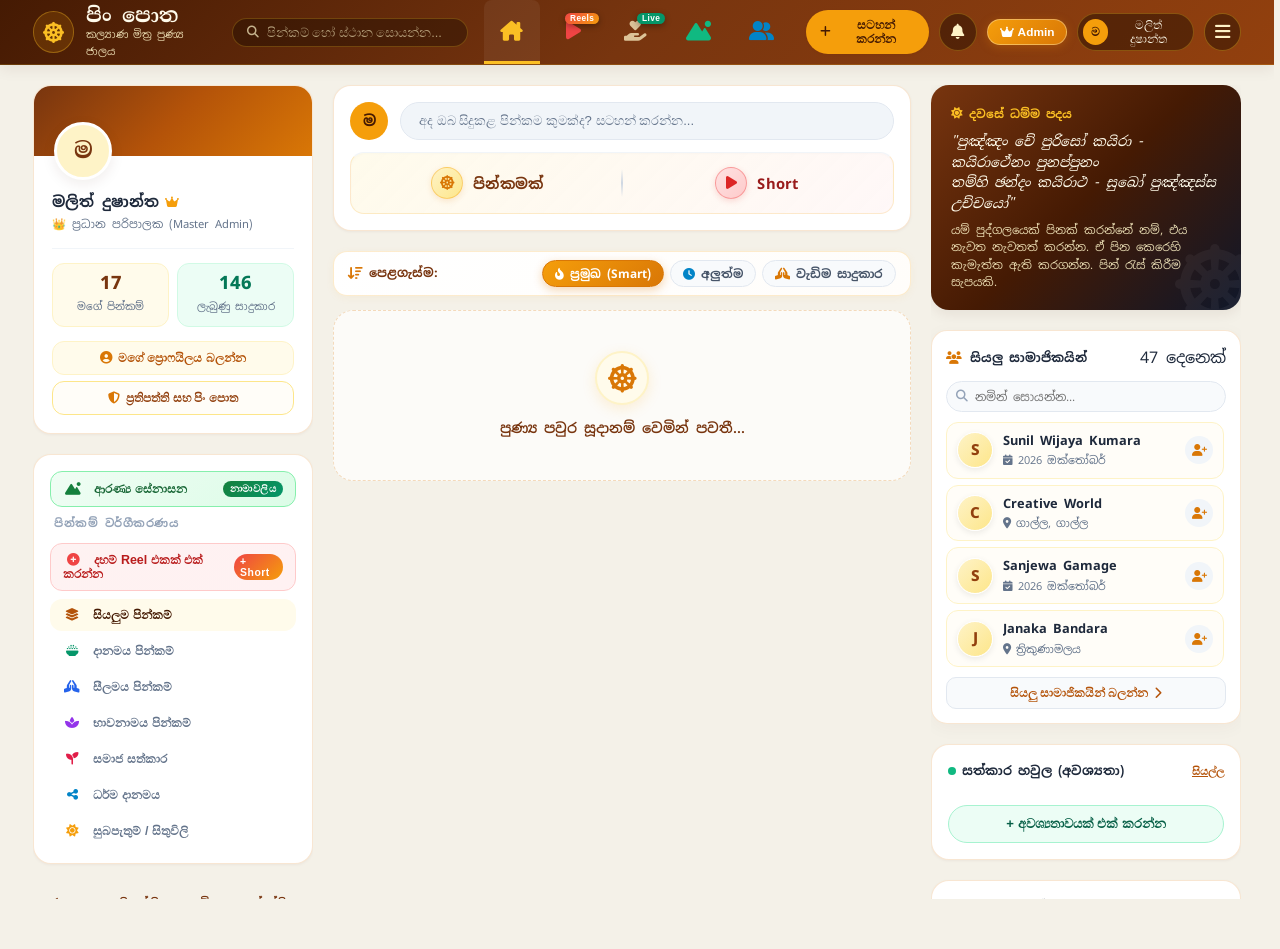
==== index.html @ bfaffcd2 "fix(v128): restore community feed alongside pinned welcome post, fix action button double-trigger, r" ====
<!DOCTYPE html>
<html lang="si">
<head>
    <meta charset="UTF-8">
    <meta name="viewport" content="width=device-width, initial-scale=1.0, maximum-scale=1.0, user-scalable=no, viewport-fit=cover, interactive-widget=resizes-content">
    <title>පිං පොත | කල්‍යාණ මිත්‍ර පුණ්‍ය ජාලය</title>
    
    <!-- Google Fonts for Sinhala Typography -->
    <link rel="preconnect" href="https://fonts.googleapis.com">
    <link rel="preconnect" href="https://fonts.gstatic.com" crossorigin>
    <link href="https://fonts.googleapis.com/css2?family=Noto+Sans+Sinhala:wght@300;400;500;600;700&family=Noto+Serif+Sinhala:wght@600;700&display=swap" rel="stylesheet">
    
    <!-- Font Awesome Icons -->
    <link rel="stylesheet" href="https://cdnjs.cloudflare.com/ajax/libs/font-awesome/6.5.1/css/all.min.css">
    
    <!-- Cropper.js for Circular Avatar Cropping -->
    <link rel="stylesheet" href="https://cdnjs.cloudflare.com/ajax/libs/cropperjs/1.6.1/cropper.min.css">
    
    <!-- Google Search Console Verification & Canonical -->
    <meta name="google-site-verification" content="google7f410b427716bc3d">
    <link rel="canonical" href="https://apepinpotha.lk/">

    <!-- SEO & Social Open Graph (WhatsApp, Facebook, Viber Preview Cards) -->
    <meta name="description" content="දිනපතා ඔබ සිදුකරන පින්කම් සටහන් කරගන්න, මිතුරන්ගේ පින්කම් දැක සාදුකාර දෙමින් සිත පහදවා ගන්න පිං පොත සමඟ එකතු වන්න.">
    <meta property="og:type" content="website">
    <meta property="og:site_name" content="පිං පොත - කල්‍යාණ මිත්‍ර පුණ්‍ය ජාලය">
    <meta property="og:title" content="පිං පොත | කල්‍යාණ මිත්‍ර පුණ්‍ය ජාලය">
    <meta property="og:description" content="දිනපතා ඔබ සිදුකරන පින්කම් සටහන් කරගන්න, මිතුරන්ගේ පින්කම් දැක සාදුකාර දෙමින් සිත පහදවා ගන්න පිං පොත සමඟ එකතු වන්න. 🙏">
    <meta property="og:image" content="https://raw.githubusercontent.com/MalithStudioii/ape_pin_potha/main/assets/og-banner.jpg">
    <meta property="og:image:secure_url" content="https://raw.githubusercontent.com/MalithStudioii/ape_pin_potha/main/assets/og-banner.jpg">
    <meta property="og:image:type" content="image/jpeg">
    <meta property="og:image:width" content="1200">
    <meta property="og:image:height" content="630">
    <meta property="og:image:alt" content="පිං පොත - කල්‍යාණ මිත්‍ර පුණ්‍ය ජාලය">
    <meta property="og:url" content="https://apepinpotha.lk/">

    <!-- Twitter Summary Cards -->
    <meta name="twitter:card" content="summary_large_image">
    <meta name="twitter:title" content="පිං පොත | කල්‍යාණ මිත්‍ර පුණ්‍ය ජාලය">
    <meta name="twitter:description" content="දිනපතා ඔබ සිදුකරන පින්කම් සටහන් කරගන්න, මිතුරන්ගේ පින්කම් දැක සාදුකාර දෙමින් සිත පහදවා ගන්න. 🙏">
    <meta name="twitter:image" content="https://raw.githubusercontent.com/MalithStudioii/ape_pin_potha/main/assets/og-banner.jpg">

    <!-- PWA Settings & Manifest -->
    <link rel="manifest" href="manifest.json">
    <meta name="theme-color" content="#d97706">
    <meta name="mobile-web-app-capable" content="yes">
    <meta name="apple-mobile-web-app-capable" content="yes">
    <meta name="apple-mobile-web-app-status-bar-style" content="black-translucent">
    <meta name="apple-mobile-web-app-title" content="පිං පොත">
    <link rel="icon" type="image/png" href="assets/icon-192.png">
    <link rel="apple-touch-icon" href="assets/icon-192.png">

    <!-- Core Pure CSS Design System -->
    <link rel="stylesheet" href="css/styles.css?v=128">

    <!-- Immediate Service Worker & Cache Invalidation Script -->
    <script>
      (function() {
        var v = 'v128';
        if (localStorage.getItem('pinPotha_active_build') !== v) {
          localStorage.setItem('pinPotha_active_build', v);
          try {
            localStorage.removeItem('pinPotha_posts');
            localStorage.removeItem('pinPotha_sandbox_posts');
            localStorage.removeItem('pinPotha_cached_community_members');
            localStorage.removeItem('pinPotha_official_posts');
            localStorage.removeItem('pinPotha_currentUser');
          } catch(e) {}
          if ('caches' in window) {
            caches.keys().then(function(keys) {
              keys.forEach(function(k) {
                if (k !== 'pin-potha-cache-' + v) {
                  caches.delete(k);
                }
              });
            });
          }
          if ('serviceWorker' in navigator) {
            navigator.serviceWorker.getRegistrations().then(function(regs) {
              regs.forEach(function(r) {
                try {
                  r.update();
                  r.unregister();
                } catch(e){}
              });
            });
          }
        }
      })();
    </script>
</head>
<body>

    <!-- Top Sticky Application Header -->
    <header class="app-header">
        <div class="header-container">
            
            <!-- Brand Logo -->
            <div class="brand-section" onclick="switchTab('feed')">
                <div class="brand-icon-wrapper">
                    <i class="fa-solid fa-dharmachakra animate-spin-slow" style="font-size: 1.3rem;"></i>
                </div>
                <div>
                    <h1 class="brand-title">පිං පොත</h1>
                    <span class="brand-subtitle">කල්‍යාණ මිත්‍ර පුණ්‍ය ජාලය</span>
                </div>
            </div>

            <!-- Search Bar -->
            <div class="search-wrapper">
                <i class="fa-solid fa-magnifying-glass" style="font-size: 0.75rem; color: rgba(254, 243, 199, 0.7);"></i>
                <input type="text" id="searchInput" placeholder="පින්කම් හෝ ස්ථාන සොයන්න...">
            </div>

            <!-- Center Navigation Tabs (Desktop) -->
            <nav class="nav-tabs-desktop" aria-label="Desktop Primary Navigation">
                <button onclick="switchTab('feed')" id="desk-tab-feed" class="nav-tab-btn active" title="පුණ්‍ය පවුර" aria-label="පුණ්‍ය පවුර">
                    <i class="fa-solid fa-house-chimney"></i>
                </button>
                <button onclick="openReelsViewer()" id="desk-tab-reels" class="nav-tab-btn" title="දහම් Reels (Dharma Shorts)" aria-label="දහම් Reels (Dharma Shorts)">
                    <div class="nav-tab-icon-wrap">
                        <i class="fa-solid fa-play" style="color: #ef4444;"></i>
                        <span class="badge-live-mini" style="background: linear-gradient(135deg, #ef4444, #f59e0b);">Reels</span>
                    </div>
                </button>
                <button onclick="switchTab('needs')" id="desk-tab-needs" class="nav-tab-btn" title="සත්කාර හවුල (සජීවී අවශ්‍යතා)" aria-label="සත්කාර හවුල (සජීවී අවශ්‍යතා)">
                    <div class="nav-tab-icon-wrap">
                        <i class="fa-solid fa-hand-holding-heart"></i>
                        <span class="badge-live-mini">Live</span>
                    </div>
                </button>
                <button onclick="switchTab('aranya')" id="desk-tab-aranya" class="nav-tab-btn" title="ශ්‍රී ලංකා ආරණ්‍ය සේනාසන නාමාවලිය" aria-label="ආරණ්‍ය සේනාසන නාමාවලිය">
                    <i class="fa-solid fa-mountain-sun" style="color: #10b981;"></i>
                </button>
                <button onclick="switchTab('friends')" id="desk-tab-friends" class="nav-tab-btn" title="කල්‍යාණ මිතුරු පවුර" aria-label="කල්‍යාණ මිතුරු පවුර">
                    <i class="fa-solid fa-user-group" style="color: #0284c7;"></i>
                </button>
            </nav>

            <!-- User Action Buttons -->
            <div class="header-actions">
                <!-- Hidden anchors for background scripts expecting these IDs -->
                <span id="headerMemberCounter" style="display: none;"></span>
                <span id="headerFriendsBadge" style="display: none;"></span>

                <!-- PWA Install Button (Shown when installable or on iOS) -->
                <button type="button" id="headerInstallBtn" class="header-pwa-install-btn hidden" onclick="triggerPWAInstall()" title="පිං පොත App එක Install කරගන්න">
                    <i class="fa-solid fa-cloud-arrow-down"></i>
                    <span>App එක ගන්න</span>
                </button>

                <button onclick="openModal('merit')" class="btn-post-action">
                    <i class="fa-solid fa-plus"></i>
                    <span>සටහන් කරන්න</span>
                </button>

                <!-- Notifications Dropdown Container -->
                <div class="notifications-wrapper" id="notificationsWrapper">
                    <button id="notificationBellBtn" class="notification-bell-btn" title="දැනුම්දීම්" onclick="toggleNotificationDropdown(event)" aria-label="දැනුම්දීම්">
                        <i class="fa-solid fa-bell"></i>
                        <span id="notificationBadge" class="notification-badge" style="display: none;">0</span>
                    </button>

                    <!-- Dropdown Panel -->
                    <div id="notificationsDropdown" class="notifications-dropdown" style="display: none;">
                        <div class="notif-header">
                            <div class="notif-header-title">
                                <i class="fa-solid fa-bell" style="color: #f59e0b;"></i>
                                <span>දැනුම්දීම්</span>
                                <span class="notif-unread-pill" id="notifUnreadPill" style="display: none;">0ක් අලුත්</span>
                            </div>
                            <div style="display: flex; align-items: center; gap: 6px;">
                                <button class="notif-mark-read-btn" onclick="markAllNotificationsAsRead(event)" title="සියල්ල කියවූ බව සලකුණු කරන්න">
                                    <i class="fa-solid fa-check-double"></i>
                                    <span class="btn-text-resp">කියවූ බව සලකුණු කරන්න</span>
                                </button>
                                <button type="button" class="notif-close-btn" onclick="closeNotificationDropdown()" title="වසන්න">
                                    <i class="fa-solid fa-xmark"></i>
                                </button>
                            </div>
                        </div>

                        <!-- Filter Chips -->
                        <div class="notif-filter-bar">
                            <button class="notif-filter-chip active" id="notif-chip-all" onclick="filterNotifications('all', event)">සියල්ල</button>
                            <button class="notif-filter-chip" id="notif-chip-sadhu" onclick="filterNotifications('sadhu', event)">🙏 සාදුකාර</button>
                            <button class="notif-filter-chip" id="notif-chip-comment" onclick="filterNotifications('comment', event)">💬 අනුමෝදනා</button>
                        </div>

                        <!-- Notification List -->
                        <div class="notif-list" id="notifList">
                            <!-- Populated dynamically via JS -->
                        </div>
                    </div>
                </div>

                <!-- Hidden anchors for background scripts expecting these IDs -->
                <span id="headerAranyaBtn" style="display: none;"></span>
                <span id="navSettingsBtn" style="display: none;"></span>

                <!-- Admin Crown Button (Visible to Master Admin & Admins) -->
                <button id="headerAdminCrownBtn" class="header-admin-crown-btn" onclick="window.location.href='admin.html'" title="👑 Master Admin Dashboard">
                    <i class="fa-solid fa-crown"></i>
                    <span>Admin</span>
                </button>

                <button onclick="switchTab('profile')" id="userProfileBtn" class="user-profile-btn" title="මගේ ප්‍රොෆයිලය බලන්න">
                    <div class="user-avatar-circle" id="navAvatar">
                        <img src="https://i.ibb.co/k6wJFJnH/avatar-1792084050862.webp" alt="මලිත්" style="width: 100%; height: 100%; border-radius: 9999px; object-fit: cover; display: block;" onerror="this.parentElement.innerText='ම';">
                    </div>
                    <span id="userNameDisplay">මලිත් දුෂාන්ත</span>
                </button>

                <!-- Mobile 3-Lines Hamburger Menu Button (To the right of profile) -->
                <button type="button" id="headerMenuBtn" class="header-icon-btn header-menu-btn" onclick="toggleMobileMenuDrawer()" title="මෙනුව (Menu)" aria-label="මෙනුව">
                    <i class="fa-solid fa-bars"></i>
                </button>
            </div>
        </div>
    </header>

    <!-- Global Broadcast Announcement Bar -->
    <div id="globalAnnouncementBanner" class="global-announcement-banner hidden" style="display: none;">
        <div class="announcement-content">
            <i class="fa-solid fa-bullhorn announcement-icon"></i>
            <span id="globalAnnouncementText"></span>
        </div>
    </div>

    <!-- Cloud Database Status Banner (Hidden for professional clean layout) -->
    <div id="cloudBanner" class="cloud-status-banner" style="display: none;"></div>

    <!-- Main 3-Column Responsive Layout -->
    <div class="main-layout" id="mainFeedLayout">

        <!-- ================= LEFT SIDEBAR (Profile & Filters) ================= -->
        <aside class="sidebar">
            
            <!-- User Mini Profile Card -->
            <div class="card">
                <div class="profile-card-cover" onclick="switchTab('profile')" style="cursor: pointer;">
                    <div class="profile-card-avatar" id="sideAvatar">
                        <img src="https://i.ibb.co/k6wJFJnH/avatar-1792084050862.webp" alt="මලිත්" style="width: 100%; height: 100%; border-radius: 9999px; object-fit: cover; display: block;" onerror="this.parentElement.innerText='ම';">
                    </div>
                </div>
                <div class="profile-card-body">
                    <div class="profile-name" onclick="switchTab('profile')" style="cursor: pointer;">
                        <span id="sideUserName">මලිත් දුෂාන්ත</span>
                        <i class="fa-solid fa-crown" style="color: #f59e0b; font-size: 0.75rem;" title="Master Admin"></i>
                    </div>
                    <p class="profile-role" id="sideUserBio">👑 ප්‍රධාන පරිපාලක (Master Admin)</p>

                    <!-- Personal Stats -->
                    <div class="stats-grid">
                        <div class="stat-box merits">
                            <span class="stat-number amber" id="statMyPosts">17</span>
                            <span class="stat-label">මගේ පින්කම්</span>
                        </div>
                        <div class="stat-box sadhu">
                            <span class="stat-number green" id="statMySadhu">146</span>
                            <span class="stat-label">ලැබුණු සාදුකාර</span>
                        </div>
                    </div>

                    <button onclick="switchTab('profile')" class="category-item" style="margin-top: 14px; background: #fffbeb; border: 1px solid #fef3c7; justify-content: center; font-weight: 700; color: #b45309;">
                        <i class="fa-solid fa-circle-user" style="color: #d97706; margin-right: 6px;"></i> මගේ ප්‍රොෆයිලය බලන්න
                    </button>
                    <button onclick="switchTab('policies')" class="category-item" style="margin-top: 6px; background: #fffdf8; border: 1px solid #fde68a; justify-content: center; font-weight: 700; color: #92400e; font-size: 0.76rem;">
                        <i class="fa-solid fa-shield-halved" style="color: #d97706; margin-right: 6px;"></i> ප්‍රතිපත්ති සහ පිං පොත
                    </button>
                </div>
            </div>

            <!-- Category Filter Menu -->
            <div class="card category-menu-card">
                <!-- Aranya Senasana Directory Sidebar Shortcut -->
                <button onclick="switchTab('aranya')" id="side-btn-aranya" class="category-item" style="background: linear-gradient(135deg, #f0fdf4, #dcfce7); border: 1px solid #86efac; color: #166534; font-weight: 700; margin-bottom: 8px;" title="ශ්‍රී ලංකා ආරණ්‍ය සේනාසන සහ භාවනා මධ්‍යස්ථාන නාමාවලිය">
                    <span><i class="fa-solid fa-mountain-sun cat-icon" style="color: #15803d;"></i> ආරණ්‍ය සේනාසන</span>
                    <span class="badge-live" style="background: linear-gradient(135deg, #15803d, #059669); font-size: 0.65rem; padding: 2px 7px;">නාමාවලිය</span>
                </button>

                <h3 class="category-title">පින්කම් වර්ගීකරණය</h3>
                <div style="display: flex; flex-direction: column; gap: 4px;">
                    <button onclick="openShortsUploadModal()" class="category-item reels-sidebar-btn" style="background: linear-gradient(135deg, #fef2f2, #fff1f2); border: 1px solid #fecaca; color: #b91c1c; font-weight: 700; margin-bottom: 4px;" title="නව Short වීඩියෝ සබැඳියක් (Link) එක් කරන්න">
                        <span><i class="fa-solid fa-circle-plus cat-icon" style="color: #ef4444;"></i> දහම් Reel එකක් එක් කරන්න</span>
                        <span class="badge-live" style="background: linear-gradient(135deg, #ef4444, #f59e0b); font-size: 0.65rem; padding: 2px 6px;">+ Short</span>
                    </button>
                    <button onclick="setCategory('සියල්ල')" data-cat="සියල්ල" class="category-item active">
                        <span><i class="fa-solid fa-layer-group cat-icon" style="color: #b45309;"></i> සියලුම පින්කම්</span>
                    </button>
                    <button onclick="setCategory('දානමය')" data-cat="දානමය" class="category-item">
                        <span><i class="fa-solid fa-bowl-rice cat-icon" style="color: #059669;"></i> දානමය පින්කම්</span>
                    </button>
                    <button onclick="setCategory('සීලමය')" data-cat="සීලමය" class="category-item">
                        <span><i class="fa-solid fa-hands-praying cat-icon" style="color: #2563eb;"></i> සීලමය පින්කම්</span>
                    </button>
                    <button onclick="setCategory('භාවනාමය')" data-cat="භාවනාමය" class="category-item">
                        <span><i class="fa-solid fa-spa cat-icon" style="color: #9333ea;"></i> භාවනාමය පින්කම්</span>
                    </button>
                    <button onclick="setCategory('සමාජ සත්කාර')" data-cat="සමාජ සත්කාර" class="category-item">
                        <span><i class="fa-solid fa-seedling cat-icon" style="color: #e11d48;"></i> සමාජ සත්කාර</span>
                    </button>
                    <button onclick="setCategory('ධර්ම දානමය')" data-cat="ධර්ම දානමය" class="category-item">
                        <span><i class="fa-solid fa-share-nodes cat-icon" style="color: #0284c7;"></i> ධර්ම දානමය</span>
                    </button>
                    <button onclick="setCategory('සුබපැතුම්')" data-cat="සුබපැතුම්" class="category-item">
                        <span><i class="fa-solid fa-sun cat-icon" style="color: #f59e0b;"></i> සුබපැතුම් / සිතුවිලි</span>
                    </button>
                </div>
            </div>

            <!-- Privacy & Terms Footer Links in Sidebar -->
            <div style="padding: 10px 14px; text-align: center; font-size: 0.72rem; color: #94a3b8; line-height: 1.6;">
                <a href="javascript:void(0)" onclick="switchTab('policies', true, 'privacy')" style="color: #78350f; text-decoration: none; font-weight: 600;">රහස්‍යතා ප්‍රතිපත්තිය</a> • 
                <a href="javascript:void(0)" onclick="switchTab('policies', true, 'terms')" style="color: #78350f; text-decoration: none; font-weight: 600;">භාවිත කොන්දේසි</a> • 
                <a href="javascript:void(0)" onclick="switchTab('policies', true, 'about')" style="color: #78350f; text-decoration: none; font-weight: 600;">පිං පොත ගැන</a>
                <div style="margin-top: 5px; font-size: 0.68rem; color: #64748b;">© 2026 පිං පොත • A Digital Initiative by <strong style="color: #0284c7; font-weight: 700;">NexiaProLanka</strong></div>
            </div>

        </aside>

        <!-- ================= CENTER COLUMN (Newsfeed Stream) ================= -->
        <main class="main-feed-area">

            <!-- "Create Post" Composer Box -->
            <div class="card composer-card">
                <div class="composer-top">
                    <div class="user-avatar-circle" id="composerAvatar" style="width: 38px; height: 38px; font-size: 0.95rem;">
                        <img src="https://i.ibb.co/k6wJFJnH/avatar-1792084050862.webp" alt="මලිත්" style="width: 100%; height: 100%; border-radius: 9999px; object-fit: cover; display: block;" onerror="this.parentElement.innerText='ම';">
                    </div>
                    <button onclick="openModal('merit')" class="composer-input-btn">
                        අද ඔබ සිදුකළ පින්කම කුමක්ද? සටහන් කරන්න...
                    </button>
                </div>
                <div class="composer-actions composer-duo-actions">
                    <button type="button" onclick="openModal('merit')" class="composer-duo-btn duo-merit-btn" title="නව පින්කමක්, සටහනක්, ඡායාරූපයක් හෝ සත්කාරයක් සටහන් කරන්න">
                        <span class="duo-btn-icon merit-icon">
                            <i class="fa-solid fa-dharmachakra"></i>
                        </span>
                        <span class="duo-btn-label">පින්කමක්</span>
                    </button>
                    <div class="composer-duo-divider" aria-hidden="true"></div>
                    <button type="button" onclick="openReelsViewer()" class="composer-duo-btn duo-short-btn" title="දහම් Reels නරඹන්න">
                        <span class="duo-btn-icon short-icon">
                            <i class="fa-solid fa-play"></i>
                        </span>
                        <span class="duo-btn-label">Short</span>
                    </button>
                </div>
            </div>

            <!-- Mobile Category Pills -->
            <div class="mobile-categories" style="margin-bottom: 16px;">
                <button onclick="openShortsUploadModal()" class="category-pill reels-pill" style="background: linear-gradient(135deg, #fef2f2, #fff1f2); border-color: #fecaca; color: #dc2626; font-weight: 700;" title="නව Short වීඩියෝ සබැඳියක් (Link) එක් කරන්න">
                    <i class="fa-solid fa-circle-plus" style="font-size: 0.72rem; margin-right: 4px;"></i> දහම් Reels
                </button>
                <button onclick="setCategory('සියල්ල')" data-cat="සියල්ල" class="category-pill active">සියල්ල</button>
                <button onclick="setCategory('දානමය')" data-cat="දානමය" class="category-pill">දානමය</button>
                <button onclick="setCategory('සීලමය')" data-cat="සීලමය" class="category-pill">සීලමය</button>
                <button onclick="setCategory('භාවනාමය')" data-cat="භාවනාමය" class="category-pill">භාවනාමය</button>
                <button onclick="setCategory('සමාජ සත්කාර')" data-cat="සමාජ සත්කාර" class="category-pill">සමාජ සත්කාර</button>
                <button onclick="setCategory('ධර්ම දානමය')" data-cat="ධර්ම දානමය" class="category-pill">ධර්ම දානමය</button>
                <button onclick="setCategory('සුබපැතුම්')" data-cat="සුබපැතුම්" class="category-pill">සුබපැතුම්</button>
            </div>

            <!-- Feed Sort Switcher Bar (Algorithm / Latest / Top Sadhu) -->
            <div class="feed-sort-bar" id="feedSortBar">
                <div class="feed-sort-label">
                    <i class="fa-solid fa-arrow-down-wide-short"></i>
                    <span>පෙළගැස්ම:</span>
                </div>
                <div class="feed-sort-pills">
                    <button type="button" class="feed-sort-pill active" id="sort-pill-trending" onclick="setFeedSort('trending')" title="සාදුකාර, අනුමෝදනා සහ ප්‍රතිචාර මත පදනම් වූ බුද්ධිමත් ශ්‍රේණිගත කිරීම">
                        <i class="fa-solid fa-fire-flame-curved" style="color: #ea580c;"></i>
                        <span>ප්‍රමුඛ (Smart)</span>
                    </button>
                    <button type="button" class="feed-sort-pill" id="sort-pill-latest" onclick="setFeedSort('latest')" title="මෑතකදී පළවූ අලුත්ම සටහන් පෙළගැස්ම">
                        <i class="fa-solid fa-clock" style="color: #0284c7;"></i>
                        <span>අලුත්ම</span>
                    </button>
                    <button type="button" class="feed-sort-pill" id="sort-pill-top_sadhu" onclick="setFeedSort('top_sadhu')" title="වැඩිම සාදුකාර සංඛ්‍යාවක් ලබාගත් සටහන්">
                        <i class="fa-solid fa-hands-praying" style="color: #d97706;"></i>
                        <span>වැඩිම සාදුකාර</span>
                    </button>
                </div>
            </div>

            <!-- Tab Header Banner -->
            <div id="tabHeaderBanner" style="display: none;"></div>

            <!-- Newsfeed Posts Stream -->
            <div id="postsContainer">
                <div class="feed-loading-shimmer" style="padding: 40px 20px; text-align: center; border-radius: 20px; background: rgba(255, 255, 255, 0.7); border: 1.5px dashed rgba(217, 119, 6, 0.25); margin-bottom: 20px;">
                    <div style="width: 54px; height: 54px; border-radius: 50%; background: #fffbeb; border: 2px solid #fef3c7; display: inline-flex; align-items: center; justify-content: center; margin-bottom: 12px; box-shadow: 0 4px 14px rgba(245, 158, 11, 0.15);">
                        <i class="fa-solid fa-dharmachakra animate-spin-slow" style="font-size: 1.8rem; color: #d97706;"></i>
                    </div>
                    <p style="font-size: 0.88rem; color: #78350f; font-weight: 600; margin: 0;">පුණ්‍ය පවුර සූදානම් වෙමින් පවතී...</p>
                </div>
            </div>

        </main>

        <!-- ================= RIGHT SIDEBAR (Widgets) ================= -->
        <aside class="sidebar">
            
            <!-- Daily Dhamma Verse Card -->
            <div class="dhamma-quote-card">
                <i class="fa-solid fa-dharmachakra bg-icon"></i>
                <div class="quote-title" style="display: flex; align-items: center; justify-content: space-between; width: 100%;">
                    <div style="display: flex; align-items: center; gap: 6px;">
                        <i class="fa-solid fa-sun"></i>
                        <span>දවසේ ධම්ම පදය</span>
                    </div>
                    <button type="button" class="btn-sidebar-widget-edit" id="btnEditDailyVerse" onclick="openDhammaVerseEditModal()" title="දවසේ ධම්ම පදය සංස්කරණය" style="display: none;">
                        <i class="fa-solid fa-pen-to-square"></i>
                    </button>
                </div>
                <p class="quote-pali" id="dailyDhammaPali">
                    "පුඤ්ඤං චේ පුරිසෝ කයිරා - කයිරාථේනං පුනප්පුනං<br>
                    තම්හි ඡන්දං කයිරාථ - සුඛෝ පුඤ්ඤස්ස උච්චයෝ"
                </p>
                <p class="quote-sinhala" id="dailyDhammaSinhala">
                    යම් පුද්ගලයෙක් පිනක් කරන්නේ නම්, එය නැවත නැවතත් කරන්න. ඒ පින කෙරෙහි කැමැත්ත ඇති කරගන්න. පින් රැස් කිරීම සැපයකි.
                </p>
            </div>

            <!-- Community Members Directory Widget (PC Mode - Positioned High in Sidebar) -->
            <div class="widget-card community-members-widget" id="pcCommunityMembersWidget">
                <div class="widget-header" style="margin-bottom: 10px;">
                    <h3 class="widget-title" style="margin: 0; display: flex; align-items: center; gap: 8px;">
                        <i class="fa-solid fa-users" style="color: #d97706;"></i>
                        <span>සියලු සාමාජිකයින්</span>
                    </h3>
                    <span class="widget-sub-pill" id="pcCommunityCountPill">47 දෙනෙක්</span>
                </div>

                <!-- Quick Member Search Box -->
                <div class="sidebar-member-search-box">
                    <i class="fa-solid fa-magnifying-glass"></i>
                    <input type="text" id="pcSidebarMemberSearchInput" placeholder="නමින් සොයන්න..." oninput="handlePcSidebarMemberSearch(this.value)">
                </div>

                <!-- Mini Member List (Compact Preview) -->
                <div id="pcSidebarMemberList" class="sidebar-member-list">
                    <div class="sidebar-member-item" onclick="openMemberProfileModal('1z3CVffo7lb9FoZan9vABNr8fgi1', 'Sunil Wijaya Kumara', 'https://lh3.googleusercontent.com/a/ACg8ocIz_0oGZKwXeIoc1gWHXw2p7ntY6TKreen3A5aqGkieiIzCD48z=s96-c')" style="cursor: pointer;">
                        <div class="sidebar-member-avatar">
                            <img src="https://lh3.googleusercontent.com/a/ACg8ocIz_0oGZKwXeIoc1gWHXw2p7ntY6TKreen3A5aqGkieiIzCD48z=s96-c" alt="Sunil Wijaya Kumara" onerror="this.parentElement.innerText='S';">
                        </div>
                        <div class="sidebar-member-info">
                            <div class="sidebar-member-name"><span>Sunil Wijaya Kumara</span></div>
                            <div class="sidebar-member-meta"><i class="fa-solid fa-calendar-check"></i> 2026 ඔක්තෝබර්</div>
                        </div>
                        <div>
                            <button type="button" class="sidebar-member-action-btn" onclick="event.stopPropagation(); handleSidebarMemberAction('1z3CVffo7lb9FoZan9vABNr8fgi1', 'Sunil Wijaya Kumara')" title="කල්‍යාණ මිත්‍ර ඇරයුමක් යවන්න">
                                <i class="fa-solid fa-user-plus"></i>
                            </button>
                        </div>
                    </div>
                    <div class="sidebar-member-item" onclick="openMemberProfileModal('69xlT9NgTUUoGuessE40S7SAabk1', 'Creative World', 'https://lh3.googleusercontent.com/a/ACg8ocKWBk6TI1TYph86IffKhtbJqG9H3Lgv8mkgr0BDozYQabip7H0=s96-c')" style="cursor: pointer;">
                        <div class="sidebar-member-avatar">
                            <img src="https://lh3.googleusercontent.com/a/ACg8ocKWBk6TI1TYph86IffKhtbJqG9H3Lgv8mkgr0BDozYQabip7H0=s96-c" alt="Creative World" onerror="this.parentElement.innerText='C';">
                        </div>
                        <div class="sidebar-member-info">
                            <div class="sidebar-member-name"><span>Creative World</span></div>
                            <div class="sidebar-member-meta"><i class="fa-solid fa-location-dot"></i> ගාල්ල, ගාල්ල</div>
                        </div>
                        <div>
                            <button type="button" class="sidebar-member-action-btn" onclick="event.stopPropagation(); handleSidebarMemberAction('69xlT9NgTUUoGuessE40S7SAabk1', 'Creative World')" title="කල්‍යාණ මිත්‍ර ඇරයුමක් යවන්න">
                                <i class="fa-solid fa-user-plus"></i>
                            </button>
                        </div>
                    </div>
                    <div class="sidebar-member-item" onclick="openMemberProfileModal('4MyCCKbszFdct42oN8LcIYvXYEe2', 'Sanjewa Gamage', 'https://i.ibb.co/RpYcqq9R/avatar-1792464305480.jpg')" style="cursor: pointer;">
                        <div class="sidebar-member-avatar">
                            <img src="https://i.ibb.co/RpYcqq9R/avatar-1792464305480.jpg" alt="Sanjewa Gamage" onerror="this.parentElement.innerText='S';">
                        </div>
                        <div class="sidebar-member-info">
                            <div class="sidebar-member-name"><span>Sanjewa Gamage</span></div>
                            <div class="sidebar-member-meta"><i class="fa-solid fa-calendar-check"></i> 2026 ඔක්තෝබර්</div>
                        </div>
                        <div>
                            <button type="button" class="sidebar-member-action-btn" onclick="event.stopPropagation(); handleSidebarMemberAction('4MyCCKbszFdct42oN8LcIYvXYEe2', 'Sanjewa Gamage')" title="කල්‍යාණ මිත්‍ර ඇරයුමක් යවන්න">
                                <i class="fa-solid fa-user-plus"></i>
                            </button>
                        </div>
                    </div>
                    <div class="sidebar-member-item" onclick="openMemberProfileModal('1zKUNrsU10dTuJ381WtXtmVjurB2', 'Janaka Bandara', 'https://i.ibb.co/cGNDLLF/avatar-1792991063289.jpg')" style="cursor: pointer;">
                        <div class="sidebar-member-avatar">
                            <img src="https://i.ibb.co/cGNDLLF/avatar-1792991063289.jpg" alt="Janaka Bandara" onerror="this.parentElement.innerText='J';">
                        </div>
                        <div class="sidebar-member-info">
                            <div class="sidebar-member-name"><span>Janaka Bandara</span></div>
                            <div class="sidebar-member-meta"><i class="fa-solid fa-location-dot"></i> ත්‍රිකුණාමලය</div>
                        </div>
                        <div>
                            <button type="button" class="sidebar-member-action-btn" onclick="event.stopPropagation(); handleSidebarMemberAction('1zKUNrsU10dTuJ381WtXtmVjurB2', 'Janaka Bandara')" title="කල්‍යාණ මිත්‍ර ඇරයුමක් යවන්න">
                                <i class="fa-solid fa-user-plus"></i>
                            </button>
                        </div>
                    </div>
                </div>

                <!-- View All Full Directory Button -->
                <button type="button" class="btn-sidebar-view-all" onclick="switchTab('friends')" title="සියලුම කල්‍යාණ මිතුරන් නාමාවලිය බලන්න">
                    <span>සියලු සාමාජිකයින් බලන්න</span>
                    <i class="fa-solid fa-chevron-right" style="font-size: 0.75rem;"></i>
                </button>
            </div>

            <!-- Urgent Charity Needs Widget -->
            <div class="widget-card">
                <div class="widget-header">
                    <h3 class="widget-title">
                        <span style="width: 8px; height: 8px; border-radius: 9999px; background: #10b981; display: inline-block;" class="pulse-indicator"></span>
                        සත්කාර හවුල (අවශ්‍යතා)
                    </h3>
                    <button onclick="switchTab('needs')" class="widget-sub-btn">සියල්ල</button>
                </div>

                <div id="sideNeedsList" class="side-needs-list">
                    <!-- Dynamic Urgent Needs -->
                </div>

                <button onclick="openModal('need')" class="composer-input-btn" style="width: 100%; margin-top: 12px; text-align: center; background: #ecfdf5; border-color: #a7f3d0; color: #065f46; font-weight: 700;">
                    + අවශ්‍යතාවයක් එක් කරන්න
                </button>
            </div>

            <!-- Upcoming Buddhist Calendar Widget -->
            <div class="widget-card">
                <div class="widget-header" style="margin-bottom: 12px;">
                    <h3 class="widget-title" style="margin: 0; display: flex; align-items: center; gap: 8px;">
                        <i class="fa-solid fa-moon" style="color: #d97706;"></i>
                        <span>පුණ්‍ය දින දර්ශනය</span>
                    </h3>
                    <button type="button" class="btn-sidebar-widget-edit" id="btnEditPoyaCalendar" onclick="openPoyaCalendarEditModal()" title="පුණ්‍ය දින දර්ශනය සංස්කරණය" style="display: none;">
                        <i class="fa-solid fa-pen-to-square"></i>
                    </button>
                </div>
                <div style="display: flex; align-items: center; gap: 12px; padding: 10px; border-radius: 12px; background: #fffbeb; border: 1px solid #fef3c7;">
                    <div style="background: #d97706; color: #fff; font-weight: 800; padding: 4px 10px; border-radius: 8px; text-align: center; line-height: 1.1;">
                        <span id="poyaMonthBadge" style="font-size: 0.65rem; display: block;">ඔක්</span>
                        <span id="poyaDayBadge" style="font-size: 0.95rem;">25</span>
                    </div>
                    <div>
                        <h4 id="poyaEventTitle" style="font-size: 0.78rem; font-weight: 700; color: #1e293b;">වප් පුර පසළොස්වක පොහොය</h4>
                        <p id="poyaEventDesc" style="font-size: 0.68rem; color: #64748b;">කඨින චීවර මාසයේ ආරම්භය</p>
                    </div>
                </div>
            </div>

        </aside>

    </div>

    <!-- ================= FACEBOOK-STYLE PREMIUM PROFILE VIEW ================= -->
    <div id="profilePageContainer" class="profile-page-container hidden" style="display: none;">
        <div class="profile-header-wrapper">
            <!-- Cover Photo Area -->
            <div class="profile-cover-banner" id="profileCoverBanner" onclick="viewCoverPhoto(event)" title="කවරයේ ඡායාරූපය බලන්න (Click to view full cover)">
                <img id="profileCoverImg" src="assets/banner.jpg" alt="Cover Photo">
                <button onclick="event.stopPropagation(); openCoverModal()" class="btn-edit-cover cover-camera-btn" title="කවරයේ ඡායාරූපය වෙනස් කරන්න">
                    <i class="fa-solid fa-camera"></i>
                </button>
            </div>

            <!-- Profile Info Bar (Avatar, Name, Actions) -->
            <div class="profile-intro-bar">
                <div class="profile-avatar-outer">
                    <div class="profile-avatar-img-wrap" id="profAvatarWrap" onclick="viewProfilePhoto(event)" title="පැතිකඩ ඡායාරූපය බලන්න (Click to view full photo)">
                        <!-- Injected by app.js: img or first letter -->
                    </div>
                    <button class="avatar-camera-btn" onclick="event.stopPropagation(); document.getElementById('editProfPhotoFileInput').click()" title="ඡායාරූපය වෙනස් කර කපන්න">
                        <i class="fa-solid fa-camera"></i>
                    </button>
                </div>

                <div class="profile-identity-info">
                    <div class="profile-title-row">
                        <h1 class="profile-full-name" id="profFullName">මලිත් දුෂාන්ත හපුතන්ත්‍රි</h1>
                        <button type="button" class="btn-inline-name-edit" onclick="openInlineNameEditModal()" title="නම සංස්කරණය කරන්න (Edit Name)" aria-label="නම සංස්කරණය කරන්න">
                            <i class="fa-solid fa-pen"></i>
                        </button>
                        <span class="verified-pill" id="profVerifiedBadge">
                            <i class="fa-solid fa-circle-check"></i>
                            <span>Google සත්‍යාපිත කල්‍යාණ මිත්‍ර</span>
                        </span>
                    </div>
                    <p class="profile-dhamma-bio" id="profDhammaBio">
                        "සබ්බපාපස්ස අකරණං - කුසලස්ස උපසම්පදා 🙏"
                    </p>
                    <div class="profile-meta-tags">
                        <span id="profMetaOccupation" style="display: none;">
                            <i class="fa-solid fa-briefcase" style="color: #6366f1;"></i>
                            <span id="profOccupationText">වෘත්තිය</span>
                        </span>
                        <span id="profMetaLocation" style="display: none;">
                            <i class="fa-solid fa-location-dot" style="color: #ea580c;"></i>
                            <span id="profLocationText">ශ්‍රී ලංකා</span>
                        </span>
                        <span id="profMetaEmail" class="profile-meta-email-trust" title="ඔබගේ Gmail ලිපිනය රහස්‍යව සහ සුරක්ෂිතව පවතී (Private & Encrypted)">
                            <i class="fa-solid fa-lock" style="color: #059669; font-size: 0.82rem;" title="පුද්ගලික සහ සුරක්ෂිතයි"></i>
                            <i class="fa-solid fa-envelope" style="color: #2563eb;"></i>
                            <span id="profEmailText">supportnexiapro@gmail.com</span>
                            <span class="trust-badge-pill"><i class="fa-solid fa-shield-halved"></i> පුද්ගලිකයි</span>
                        </span>
                        <span>
                            <i class="fa-solid fa-calendar-days" style="color: #059669;"></i>
                            <span id="profJoinedText">2026 ඔක්තෝබර් සිට සාමාජික</span>
                        </span>
                    </div>
                </div>

                <!-- Action Buttons -->
                <div class="profile-header-actions">
                    <button id="profAdminDashboardBtn" onclick="window.location.href='admin.html'" class="btn-profile-primary" style="display: none; background: linear-gradient(135deg, #d97706, #b45309); border: none;">
                        <i class="fa-solid fa-crown" id="profAdminDashboardIcon"></i>
                        <span id="profAdminDashboardText">Admin Dashboard</span>
                    </button>
                    <button onclick="openModal('merit')" class="btn-profile-primary">
                        <i class="fa-solid fa-plus"></i>
                        <span>පින්කමක්</span>
                    </button>
                    <button onclick="openSettingsModal('profile')" class="btn-profile-secondary">
                        <i class="fa-solid fa-gear"></i>
                        <span>සැකසුම් & විස්තර</span>
                    </button>
                    <button id="profAuthActionBtn" onclick="handleProfileAuthAction()" class="btn-profile-danger" title="ගිණුමෙන් ඉවත් වන්න">
                        <i class="fa-solid fa-right-from-bracket"></i>
                        <span>Sign Out</span>
                    </button>
                </div>
            </div>

            <!-- Profile Navigation Tabs (Just like FB) -->
            <div class="profile-nav-tabs">
                <button onclick="setProfileSubTab('timeline')" id="prof-sub-timeline" class="prof-nav-btn active">
                    <i class="fa-solid fa-clock-rotate-left"></i>
                    <span>පින්කම් සටහන්</span>
                    <span class="tab-counter" id="profCountTimeline">0</span>
                </button>
                <button onclick="setProfileSubTab('friends')" id="prof-sub-friends" class="prof-nav-btn">
                    <i class="fa-solid fa-users"></i>
                    <span>කල්‍යාණ මිතුරන්</span>
                    <span class="tab-counter" id="profCountMithrayan">0</span>
                </button>
                <button onclick="setProfileSubTab('photos')" id="prof-sub-photos" class="prof-nav-btn">
                    <i class="fa-solid fa-images"></i>
                    <span>පිං ඡායාරූප</span>
                    <span class="tab-counter" id="profCountPhotos">0</span>
                </button>
                <button onclick="setProfileSubTab('stats')" id="prof-sub-stats" class="prof-nav-btn">
                    <i class="fa-solid fa-chart-pie"></i>
                    <span>කුසල් වාර්තාව</span>
                </button>
                <button onclick="setProfileSubTab('private')" id="prof-sub-private" class="prof-nav-btn">
                    <i class="fa-solid fa-lock"></i>
                    <span>පෞද්ගලික පිං පොත</span>
                    <span class="tab-counter" id="profCountPrivate">0</span>
                </button>
            </div>
        </div>

        <!-- Facebook 2-Column Content Layout Below Header -->
        <div class="profile-content-grid subtab-timeline" id="profileContentGrid">
            <!-- Left Column: Intro, Badges, Photo preview -->
            <div class="profile-sidebar-col">
                <!-- Intro Card -->
                <div class="profile-widget-card">
                    <h3 class="widget-head-title">
                        <i class="fa-solid fa-address-card" style="color: #d97706;"></i>
                        හැඳින්වීම (About)
                    </h3>
                    <p class="prof-widget-bio" id="profWidgetBio">"සබ්බපාපස්ස අකරණං - කුසලස්ස උපසම්පදා 🙏"</p>
                    <button onclick="openEditProfileModal()" class="btn-edit-bio-inline">
                        <i class="fa-solid fa-pen"></i> බයෝ එක වෙනස් කරන්න
                    </button>

                    <div class="prof-details-list">
                        <div class="prof-detail-item">
                            <i class="fa-solid fa-shield-halved" style="color: #059669;"></i>
                            <span>ගිණුම: <strong id="profWidgetAccount">Google සත්‍යාපිත</strong></span>
                        </div>
                        <div class="prof-detail-item" id="profWidgetOccRow" style="display: none;">
                            <i class="fa-solid fa-briefcase" style="color: #6366f1;"></i>
                            <span>රැකියාව: <strong id="profWidgetOccupation">-</strong></span>
                        </div>
                        <div class="prof-detail-item" id="profWidgetLocRow" style="display: none;">
                            <i class="fa-solid fa-location-dot" style="color: #ea580c;"></i>
                            <span>ලිපිනය: <strong id="profWidgetLocation">ශ්‍රී ලංකා</strong></span>
                        </div>
                        <div class="prof-detail-item">
                            <i class="fa-solid fa-heart" style="color: #e11d48;"></i>
                            <span>ලැබූ සාදුකාර: <strong id="profWidgetSadhu">0</strong></span>
                        </div>
                        <div class="prof-detail-item">
                            <i class="fa-solid fa-dharmachakra" style="color: #d97706;"></i>
                            <span>සිදුකළ පින්කම්: <strong id="profWidgetPosts">0</strong></span>
                        </div>
                    </div>
                </div>

                <!-- Merit Badges Card -->
                <div class="profile-widget-card">
                    <h3 class="widget-head-title">
                        <i class="fa-solid fa-award" style="color: #f59e0b;"></i>
                        පුණ්‍ය ලාංඡන (Merit Badges)
                    </h3>
                    <div class="badges-flex" id="profBadgesContainer">
                        <!-- Dynamic Badges -->
                    </div>
                </div>

                <!-- Mini Photo Grid Card -->
                <div class="profile-widget-card">
                    <div style="display: flex; justify-content: space-between; align-items: center; margin-bottom: 12px;">
                        <h3 class="widget-head-title" style="margin: 0;">
                            <i class="fa-solid fa-images" style="color: #2563eb;"></i>
                            ඡායාරූප
                        </h3>
                        <button onclick="setProfileSubTab('photos')" class="widget-sub-btn">සියල්ල බලන්න</button>
                    </div>
                    <div class="mini-photos-grid" id="profMiniPhotosGrid">
                        <!-- Dynamic 6 photos -->
                    </div>
                </div>
            </div>

            <!-- Right Column: Sub-tab Active Content -->
            <div class="profile-main-col">
                <!-- Timeline Sub-tab -->
                <div id="subTabTimelineView">
                    <!-- User's Timeline Posts -->
                    <div id="profTimelinePosts">
                        <!-- Filtered posts rendered here -->
                    </div>
                </div>

                <!-- Kalyana Mithrayan (Spiritual Friends) Sub-tab -->
                <div id="subTabFriendsView" class="hidden">
                    <div class="profile-widget-card" style="margin-bottom: 20px;">
                        
                        <!-- Segment Tabs: My Friends vs All Community Members -->
                        <div class="friends-segment-bar">
                            <button type="button" class="friends-segment-btn active" id="friendsSegmentMyBtn" onclick="switchFriendsSegment('my')">
                                <i class="fa-solid fa-user-group"></i>
                                <span>මගේ මිතුරන්</span>
                                <span class="friends-segment-badge" id="profCountMithrayanBadge">0</span>
                            </button>
                            <button type="button" class="friends-segment-btn" id="friendsSegmentAllBtn" onclick="switchFriendsSegment('all')">
                                <i class="fa-solid fa-users"></i>
                                <span>සියලු සාමාජිකයින්</span>
                                <span class="friends-segment-badge secondary" id="profCountAllMembersBadge">0</span>
                            </button>
                        </div>

                        <!-- Panel 1: My Connected Friends & Pending Requests -->
                        <div id="friendsPanelMy">
                            <!-- Pending Received Requests Section (If any) -->
                            <div id="profPendingRequestsSection" style="display: none; margin-bottom: 20px; padding-bottom: 16px; border-bottom: 1px dashed #e2e8f0;">
                                <div style="display: flex; align-items: center; justify-content: space-between; margin-bottom: 12px;">
                                    <div style="display: flex; align-items: center; gap: 8px;">
                                        <span class="badge-pending" style="background: #fef3c7; color: #b45309; padding: 4px 10px; border-radius: 9999px; font-size: 0.74rem; font-weight: 700;">
                                            <i class="fa-solid fa-clock"></i> ලැබුණු ඇරයුම්
                                        </span>
                                        <span id="pendingRequestsCountText" style="font-size: 0.78rem; color: #78350f; font-weight: 700;">(0)</span>
                                    </div>
                                </div>
                                <div id="profPendingRequestsList" class="mithra-grid">
                                    <!-- Populated dynamically -->
                                </div>
                            </div>

                            <!-- Connected Kalyana Mithrayan Section -->
                            <div style="display: flex; align-items: center; justify-content: space-between; margin-bottom: 16px; flex-wrap: wrap; gap: 8px;">
                                <h3 class="widget-head-title" style="margin: 0; font-size: 1rem;">
                                    <i class="fa-solid fa-heart-circle-check" style="color: #059669;"></i>
                                    <span>මගේ කල්‍යාණ මිතුරු පවුර</span>
                                </h3>
                                <div style="display: flex; align-items: center; gap: 10px;">
                                    <div class="view-mode-toggle" id="friendsViewToggleMy">
                                        <button type="button" class="view-toggle-btn active" id="viewBtnGridMy" onclick="setFriendsViewMode('grid')" title="ජාලක දසුන (Grid View)">
                                            <i class="fa-solid fa-border-all"></i>
                                        </button>
                                        <button type="button" class="view-toggle-btn" id="viewBtnListMy" onclick="setFriendsViewMode('list')" title="ලැයිස්තු දසුන (List View)">
                                            <i class="fa-solid fa-list-ul"></i>
                                        </button>
                                    </div>
                                    <span id="connectedMithrayanSummary" style="font-size: 0.78rem; color: #64748b; font-weight: 600;">මිතුරන් 0 දෙනෙක්</span>
                                </div>
                            </div>
                            <div id="profConnectedMithrayanList" class="mithra-grid">
                                <!-- Populated dynamically -->
                            </div>
                        </div>

                        <!-- Panel 2: All Community Members Directory -->
                        <div id="friendsPanelAll" style="display: none;">
                            <div class="directory-search-wrapper">
                                <div class="directory-search-input-box">
                                    <i class="fa-solid fa-magnifying-glass"></i>
                                    <input type="text" id="directoryMemberSearchInput" placeholder="නමින් හෝ නගරයෙන් සොයන්න..." oninput="handleDirectoryMemberSearch(this.value)">
                                </div>
                                <div class="directory-filter-chips">
                                    <button type="button" class="dir-chip active" id="dirChipAll" onclick="filterDirectoryBy('all')">සියල්ල</button>
                                    <button type="button" class="dir-chip" id="dirChipRecent" onclick="filterDirectoryBy('recent')">අලුතින් එක්වූ</button>
                                    <button type="button" class="dir-chip" id="dirChipNotConnected" onclick="filterDirectoryBy('not_connected')">මිතුරන් නොවූ</button>
                                </div>
                            </div>

                            <div style="display: flex; align-items: center; justify-content: space-between; margin-bottom: 14px; flex-wrap: wrap; gap: 8px;">
                                <h3 class="widget-head-title" style="margin: 0; font-size: 0.95rem;">
                                    <i class="fa-solid fa-users" style="color: #d97706;"></i>
                                    <span>පිං පොත සාමාජික එකමුතුව</span>
                                </h3>
                                <div style="display: flex; align-items: center; gap: 10px;">
                                    <div class="view-mode-toggle" id="friendsViewToggleAll">
                                        <button type="button" class="view-toggle-btn active" id="viewBtnGridAll" onclick="setFriendsViewMode('grid')" title="ජාලක දසුන (Grid View)">
                                            <i class="fa-solid fa-border-all"></i>
                                        </button>
                                        <button type="button" class="view-toggle-btn" id="viewBtnListAll" onclick="setFriendsViewMode('list')" title="ලැයිස්තු දසුන (List View)">
                                            <i class="fa-solid fa-list-ul"></i>
                                        </button>
                                    </div>
                                    <span id="directoryMembersCountSummary" style="font-size: 0.76rem; color: #64748b; font-weight: 600;">සාමාජිකයින් 0 ක්</span>
                                </div>
                            </div>

                            <div id="profDirectoryMembersList" class="mithra-grid">
                                <!-- Populated dynamically via renderCommunityDirectory() -->
                            </div>
                        </div>

                    </div>
                </div>

                <!-- Photos Sub-tab -->
                <div id="subTabPhotosView" class="hidden">
                    <div class="profile-widget-card">
                        <h3 class="widget-head-title" style="margin-bottom: 16px;">
                            <i class="fa-solid fa-images" style="color: #d97706;"></i>
                            මගේ පිං ඡායාරූප එකතුව (Merit Gallery)
                        </h3>
                        <div class="full-photos-grid" id="profFullPhotosGrid">
                            <!-- Full photo gallery grid -->
                        </div>
                    </div>
                </div>

                <!-- Stats Sub-tab -->
                <div id="subTabStatsView" class="hidden">
                    <div class="profile-widget-card">
                        <h3 class="widget-head-title" style="margin-bottom: 20px;">
                            <i class="fa-solid fa-chart-pie" style="color: #d97706;"></i>
                            පුණ්‍ය කුසල සංඛ්‍යාලේඛන වාර්තාව (Merit Analytics)
                        </h3>
                        <div id="profStatsDetails">
                            <!-- Rendered by app.js -->
                        </div>
                    </div>
                </div>

                <!-- Private Merits Sub-tab -->
                <div id="subTabPrivateView" class="hidden">
                    <div class="context-banner mybook" style="margin-bottom: 16px;">
                        <h2>🔒 පෞද්ගලික පිං පොත (Private Merits)</h2>
                        <p>ඔබට පමණක් බලා ගැනීමට අවශ්‍ය, ඔබ සිදුකළ කුසල කර්මයන් සහ භාවනා සටහන් මෙහි සුරක්ෂිතව ඇත.</p>
                    </div>

                    <!-- Daily Merit Checklist Card -->
                    <div class="profile-widget-card" style="margin-bottom: 20px; border-left: 4px solid #d97706; background: linear-gradient(180deg, #fffdf8 0%, #ffffff 100%);">
                        <div style="display: flex; justify-content: space-between; align-items: center; margin-bottom: 10px; flex-wrap: wrap; gap: 8px;">
                            <h3 class="widget-head-title" style="margin: 0; color: #78350f;">
                                <i class="fa-solid fa-clipboard-check" style="color: #d97706;"></i>
                                දෛනික කුසල් පිරික්සුම (Daily Checklist)
                            </h3>
                            <span id="dailyChecklistDateBadge" style="font-size: 0.72rem; font-weight: 700; background: #fef3c7; color: #b45309; padding: 3px 9px; border-radius: 999px;">
                                අද දවස
                            </span>
                        </div>
                        
                        <p style="font-size: 0.78rem; color: #64748b; margin-bottom: 14px;">
                            දිනපතා ඔබ සිදුකළ මූලික කුසල් මෙහි ලකුණු කරන්න. දවස අවසානයේ එකම ක්ලික් එකෙන් ඔබගේ පිං පොතට Auto-Log කරගත හැක.
                        </p>

                        <!-- Progress Bar -->
                        <div style="margin-bottom: 14px;">
                            <div style="display: flex; justify-content: space-between; font-size: 0.74rem; font-weight: 700; color: #78350f; margin-bottom: 5px;">
                                <span>අද දවසේ ප්‍රගතිය</span>
                                <span id="checklistProgressText">0 / 7 සම්පූර්ණයි (0%)</span>
                            </div>
                            <div style="width: 100%; height: 8px; background: #f1f5f9; border-radius: 999px; overflow: hidden;">
                                <div id="checklistProgressBar" style="width: 0%; height: 100%; background: linear-gradient(90deg, #d97706, #10b981); transition: width 0.3s ease; border-radius: 999px;"></div>
                            </div>
                        </div>

                        <!-- Checklist Items Container -->
                        <div class="daily-checklist-grid" id="dailyChecklistContainer" style="display: flex; flex-direction: column; gap: 8px; margin-bottom: 16px;">
                            <!-- Injected dynamically by app.js -->
                        </div>

                        <!-- Action Buttons -->
                        <div style="display: flex; gap: 10px; flex-wrap: wrap; align-items: center;">
                            <button type="button" onclick="autoLogDailyChecklist()" id="btnAutoLogChecklist" class="btn btn-primary" style="flex: 1; min-width: 200px; padding: 10px 16px; font-weight: 700; font-size: 0.82rem; display: inline-flex; align-items: center; justify-content: center; gap: 8px; border-radius: 10px;">
                                <i class="fa-solid fa-book-bookmark"></i>
                                <span>මගේ පිං පොතට Auto-Log කරන්න</span>
                            </button>
                            <button type="button" onclick="openPrivateMeritComposer()" class="composer-action-btn" style="padding: 10px 14px; font-size: 0.78rem; border-radius: 10px; color: #78350f; background: #fef3c7; border: 1px solid #fde68a; font-weight: 700; display: inline-flex; align-items: center; gap: 6px;" title="වෙනත් ඕනෑම පින්කමක් සටහන් කරන්න">
                                <i class="fa-solid fa-feather-pointed" style="color: #d97706;"></i>
                                <span>වෙනත් පින්කමක් සටහන් කරන්න</span>
                            </button>
                            <button type="button" onclick="resetTodayChecklist()" class="composer-action-btn" style="padding: 10px 14px; font-size: 0.76rem; border-radius: 10px; color: #64748b; background: #f8fafc; border: 1px solid #e2e8f0;" title="Checklist එක මුල සිට සකසන්න">
                                <i class="fa-solid fa-rotate-left"></i> Reset
                            </button>
                        </div>
                    </div>

                    <!-- Spiritual Challenges Card -->
                    <div class="profile-widget-card" style="margin-bottom: 20px; border-left: 4px solid #8b5cf6; background: linear-gradient(180deg, #faf5ff 0%, #ffffff 100%);">
                        <div style="display: flex; justify-content: space-between; align-items: center; margin-bottom: 10px; flex-wrap: wrap; gap: 8px;">
                            <h3 class="widget-head-title" style="margin: 0; color: #5b21b6;">
                                <i class="fa-solid fa-trophy" style="color: #8b5cf6;"></i>
                                පුණ්‍ය අධිෂ්ඨාන (Spiritual Challenges)
                            </h3>
                            <span style="font-size: 0.72rem; font-weight: 700; background: #ede9fe; color: #6d28d9; padding: 3px 9px; border-radius: 999px;">
                                පාරමී ලාංඡන දිනාගන්න
                            </span>
                        </div>

                        <p style="font-size: 0.78rem; color: #64748b; margin-bottom: 14px;">
                            ඔබගේ සිත පුහුණු කිරීමට අධිෂ්ඨානයක් තෝරාගෙන දිනපතා අඛණ්ඩව සම්පූර්ණ කරන්න. සම්පූර්ණ කළ පසු විශේෂ "අධිෂ්ඨාන පාරමී" ලාංඡන හිමිවේ!
                        </p>

                        <!-- Challenges Container -->
                        <div id="spiritualChallengesContainer" style="display: flex; flex-direction: column; gap: 12px;">
                            <!-- Injected dynamically by app.js -->
                        </div>
                    </div>

                    <div style="display: flex; justify-content: space-between; align-items: center; margin-bottom: 14px; flex-wrap: wrap; gap: 8px;">
                        <h4 style="margin: 0; font-size: 0.95rem; font-weight: 700; color: #78350f; display: flex; align-items: center; gap: 8px;">
                            <i class="fa-solid fa-book-bookmark" style="color: #d97706;"></i> මගේ පෞද්ගලික පින්කම් සටහන්
                        </h4>
                        <button type="button" onclick="openPrivateMeritComposer()" class="btn btn-primary" style="padding: 7px 14px; font-size: 0.78rem; font-weight: 700; border-radius: 8px; display: inline-flex; align-items: center; gap: 6px;">
                            <i class="fa-solid fa-plus"></i> වෙනත් පින්කමක් එක් කරන්න
                        </button>
                    </div>

                    <div id="profPrivatePosts">
                        <!-- Private posts -->
                    </div>
                </div>
            </div>
        </div>
    </div>

    <!-- ================= ARANYA SENASANA DIRECTORY VIEW ================= -->
    <div id="aranyaPageContainer" class="aranya-page-container hidden" style="display: none;">
        <div class="aranya-page-content">
            <!-- Hero Banner Card -->
            <div class="aranya-hero-card">
                <div class="aranya-hero-badge">
                    <i class="fa-solid fa-mountain-sun"></i>
                    <span>පූජනීය වන සෙනසුන් සෙවුම</span>
                </div>
                <h1 class="aranya-hero-title">ශ්‍රී ලංකා ආරණ්‍ය සේනාසන සහ භාවනා මධ්‍යස්ථාන නාමාවලිය</h1>
                <p class="aranya-hero-desc">
                    පින්වත් මහා සංඝරත්නය උදෙසා දන්පැන්, ගිලන්පස, බෙහෙත් හේත් පූජා කිරීමට සහ භාවනා වැඩසටහන් පිළිබඳ විමසීමට දිවයින පුරා සත්‍යාපිත දුරකථන අංක සහ මඟපෙන්වීම්.
                </p>
                <div class="aranya-hero-actions">
                    <button type="button" class="btn-suggest-aranya" onclick="openSuggestAranyaModal()">
                        <i class="fa-solid fa-circle-plus"></i>
                        <span>ඔබ දන්නා ආරණ්‍යයක් යෝජනා කරන්න</span>
                    </button>
                    <button type="button" class="btn-aranya-back" onclick="switchTab('feed')">
                        <i class="fa-solid fa-arrow-left"></i>
                        <span>පුණ්‍ය පවුර වෙත</span>
                    </button>
                </div>
            </div>

            <!-- Important Monastic Calling Hours Advisory -->
            <div class="aranya-advisory-box">
                <div class="advisory-icon"><i class="fa-solid fa-triangle-exclamation"></i></div>
                <div class="advisory-text">
                    <strong>ගෞරවනීය සිහිපත් කිරීම:</strong> ආරණ්‍යවාසී පින්වත් භික්ෂූන් වහන්සේලා භාවනානුයෝගීව (විවේක සුවයෙන්) වැඩවසන බැවින්, මෙම අංක අයත් වන්නේ <strong>දායක සභාව, විහාර කාර්යාලය හෝ කප්පියකාරක මහතුන්</strong> වෙත වේ. කරුණාකර එක් එක් ආරණ්‍යය ඉදිරියේ දක්වා ඇති <strong>නිශ්චිත ඇමතුම් වේලාවන්හිදී පමණක්</strong> අමතා ඔබගේ දානමය හා පුණ්‍ය කටයුතු සම්පාදනය කරගන්න.
                </div>
            </div>

            <!-- Search & Filter Controls -->
            <div class="aranya-search-filter-card">
                <div class="aranya-search-input-wrap">
                    <i class="fa-solid fa-magnifying-glass"></i>
                    <input type="text" id="aranyaSearchInput" placeholder="ආරණ්‍යයේ නම, නගරය හෝ සේවාවන් සොයන්න..." oninput="filterAranyaDirectory()">
                    <button type="button" id="aranyaSearchClearBtn" class="aranya-clear-search-btn hidden" onclick="clearAranyaSearch()" title="මකන්න">
                        <i class="fa-solid fa-xmark"></i>
                    </button>
                </div>

                <!-- District Horizontal Scroll Chips -->
                <div class="aranya-districts-bar" id="aranyaDistrictsBar">
                    <!-- Populated dynamically via JS -->
                </div>
            </div>

            <!-- Results Counter & Verified Legend -->
            <div class="aranya-results-header">
                <span id="aranyaResultsCount" class="aranya-results-count">සෙනසුන් පූරණය වෙමින්...</span>
                <div class="aranya-sort-legend">
                    <i class="fa-solid fa-shield-halved" style="color: #059669;"></i>
                    <span>සත්‍යාපිත සබඳතා තොරතුරු (Verified Directory)</span>
                </div>
            </div>

            <!-- Monastery Cards Grid -->
            <div class="aranya-grid" id="aranyaGrid">
                <!-- Rendered dynamically via JS -->
            </div>

            <!-- Empty State when no results found -->
            <div id="aranyaEmptyState" class="aranya-empty-state hidden" style="display: none;">
                <i class="fa-solid fa-mountain-sun empty-icon"></i>
                <h3>කිසිදු ආරණ්‍ය සේනාසනයක් හමු නොවීය</h3>
                <p>ඔබ සොයන ආරණ්‍යයේ නම හෝ දිස්ත්‍රික්කය වෙනස් කර නැවත සොයන්න.</p>
                <button type="button" class="btn-profile-primary" onclick="resetAranyaFilters()" style="margin: 0 auto;">
                    <i class="fa-solid fa-rotate-left"></i> සියලු ආරණ්‍ය පෙන්වන්න
                </button>
            </div>
        </div>
    </div>

    <!-- ================= KALYANA MITHURU PAWURA DIRECTORY VIEW ================= -->
    <div id="friendsPageContainer" class="kmp-page-container hidden" style="display: none;">
        <div class="kmp-page-content">
            <!-- Hero Banner Card -->
            <div class="kmp-hero-card">
                <div class="kmp-hero-badge">
                    <i class="fa-solid fa-user-group"></i>
                    <span>කල්‍යාණ මිතුරු ජාලය • සාමාජික නාමාවලිය</span>
                </div>
                <h1 class="kmp-hero-title">කල්‍යාණ මිතුරු පවුර</h1>
                <p class="kmp-hero-desc">
                    සම්බුදු සසුන බැබළවීමට හා කුසල් දහම් දියුණු කිරීමට එක්වූ පින්වත් මහා සංඝරත්නය සහ සැදැහැවත් කල්‍යාණ මිතුරන් සමඟ එකමුතු වන්න.
                </p>

                <!-- Real-time Live Online & Summary Statistics Bar -->
                <div class="kmp-stats-row">
                    <div class="kmp-live-pill" id="kmpLiveOnlinePill" onclick="refreshKmpDirectoryLive(event)" title="දැන් සජීවීව පද්ධතිය තුළ රැඳී සිටින සාමාජිකයින් ගණන (Click කර Live යාවත්කාලීන කරන්න)">
                        <span class="kmp-live-pulse-dot" id="kmpLivePulseDot"></span>
                        <span class="kmp-live-label">සජීවීව Online:</span>
                        <strong id="kmpLiveOnlineCount">...</strong>
                        <i class="fa-solid fa-rotate" style="font-size: 0.72rem; margin-left: 4px; opacity: 0.8;" title="සජීවීව යාවත්කාලීන කරන්න"></i>
                    </div>
                    <div class="kmp-stat-pill" title="පිං පොතෙහි ලියාපදිංචි සමස්ත සාමාජිකයින්">
                        <i class="fa-solid fa-users" style="color: #fef08a;"></i>
                        <span class="kmp-stat-label">සමස්ත සාමාජිකයින්:</span>
                        <strong id="kmpTotalMembersCount">0</strong>
                    </div>
                    <div class="kmp-stat-pill" title="ඔබ හා සම්බන්ධ වී ඇති කල්‍යාණ මිතුරන්">
                        <i class="fa-solid fa-heart" style="color: #fca5a5;"></i>
                        <span class="kmp-stat-label">මගේ මිතුරන්:</span>
                        <strong id="kmpMyFriendsCount">0</strong>
                    </div>
                    <div class="kmp-stat-pill" title="පූජනීය මහා සංඝරත්නය">
                        <i class="fa-solid fa-dharmachakra" style="color: #fdba74;"></i>
                        <span class="kmp-stat-label">මහා සංඝරත්නය:</span>
                        <strong id="kmpSanghaMembersCount">0</strong>
                    </div>
                </div>

                <!-- Hero Action Buttons -->
                <div class="kmp-hero-actions">
                    <button type="button" class="btn-kmp-back" onclick="switchTab('feed')">
                        <i class="fa-solid fa-arrow-left"></i>
                        <span>පුණ්‍ය පවුර වෙත</span>
                    </button>
                    <button type="button" class="btn-kmp-profile" onclick="switchTab('profile')">
                        <i class="fa-solid fa-user"></i>
                        <span>මගේ Profile එක</span>
                    </button>
                </div>
            </div>

            <!-- Search, Filter Segments & View Controls Card -->
            <div class="kmp-controls-card">
                <!-- Search Input Row -->
                <div class="kmp-search-row">
                    <div class="kmp-search-input-wrap">
                        <i class="fa-solid fa-magnifying-glass"></i>
                        <input type="text" id="kmpSearchInput" placeholder="නම, ප්‍රදේශය, හෝ විස්තර සොයන්න..." oninput="handleKmpSearch(this.value)">
                        <button type="button" id="kmpClearSearchBtn" class="kmp-clear-search-btn hidden" onclick="clearKmpSearch()" title="සෙවුම මකන්න">
                            <i class="fa-solid fa-xmark"></i>
                        </button>
                    </div>

                    <!-- Sort Dropdown & View Mode Switcher -->
                    <div class="kmp-toolbar-right">
                        <div class="kmp-sort-wrap">
                            <i class="fa-solid fa-arrow-down-wide-short"></i>
                            <select id="kmpSortSelect" onchange="handleKmpSortChange(this.value)" class="kmp-sort-select" title="පිළිවෙල තෝරන්න">
                                <option value="active">වඩාත් ක්‍රියාකාරී (Most Active)</option>
                                <option value="newest">අලුතින් එක්වූ (Newest)</option>
                                <option value="name">නම අනුව (A - Z)</option>
                            </select>
                        </div>
                        <div class="kmp-view-toggle">
                            <button type="button" id="kmpViewGridBtn" class="kmp-view-btn active" onclick="setKmpViewMode('grid')" title="කාඩ්පත් ආකාරයෙන්">
                                <i class="fa-solid fa-grip"></i>
                            </button>
                            <button type="button" id="kmpViewListBtn" class="kmp-view-btn" onclick="setKmpViewMode('list')" title="ලැයිස්තුවක් ආකාරයෙන්">
                                <i class="fa-solid fa-list-ul"></i>
                            </button>
                        </div>
                    </div>
                </div>

                <!-- Segments Scrollable Bar (All, Friends, Online Now, Sangha, Suggested, Requests) -->
                <div class="kmp-segments-bar" id="kmpSegmentsBar">
                    <button type="button" class="kmp-segment-chip active" id="kmpSegAll" onclick="switchKmpSegment('all')">
                        <i class="fa-solid fa-users"></i>
                        <span>සියලු සාමාජිකයින්</span>
                        <span class="kmp-chip-count" id="kmpSegCountAll">0</span>
                    </button>
                    <button type="button" class="kmp-segment-chip" id="kmpSegFriends" onclick="switchKmpSegment('friends')">
                        <i class="fa-solid fa-user-check"></i>
                        <span>මගේ මිතුරන්</span>
                        <span class="kmp-chip-count" id="kmpSegCountFriends">0</span>
                    </button>
                    <button type="button" class="kmp-segment-chip" id="kmpSegOnline" onclick="switchKmpSegment('online')">
                        <span class="kmp-pulse-dot-mini"></span>
                        <span>දැන් Online</span>
                        <span class="kmp-chip-count" id="kmpSegCountOnline">0</span>
                    </button>
                    <button type="button" class="kmp-segment-chip" id="kmpSegSangha" onclick="switchKmpSegment('sangha')">
                        <i class="fa-solid fa-dharmachakra" style="color: #d97706;"></i>
                        <span>මහා සංඝරත්නය</span>
                        <span class="kmp-chip-count" id="kmpSegCountSangha">0</span>
                    </button>
                    <button type="button" class="kmp-segment-chip" id="kmpSegSuggested" onclick="switchKmpSegment('suggested')">
                        <i class="fa-solid fa-wand-magic-sparkles" style="color: #8b5cf6;"></i>
                        <span>යෝජිත මිතුරන්</span>
                    </button>
                    <button type="button" class="kmp-segment-chip" id="kmpSegRequests" onclick="switchKmpSegment('requests')">
                        <i class="fa-solid fa-clock-rotate-left" style="color: #f59e0b;"></i>
                        <span>ලැබුණු ඇරයුම්</span>
                        <span class="kmp-chip-count badge-pending-glow hidden" id="kmpSegCountRequests">0</span>
                    </button>
                </div>
            </div>

            <!-- Active Filter / Results Count Header -->
            <div class="kmp-results-header">
                <div class="kmp-results-count-wrap">
                    <span id="kmpResultsCount" class="kmp-results-count">සාමාජිකයින් පූරණය වෙමින්...</span>
                    <span id="kmpResultsSegmentBadge" class="kmp-results-segment-badge">සියල්ල</span>
                </div>
                <div class="kmp-live-indicator-pill">
                    <span class="kmp-pulse-dot-mini"></span>
                    <span>සජීවී සබඳතා ජාලය (Live Directory)</span>
                </div>
            </div>

            <!-- Member Cards Grid / List Container -->
            <div class="kmp-grid" id="kmpGridContainer">
                <!-- Rendered dynamically via JS -->
            </div>

            <!-- Empty State -->
            <div id="kmpEmptyState" class="kmp-empty-state hidden" style="display: none;">
                <div class="kmp-empty-icon-wrap">
                    <i class="fa-solid fa-users-slash empty-icon"></i>
                </div>
                <h3 id="kmpEmptyTitle">කිසිදු සාමාජිකයෙකු හමු නොවීය</h3>
                <p id="kmpEmptyDesc">ඔබ සොයන නම හෝ පෙරහන වෙනස් කර නැවත සොයා බලන්න.</p>
                <button type="button" class="btn-profile-primary" onclick="resetKmpFilters()" style="margin: 0 auto;">
                    <i class="fa-solid fa-rotate-left"></i> සියලු සාමාජිකයින් පෙන්වන්න
                </button>
            </div>
        </div>
    </div>


    <!-- ================= POLICIES & ABOUT APE PIN POTHA VIEW ================= -->
    <div id="policiesPageContainer" class="policies-page-container hidden" style="display: none;">
        <div class="policies-page-content">
            <!-- Hero Banner Card -->
            <div class="policies-hero-card">
                <div class="policies-hero-top">
                    <div class="policies-hero-badge">
                        <i class="fa-solid fa-dharmachakra"></i>
                        <span>කල්‍යාණ මිත්‍ර පුණ්‍ය ජාලය</span>
                    </div>
                    <button type="button" class="policies-back-btn" onclick="switchTab('feed')" title="ආපසු මුල් පිටුවට">
                        <i class="fa-solid fa-arrow-left"></i> මුල් පිටුවට
                    </button>
                </div>
                <h1 class="policies-hero-title">ප්‍රතිපත්ති සහ පිං පොත</h1>
                <p class="policies-hero-desc">
                    100% බෞද්ධ, දේශපාලනයෙන් සහ වාණිජ වෙළෙඳ දැන්වීම් වලින් තොරව සිත පහදවාගත හැකි නිර්මල ඩිජිටල් පුණ්‍ය භූමිය.
                </p>

                <!-- Navigation Tabs Bar -->
                <div class="policies-nav-tabs">
                    <button type="button" class="policies-nav-btn active" id="pol-tab-about" onclick="switchPoliciesSubTab('about')">
                        <i class="fa-solid fa-circle-info"></i>
                        <span>පිං පොත ගැන</span>
                    </button>
                    <button type="button" class="policies-nav-btn" id="pol-tab-privacy" onclick="switchPoliciesSubTab('privacy')">
                        <i class="fa-solid fa-shield-halved"></i>
                        <span>රහස්‍යතා ප්‍රතිපත්තිය</span>
                    </button>
                    <button type="button" class="policies-nav-btn" id="pol-tab-terms" onclick="switchPoliciesSubTab('terms')">
                        <i class="fa-solid fa-file-contract"></i>
                        <span>භාවිත කොන්දේසි</span>
                    </button>
                    <button type="button" class="policies-nav-btn" id="pol-tab-settings" onclick="switchPoliciesSubTab('settings')">
                        <i class="fa-solid fa-gear"></i>
                        <span>සැකසුම් හා ගිණුම</span>
                    </button>
                </div>
            </div>

            <!-- ================= TAB 1: About Pin Potha (හැඳින්වීම & අරමුණ) ================= -->
            <div id="policiesContentAbout" class="policies-tab-content">
                <!-- Sacred Dhammapada Quote Card -->
                <div class="policy-card-highlight">
                    <p class="policy-quote-text">
                        "සබ්බපාපස්ස අකරණං - කුසලස්ස උපසම්පදා<br>
                        සචිත්තපරියෝදපනං - ඒතං බුද්ධාන සාසනං"
                    </p>
                    <p class="policy-quote-sub">
                        සියලු පාපයන්ගෙන් වැළකීමත්, කුසල් උපදවා ගැනීමත්, තම සිත පිරිසිදු කරගැනීමත් බුදුවරුන්ගේ අනුශාසනාවයි. 🙏
                    </p>
                </div>

                <!-- Mission Narrative Block -->
                <div class="policy-detail-block">
                    <h3 class="policy-detail-title">
                        <i class="fa-solid fa-heart" style="color: #d97706;"></i> අපේ පිං පොත බිහිවූ උතුම් අරමුණ
                    </h3>
                    <p class="policy-detail-text">
                        ෆේස්බුක්, යූටියුබ් හෝ වෙනත් සමාජ මාධ්‍ය කොතෙකුත් තිබුණද, ඒවා 100%ක් බෞද්ධයන්ගේ ආධ්‍යාත්මික සුවය උදෙසා වෙන්වූ ඒවා නොවේ. අපි කොතරම් ධාර්මික අරමුණකින් ගියද, බොහෝවිට ඇස ගැටෙන්නේ රාගය, ද්වේෂය, මෝහය වඩවන අනවශ්‍ය දෑ, දේශපාලනික අරගල, මතභේද සහ වෙළෙඳ දැන්වීම් පමණි. කොතෙක් හොඳ ධර්ම සමූහ තිබුණද, ඒවාට කඩාකප්පල්කාරී අය පැමිණ සිතුවිලි අවුල් කරන අවස්ථා බහුලයි.
                    </p>
                    <p class="policy-detail-text" style="margin-top: 8px;">
                        <strong>"අපේ පිං පොත"</strong> නිර්මාණය වූයේ ඒ ගැටලුවට සැබෑ විසඳුමක් වශයෙනි. තමන් දිනපතා සිදුකරන පින් දහම් අන් අයටත් සාදු සිතින් අනුමෝදන් කරවීමටත්, අන් අය කරන පින් තමන්ටත් ශ්‍රද්ධාවෙන් හා මුදිතාවෙන් අනුමෝදන් කරගැනීමටත්, එකිනෙකාට උදව් උපකාර කරගනිමින් නිවන් මඟට පාර පෙන්වන කල්‍යාණ මිතුරන් ඇසුරු කිරීමටත් මෙය පිරිසිදු ඩිජිටල් පින්බිමකි.
                    </p>
                </div>

                <!-- 6 Core Feature Cards -->
                <h4 style="font-size: 0.96rem; font-weight: 700; color: #451a03; margin: 20px 0 10px;">අපගේ සුවිශේෂී මූලධර්ම හා පහසුකම්</h4>
                <div class="policy-features-grid">
                    <div class="policy-feat-box">
                        <div class="policy-feat-head">
                            <div class="policy-feat-icon" style="background: #fef2f2; color: #dc2626;"><i class="fa-solid fa-ban"></i></div>
                            <h5 class="policy-feat-title">100% දේශපාලනයෙන් තොරයි</h5>
                        </div>
                        <p class="policy-feat-desc">කිසිදු පක්ෂ දේශපාලනයක්, විවේචන හෝ වාද විවාද සඳහා මෙහි ඉඩක් නොමැත. ඇත්තේ ධර්මය සහ කුසලය පමණි.</p>
                    </div>

                    <div class="policy-feat-box">
                        <div class="policy-feat-head">
                            <div class="policy-feat-icon" style="background: #fef2f2; color: #dc2626;"><i class="fa-solid fa-rectangle-ad"></i></div>
                            <h5 class="policy-feat-title">වෙළෙඳ දැන්වීම් නැත (No Ads)</h5>
                        </div>
                        <p class="policy-feat-desc">මුදල් ඉපැයීමේ කිසිදු වාණිජ දැන්වීමක් නොමැත. සිතට බාධාවකින් තොරව ධර්මයෙහි හැසිරිය හැක.</p>
                    </div>

                    <div class="policy-feat-box">
                        <div class="policy-feat-head">
                            <div class="policy-feat-icon" style="background: #ecfdf5; color: #059669;"><i class="fa-solid fa-lock"></i></div>
                            <h5 class="policy-feat-title">පෞද්ගලික පිං පොත</h5>
                        </div>
                        <p class="policy-feat-desc">අනුන්ට නොපෙන්වා තමන්ට පමණක් බලාගත හැකි රහසිගත පින්කම්, භාවනා අත්දැකීම් ආරක්ෂිතව සටහන් කරගත හැක.</p>
                    </div>

                    <div class="policy-feat-box">
                        <div class="policy-feat-head">
                            <div class="policy-feat-icon" style="background: #f0fdf4; color: #16a34a;"><i class="fa-solid fa-mountain-sun"></i></div>
                            <h5 class="policy-feat-title">ආරණ්‍ය සේනාසන නාමාවලිය</h5>
                        </div>
                        <p class="policy-feat-desc">දිවයින පුරා දුෂ්කර ආරණ්‍ය සේනාසන සොයාගෙන දානමාන ආදී පින්කම් සිදුකිරීමට පූර්ණ තොරතුරු හා මඟපෙන්වීම්.</p>
                    </div>

                    <div class="policy-feat-box">
                        <div class="policy-feat-head">
                            <div class="policy-feat-icon" style="background: #eff6ff; color: #2563eb;"><i class="fa-solid fa-user-group"></i></div>
                            <h5 class="policy-feat-title">කල්‍යාණ මිතුරු පවුර</h5>
                        </div>
                        <p class="policy-feat-desc">සම්බුදු සසුන බැබළවීමට හා කුසල් දහම් දියුණු කිරීමට එක්වූ පින්වත් සංඝරත්නය සහ සැබෑ කල්‍යාණ මිතුරන් සොයා සම්බන්ධ වීම.</p>
                    </div>

                    <div class="policy-feat-box">
                        <div class="policy-feat-head">
                            <div class="policy-feat-icon" style="background: #fdf4ff; color: #a855f7;"><i class="fa-solid fa-hand-holding-heart"></i></div>
                            <h5 class="policy-feat-title">සත්කාර හවුල</h5>
                        </div>
                        <p class="policy-feat-desc">විහාරස්ථාන, දුෂ්කර පාසල් සහ සමාජ සත්කාර සඳහා විනිවිදභාවයෙන් සහ අවංකත්වයෙන් යුතු සජීවී ආධාර ජාලය.</p>
                    </div>
                </div>

                <!-- NexiaProLanka Creator Card -->
                <div style="background: linear-gradient(135deg, rgba(240, 249, 255, 0.95), rgba(240, 253, 250, 0.95)); border: 1.5px solid rgba(14, 165, 233, 0.25); border-radius: 14px; padding: 14px 18px; margin-top: 16px; display: flex; align-items: center; gap: 14px; flex-wrap: wrap;">
                    <img src="assets/nexiapro-logo.png" alt="NexiaProLanka Logo" style="width: 54px; height: 54px; object-fit: contain; border-radius: 10px; background: #ffffff; padding: 4px; border: 1px solid rgba(14, 165, 233, 0.2); box-shadow: 0 2px 8px rgba(0,0,0,0.06); flex-shrink: 0;">
                    <div style="flex: 1; min-width: 220px;">
                        <div style="display: inline-flex; align-items: center; gap: 4px; font-size: 0.65rem; font-weight: 700; text-transform: uppercase; letter-spacing: 0.6px; color: #0284c7; background: rgba(2, 132, 199, 0.1); padding: 2px 8px; border-radius: 12px; margin-bottom: 3px;">
                            <i class="fa-solid fa-code"></i> Technology & Innovation
                        </div>
                        <h4 style="margin: 0 0 2px; font-size: 1rem; font-weight: 800; background: linear-gradient(135deg, #0284c7, #059669); -webkit-background-clip: text; -webkit-text-fill-color: transparent;">NexiaProLanka</h4>
                        <p style="margin: 0; font-size: 0.74rem; color: #64748b; line-height: 1.4;">
                            සංකල්පය, සැලසුම්කරණය සහ තාක්ෂණික දායකත්වය • Digital Initiative • Version 2.0.5 (Beta)
                        </p>
                    </div>
                </div>
            </div>

            <!-- ================= TAB 2: Privacy Policy (රහස්‍යතා ප්‍රතිපත්තිය) ================= -->
            <div id="policiesContentPrivacy" class="policies-tab-content hidden" style="display: none;">
                <div class="policy-card-highlight" style="background: linear-gradient(135deg, #ecfdf5, #f0fdf4); border-color: #a7f3d0;">
                    <div style="display: flex; align-items: center; gap: 10px;">
                        <i class="fa-solid fa-shield-halved" style="font-size: 1.6rem; color: #059669;"></i>
                        <div>
                            <h3 style="margin: 0; font-size: 1.05rem; color: #065f46; font-weight: 700;">පිං පොත රහස්‍යතා ප්‍රතිපත්තිය (Privacy Policy)</h3>
                            <span style="font-size: 0.72rem; color: #047857;">අවසන් යාවත්කාලීන කිරීම: 2026 ඔක්තෝබර්</span>
                        </div>
                    </div>
                </div>

                <div class="policy-detail-block">
                    <h4 class="policy-detail-title">
                        <i class="fa-solid fa-lock" style="color: #059669;"></i> 1. පෞද්ගලික කුසල් සටහන් වල රහස්‍යභාවය (Private Merits Isolation)
                    </h4>
                    <p class="policy-detail-text">
                        ඔබ විසින් "පෞද්ගලික (Private)" ලෙස සලකුණු කර සටහන් කරන සියලුම පින්කම්, භාවනා අත්දැකීම් සහ කුසල් සටහන් ඔබට හැර ලෝකයේ වෙනත් කිසිදු පරිශීලකයෙකුට, පරිපාලකයෙකුට හෝ සෙවුම් යන්ත්‍ර වලට (Google / Search Engines) නොපෙනේ. ඒවා ඔබගේ පුද්ගලික පරිහරණය සඳහා පමණක් අතිශය සුරක්ෂිතව තැන්පත් වේ.
                    </p>
                </div>

                <div class="policy-detail-block">
                    <h4 class="policy-detail-title">
                        <i class="fa-solid fa-user-shield" style="color: #059669;"></i> 2. ගිණුම් තොරතුරු සුරක්ෂිතතාව (Account & Identity Security)
                    </h4>
                    <p class="policy-detail-text">
                        ඔබගේ ගිණුමට ප්‍රවේශ වීම Google Sign-In (OAuth 2.0) හරහා සිදුවේ. ඔබගේ රහස්පද (Passwords) අපගේ පද්ධතිය තුළ කිසිසේත්ම ගබඩා නොවන අතර, Google Identity Security උසස් තාක්ෂණික ප්‍රමිතීන්ට අනුව ඔබේ ගිණුම ආරක්ෂා වේ.
                    </p>
                </div>

                <div class="policy-detail-block">
                    <h4 class="policy-detail-title">
                        <i class="fa-solid fa-hand-holding-dollar" style="color: #059669;"></i> 3. දත්ත අලෙවි නොකිරීමේ ප්‍රතිපත්තිය (Zero Data Selling)
                    </h4>
                    <p class="policy-detail-text">
                        "පිං පොත" යනු කිසිදු වාණිජ හෝ ලාභ ඉපැයීමේ අරමුණකින් තොරව බිහිවූ පිරිසිදු පුණ්‍ය සේවාවකි. ඔබගේ පුද්ගලික තොරතුරු, දුරකථන අංක හෝ ඊමේල් ලිපින කිසිදු තෙවන පාර්ශ්වයකට අලෙවි කිරීමක් හෝ වෙළෙඳ දැන්වීම් සඳහා ලබාදීමක් සිදු නොකෙරේ.
                    </p>
                </div>

                <div class="policy-detail-block">
                    <h4 class="policy-detail-title">
                        <i class="fa-solid fa-trash-can" style="color: #059669;"></i> 4. දත්ත සහ ඡායාරූප ඉවත් කිරීමේ පූර්ණ අයිතිය (Right to Delete)
                    </h4>
                    <p class="policy-detail-text">
                        ඔබ විසින් පළ කරන ලද ඕනෑම පින්කමක්, ඡායාරූපයක් හෝ ඔබේ සමස්ත ගිණුම ඕනෑම මොහොතක පද්ධතියෙන් සම්පූර්ණයෙන්ම මකා දැමීමට (Delete) ඔබට පූර්ණ නිදහස සහ අයිතිය ඇත.
                    </p>
                </div>

                <div class="policy-detail-block">
                    <h4 class="policy-detail-title">
                        <i class="fa-solid fa-database" style="color: #059669;"></i> 5. බ්‍රවුසර් මතකය (Cache & Local Storage)
                    </h4>
                    <p class="policy-detail-text">
                        ඔබට අන්තර්ජාලය දුර්වල අවස්ථාවකදී වුවද ක්ෂණිකව (<10ms) පද්ධතිය පෙන්වීම සඳහා පමණක් බ්‍රවුසරයේ Cache සහ Local Storage භාවිත කෙරේ. එහි කිසිදු අහිතකර කුකීස් හෝ ට්‍රැකින්ග් මෙවලම් ක්‍රියාත්මක නොවේ.
                    </p>
                </div>
            </div>

            <!-- ================= TAB 3: Terms & Guidelines (පද්ධති කොන්දේසි) ================= -->
            <div id="policiesContentTerms" class="policies-tab-content hidden" style="display: none;">
                <div class="policy-card-highlight" style="background: linear-gradient(135deg, #fffbeb, #fef3c7); border-color: #fde68a;">
                    <div style="display: flex; align-items: center; gap: 10px;">
                        <i class="fa-solid fa-file-contract" style="font-size: 1.6rem; color: #d97706;"></i>
                        <div>
                            <h3 style="margin: 0; font-size: 1.05rem; color: #78350f; font-weight: 700;">භාවිතයේ කොන්දේසි (Terms & Guidelines)</h3>
                            <span style="font-size: 0.72rem; color: #92400e;">කල්‍යාණ මිත්‍ර ශික්ෂණය සහ ප්‍රජා නීතිරීති</span>
                        </div>
                    </div>
                </div>

                <div class="policy-detail-block">
                    <h4 class="policy-detail-title">
                        <i class="fa-solid fa-hands-praying" style="color: #d97706;"></i> 1. කල්‍යාණ මිත්‍ර ශික්ෂණය (Noble Conduct)
                    </h4>
                    <p class="policy-detail-text">
                        මෙම වේදිකාව තුළ පළ කරනු ලබන සියලුම පින්කම් සටහන්, ඡායාරූප, සාදුකාර සහ පුණ්‍යානුමෝදනා (Comments) ශාන්ත, ධාර්මික සහ එකිනෙකාට ගෞරව කරන සුහදශීලී අයුරින් පමණක් සිදු කළ යුතුය.
                    </p>
                </div>

                <div class="policy-detail-block">
                    <h4 class="policy-detail-title">
                        <i class="fa-solid fa-circle-exclamation" style="color: #dc2626;"></i> 2. නුසුදුසු අන්තර්ගතයන් සම්පූර්ණයෙන්ම තහනම්ය (Prohibited Content)
                    </h4>
                    <p class="policy-detail-text">
                        පහත සඳහන් කිසිදු අන්තර්ගතයක් පළ කිරීමට අවසර නොලැබේ:<br>
                        • දේශපාලනික වාද විවාද, පක්ෂග්‍රාහී ප්‍රකාශ හෝ පක්ෂ දේශපාලනය.<br>
                        • වෛරී ප්‍රකාශන (Hate Speech) හෝ ආගමික මතගැටුම් ඇවිස්සීම.<br>
                        • වාණිජමය වෙළෙඳ දැන්වීම්, භාණ්ඩ අලෙවිය හෝ මුදල් ඉපැයීමේ දැන්වීම්.<br>
                        • අසත්‍ය තොරතුරු, වංචනික ක්‍රියා හෝ අනුන්ට අපහාස වන දෑ.<br>
                        එවැනි ඕනෑම සටහනක් පද්ධතිය විසින් ක්ෂණිකව ඉවත් කරනු ලැබේ.
                    </p>
                </div>

                <div class="policy-detail-block">
                    <h4 class="policy-detail-title">
                        <i class="fa-solid fa-hand-holding-heart" style="color: #d97706;"></i> 3. සත්කාර හවුලේ විනිවිදභාවය (Charity Guidelines)
                    </h4>
                    <p class="policy-detail-text">
                        සත්කාර හවුල හරහා විහාරස්ථාන හෝ සමාජ සත්කාර සඳහා අවශ්‍යතා පළ කිරීමේදී සත්‍ය තොරතුරු සහ නිවැරදි සබඳතා තොරතුරු පමණක් ඇතුළත් කළ යුතුය. කිසිදු මුදල් වංචාවකට හෝ අතරමැදි මුදල් එකතු කිරීමකට ඉඩ නොදෙන අතර සියලු පාර්ශ්වයන් විමසිලිමත්ව කටයුතු කළ යුතුය.
                    </p>
                </div>

                <div class="policy-detail-block">
                    <h4 class="policy-detail-title">
                        <i class="fa-solid fa-gavel" style="color: #d97706;"></i> 4. පරිපාලන අයිතිය (Moderation & Disciplinary Actions)
                    </h4>
                    <p class="policy-detail-text">
                        පද්ධතියේ පාරිශුද්ධත්වය රැකගැනීම උදෙසා, කොන්දේසි කඩකරන ඕනෑම සටහනක් ඉවත් කිරීමට සහ අදාළ පරිශීලක ගිණුම ස්ථිරව හෝ තාවකාලිකව අත්හිටුවීමට (Suspend / Ban) පරිපාලනයට පූර්ණ බලය ඇත.
                    </p>
                </div>
            </div>

            <!-- ================= TAB 4: Settings & Account (සැකසුම් සහ ගිණුම) ================= -->
            <div id="policiesContentSettings" class="policies-tab-content hidden" style="display: none;">
                <!-- Account Summary Card -->
                <div style="background: linear-gradient(135deg, #fffbeb, #fef3c7); border: 1.5px solid #fde68a; border-radius: 14px; padding: 18px 20px; margin-bottom: 20px; display: flex; align-items: center; justify-content: space-between; flex-wrap: wrap; gap: 14px;">
                    <div style="display: flex; align-items: center; gap: 14px;">
                        <div id="policiesUserAvatar" style="width: 54px; height: 54px; border-radius: 50%; background: #ffffff; border: 2.5px solid #d97706; overflow: hidden; display: flex; align-items: center; justify-content: center; color: #d97706; font-size: 1.5rem; font-weight: 700; box-shadow: 0 4px 12px rgba(217, 119, 6, 0.18); flex-shrink: 0;">
                            <i class="fa-solid fa-user"></i>
                        </div>
                        <div>
                            <h4 id="policiesUserName" style="margin: 0 0 4px; font-size: 1.05rem; font-weight: 700; color: #451a03;">පින්වත් කල්‍යාණ මිත්‍රයෙක්</h4>
                            <div id="policiesUserEmailWrap" style="display: inline-flex; align-items: center; gap: 6px; background: rgba(255, 255, 255, 0.75); padding: 3px 10px; border-radius: 9999px; border: 1px solid rgba(217, 119, 6, 0.2);">
                                <svg style="width: 15px; height: 15px; flex-shrink: 0;" viewBox="0 0 24 24" aria-hidden="true">
                                    <path fill="#4285F4" d="M22.56 12.25c0-.78-.07-1.53-.2-2.25H12v4.26h5.92c-.26 1.37-1.04 2.53-2.21 3.31v2.77h3.57c2.08-1.92 3.28-4.74 3.28-8.09z"/>
                                    <path fill="#34A853" d="M12 23c2.97 0 5.46-.98 7.28-2.66l-3.57-2.77c-.98.66-2.23 1.06-3.71 1.06-2.86 0-5.29-1.93-6.16-4.53H2.18v2.84C3.99 20.53 7.7 23 12 23z"/>
                                    <path fill="#FBBC05" d="M5.84 14.09c-.22-.66-.35-1.36-.35-2.09s.13-1.43.35-2.09V7.06H2.18C1.43 8.55 1 10.22 1 12s.43 3.45 1.18 4.94l2.85-2.22.81-.63z"/>
                                    <path fill="#EA4335" d="M12 5.38c1.62 0 3.06.56 4.21 1.64l3.15-3.15C17.45 2.09 14.97 1 12 1 7.7 1 3.99 3.47 2.18 7.06l3.66 2.84c.87-2.6 3.3-4.52 6.16-4.52z"/>
                                </svg>
                                <span id="policiesUserEmail" style="font-size: 0.78rem; font-weight: 600; color: #78350f;">ගිණුම සක්‍රීයයි</span>
                            </div>
                        </div>
                    </div>
                    <button type="button" class="btn-profile-primary" onclick="openSettingsModal('profile')" style="padding: 9px 20px; font-size: 0.84rem;">
                        <i class="fa-solid fa-user-pen"></i> ප්‍රොෆයිලය සංස්කරණය
                    </button>
                </div>

                <!-- Sound Preferences -->
                <div class="policy-detail-block">
                    <h4 class="policy-detail-title">
                        <i class="fa-solid fa-volume-high" style="color: #d97706;"></i> ශබ්ද තරංග හා කම්පන (Sounds & Vibrations)
                    </h4>
                    <p class="policy-detail-text" style="margin-bottom: 10px;">
                        සාදුකාර දීමේදී, සටහන් පළ කිරීමේදී සහ බෙදාගැනීමේදී (Share) ශ්‍රව්‍ය ශබ්ද සහ Vibration සක්‍රීය හෝ අක්‍රීය කරන්න.
                    </p>
                    <label style="display: inline-flex; align-items: center; gap: 10px; background: #fffdf8; border: 1.5px solid #fde68a; padding: 10px 16px; border-radius: 10px; cursor: pointer; font-size: 0.86rem; font-weight: 600; color: #78350f;">
                        <input type="checkbox" id="chkPoliciesSoundEffects" checked onchange="togglePoliciesSound(event)" style="width: 18px; height: 18px; accent-color: #d97706;">
                        <span>සාදුකාර හා පද්ධති ශබ්ද සක්‍රීයයි</span>
                    </label>
                </div>

                <!-- Support & Feedback -->
                <div class="policy-detail-block">
                    <h4 class="policy-detail-title">
                        <i class="fa-solid fa-comments" style="color: #059669;"></i> සහය සහ ප්‍රතිචාර (Support & Feedback)
                    </h4>
                    <p class="policy-detail-text" style="margin-bottom: 12px;">
                        පද්ධතිය පිළිබඳ ඔබේ වටිනා අදහස්, යෝජනා හෝ ගැටලු අප වෙත යොමු කරන්න:
                    </p>
                    <div style="display: flex; gap: 10px; flex-wrap: wrap;">
                        <a href="https://wa.me/94770000000" target="_blank" class="btn-profile-secondary" style="font-size: 0.82rem; text-decoration: none; display: inline-flex; align-items: center; gap: 6px; padding: 8px 16px;">
                            <i class="fa-brands fa-whatsapp" style="color: #25d366; font-size: 1rem;"></i> WhatsApp මඟින් සම්බන්ධ වන්න
                        </a>
                        <button type="button" class="btn-profile-secondary" onclick="handleLogout()" style="color: #dc2626; border-color: #fecaca; background: #fff5f5; font-size: 0.82rem; padding: 8px 16px;">
                            <i class="fa-solid fa-right-from-bracket"></i> ගිණුමෙන් ඉවත් වන්න (Sign Out)
                        </button>
                    </div>
                </div>
            </div>

        </div>
    </div>

    <!-- Suggest Aranya Senasana Modal Dialog -->
    <div id="suggestAranyaModal" class="modal-overlay hidden" onclick="closeSuggestAranyaModalOnBackdrop(event)">
        <div class="modal-box suggest-aranya-box">
            <div class="modal-header">
                <div style="display: flex; align-items: center; gap: 8px;">
                    <i class="fa-solid fa-mountain-sun" style="color: #059669; font-size: 1.1rem;"></i>
                    <h3 class="modal-title">ආරණ්‍ය සේනාසනයක් යෝජනා කරන්න</h3>
                </div>
                <button type="button" class="modal-close-btn" onclick="closeSuggestAranyaModal()" aria-label="වසන්න">
                    <i class="fa-solid fa-xmark"></i>
                </button>
            </div>
            <form id="suggestAranyaForm" onsubmit="submitAranyaSuggestion(event)" style="padding: 20px;">
                <p style="font-size: 0.8rem; color: #64748b; margin-top: 0; margin-bottom: 16px;">
                    ඔබ දන්නා ආරණ්‍ය සේනාසනයක නිවැරදි විස්තර මෙහි සටහන් කරන්න. අපගේ කණ්ඩායම විසින් සත්‍යාපනය කිරීමෙන් පසු එය ප්‍රධාන නාමාවලියට ඇතුළත් කරනු ඇත.
                </p>
                <div class="form-group" style="margin-bottom: 14px;">
                    <label class="form-label" style="font-size: 0.82rem; font-weight: 700; color: #334155;">ආරණ්‍ය සේනාසනයේ නම *</label>
                    <input type="text" id="suggAranyaName" class="form-control" placeholder="උදා: නා උයන ආරණ්‍ය සේනාසනය" required style="width: 100%; padding: 9px 12px; border-radius: 8px; border: 1.5px solid #cbd5e1; font-size: 0.86rem;">
                </div>
                <div style="display: grid; grid-template-columns: 1fr 1fr; gap: 12px; margin-bottom: 14px;">
                    <div class="form-group">
                        <label class="form-label" style="font-size: 0.82rem; font-weight: 700; color: #334155;">දිස්ත්‍රික්කය *</label>
                        <select id="suggAranyaDistrict" class="form-control" required style="width: 100%; padding: 9px 12px; border-radius: 8px; border: 1.5px solid #cbd5e1; font-size: 0.86rem;">
                            <option value="">තෝරන්න...</option>
                            <option value="කුරුණෑගල">කුරුණෑගල</option>
                            <option value="මහනුවර">මහනුවර</option>
                            <option value="මාතලේ">මාතලේ</option>
                            <option value="කොළඹ">කොළඹ</option>
                            <option value="ගම්පහ">ගම්පහ</option>
                            <option value="කළුතර">කළුතර</option>
                            <option value="ගාල්ල">ගාල්ල</option>
                            <option value="මාතර">මාතර</option>
                            <option value="හම්බන්තොට">හම්බන්තොට</option>
                            <option value="අනුරාධපුරය">අනුරාධපුරය</option>
                            <option value="පොළොන්නරුව">පොළොන්නරුව</option>
                            <option value="බදුල්ල">බදුල්ල</option>
                            <option value="රත්නපුරය">රත්නපුරය</option>
                            <option value="අම්පාර">අම්පාර</option>
                            <option value="කෑගල්ල">කෑගල්ල</option>
                            <option value="මොණරාගල">මොණරාගල</option>
                            <option value="නුවරඑළිය">නුවරඑළිය</option>
                        </select>
                    </div>
                    <div class="form-group">
                        <label class="form-label" style="font-size: 0.82rem; font-weight: 700; color: #334155;">නගරය / ප්‍රදේශය *</label>
                        <input type="text" id="suggAranyaTown" class="form-control" placeholder="උදා: මැල්සිරිපුර" required style="width: 100%; padding: 9px 12px; border-radius: 8px; border: 1.5px solid #cbd5e1; font-size: 0.86rem;">
                    </div>
                </div>
                <div style="display: grid; grid-template-columns: 1fr 1fr; gap: 12px; margin-bottom: 14px;">
                    <div class="form-group">
                        <label class="form-label" style="font-size: 0.82rem; font-weight: 700; color: #334155;">දුරකථන අංකය *</label>
                        <input type="tel" id="suggAranyaPhone" class="form-control" placeholder="071 XXXXXXX" required style="width: 100%; padding: 9px 12px; border-radius: 8px; border: 1.5px solid #cbd5e1; font-size: 0.86rem;">
                    </div>
                    <div class="form-group">
                        <label class="form-label" style="font-size: 0.82rem; font-weight: 700; color: #334155;">WhatsApp අංකය (තිබේ නම්)</label>
                        <input type="tel" id="suggAranyaWa" class="form-control" placeholder="07X XXXXXXX" style="width: 100%; padding: 9px 12px; border-radius: 8px; border: 1.5px solid #cbd5e1; font-size: 0.86rem;">
                    </div>
                </div>
                <div class="form-group" style="margin-bottom: 14px;">
                    <label class="form-label" style="font-size: 0.82rem; font-weight: 700; color: #334155;">ඇමතුම් ලබාගත හැකි වේලාව</label>
                    <input type="text" id="suggAranyaHours" class="form-control" placeholder="උදා: දහවල් 12:00 - 1:30" style="width: 100%; padding: 9px 12px; border-radius: 8px; border: 1.5px solid #cbd5e1; font-size: 0.86rem;">
                </div>
                <div class="form-group" style="margin-bottom: 18px;">
                    <label class="form-label" style="font-size: 0.82rem; font-weight: 700; color: #334155;">අමතර සටහන් (විශේෂතා / සේවාවන්)</label>
                    <textarea id="suggAranyaNotes" class="form-control" rows="2" placeholder="දාන වෙන්කිරීම්, පිණ්ඩපාතය, කුටි පූජා ආදිය..." style="width: 100%; padding: 9px 12px; border-radius: 8px; border: 1.5px solid #cbd5e1; font-size: 0.86rem;"></textarea>
                </div>
                <div style="display: flex; justify-content: flex-end; gap: 10px;">
                    <button type="button" class="btn" onclick="closeSuggestAranyaModal()" style="padding: 8px 16px; border-radius: 8px; background: #f1f5f9; color: #475569; font-weight: 600; font-size: 0.84rem; border: none; cursor: pointer;">අවලංගු කරන්න</button>
                    <button type="submit" id="btnSubmitAranyaSugg" class="btn btn-primary" style="padding: 8px 20px; border-radius: 8px; background: linear-gradient(135deg, #059669, #047857); color: #ffffff; font-weight: 700; font-size: 0.84rem; border: none; cursor: pointer; display: inline-flex; align-items: center; gap: 6px;">
                        <i class="fa-solid fa-paper-plane"></i> යෝජනා කරන්න
                    </button>
                </div>
            </form>
        </div>
    </div>

    <!-- Create Post Modal Dialog -->
    <div id="postModal" class="modal-overlay hidden">
        <div class="modal-box">
            <div class="modal-header">
                <h3 class="modal-title">
                    <i class="fa-solid fa-feather-pointed" style="color: #d97706;"></i>
                    අලුත් පුණ්‍ය සටහනක්
                </h3>
                <button onclick="closeModal()" class="modal-close-btn">
                    <i class="fa-solid fa-xmark"></i>
                </button>
            </div>

            <form id="postForm">
                <!-- Anti-Bot Honeypot Field (Traps automated spam bots) -->
                <div style="position: absolute; left: -9999px; top: -9999px; opacity: 0; pointer-events: none;" aria-hidden="true">
                    <label for="meritHoneypot">Leave this empty</label>
                    <input type="text" name="hp_website" id="meritHoneypot" tabindex="-1" autocomplete="off">
                </div>

                <!-- Post Type Switcher -->
                <div class="type-toggle-grid">
                    <button type="button" onclick="setPostType('merit')" id="typeMeritBtn" class="type-toggle-btn active">
                        ✨ පින්කමක්
                    </button>
                    <button type="button" onclick="setPostType('general')" id="typeGeneralBtn" class="type-toggle-btn">
                        🌸 සාමාන්‍ය සටහනක්
                    </button>
                    <button type="button" onclick="setPostType('need')" id="typeNeedBtn" class="type-toggle-btn">
                        🤝 සත්කාර ඉල්ලීමක්
                    </button>
                </div>

                <div class="form-group" id="titleWrapper">
                    <label class="form-label" id="titleLabel">මාතෘකාව (විකල්ප)</label>
                    <input type="text" id="postTitle" class="form-input" maxlength="150" placeholder="උදා: රුවන්වැලිසෑය අභියස සුවඳ මල් පූජාව (විකල්ප)">
                </div>

                <div id="categoryVisibilityRow" style="display: grid; grid-template-columns: 1fr 1fr; gap: 12px; margin-bottom: 14px;">
                    <div id="categoryWrapper">
                        <label class="form-label">වර්ගය *</label>
                        <select id="postCategory" class="form-select">
                            <option value="දානමය">දානමය</option>
                            <option value="සීලමය">සීලමය</option>
                            <option value="භාවනාමය">භාවනාමය</option>
                            <option value="සමාජ සත්කාර">සමාජ සත්කාර</option>
                            <option value="ධර්ම දානමය">ධර්ම දානමය</option>
                            <option value="සුබපැතුම්">සුබපැතුම් (Good Morning / GM)</option>
                            <option value="සිතුවිලි">දවසේ සිතුවිලි (Thoughts)</option>
                            <option value="සාමාන්‍ය">සාමාන්‍ය (General)</option>
                        </select>
                    </div>
                    <div id="visibilityWrapper">
                        <label class="form-label">පෙනෙන ආකාරය *</label>
                        <select id="postVisibility" class="form-select">
                            <option value="public">🌍 පොදු පවුරට (Public)</option>
                            <option value="private">🔒 මට පමණක් (Private)</option>
                        </select>
                    </div>
                </div>

                <div id="locationContactRow" style="display: grid; grid-template-columns: 1fr 1fr; gap: 12px; margin-bottom: 14px;">
                    <div id="locationWrapper">
                        <label class="form-label">ස්ථානය / ප්‍රදේශය</label>
                        <input type="text" id="postLocation" class="form-input" maxlength="80" placeholder="උදා: අනුරාධපුරය">
                    </div>
                    <div id="contactWrapper" style="display: none;">
                        <label class="form-label" style="color: #065f46;">දුරකථන අංකය *</label>
                        <input type="text" id="postContact" class="form-input" placeholder="උදා: 077 123 4567">
                    </div>
                </div>

                <div class="form-group" id="descWrapper">
                    <label class="form-label" id="descLabel">විස්තරය *</label>
                    <textarea id="postDesc" class="form-textarea" rows="3" required maxlength="3000" placeholder="ඔබ සිදුකළ පින්කම සහ සිත පහදවාගත් ආකාරය විස්තර කරන්න..."></textarea>
                </div>

                <!-- Master Admin Exclusive Controls (Official Post & Pin to Top) -->
                <div id="adminPostControls" class="admin-post-controls-box hidden" style="display: none;">
                    <div class="admin-controls-header">
                        <i class="fa-solid fa-crown" style="color: #f59e0b;"></i>
                        <span>පරිපාලක විශේෂ විකල්ප (Master Admin Options)</span>
                    </div>
                    <div class="admin-checkboxes-row">
                        <label class="admin-checkbox-label">
                            <input type="checkbox" id="adminIsOfficial">
                            <span>📢 නිල නිවේදනයක් (Official Post) ලෙස පළ කරන්න</span>
                        </label>
                        <label class="admin-checkbox-label">
                            <input type="checkbox" id="adminIsPinned">
                            <span>📌 පවුරේ මුදුනටම Pin කරන්න (Pin to Top)</span>
                        </label>
                    </div>
                </div>

                <!-- Multiple WebP Image Compression Uploader -->
                <div class="form-group">
                    <div class="image-drop-area" onclick="document.getElementById('photoInput').click()">
                        <i class="fa-solid fa-images" style="font-size: 1.5rem; color: #b45309; margin-bottom: 6px;"></i>
                        <span style="font-size: 0.78rem; font-weight: 700; color: #78350f; display: block;">
                            ඡායාරූප එකක් හෝ කිහිපයක් (Collage) එක් කරන්න
                        </span>
                        <span style="font-size: 0.68rem; color: #92400e; display: block; margin-top: 2px;">
                            උපරිම ඡායාරූප 5ක් දක්වා • ස්වයංක්‍රීයව WebP ලෙස සම්පීඩනය වේ
                        </span>
                        <input type="file" id="photoInput" accept="image/*" multiple style="display: none;" onchange="handleMultipleImagesSelected(event)">
                    </div>

                    <div id="imagePreviewContainer" style="display: none; margin-top: 10px;">
                        <div id="imagePreviewGrid" class="composer-thumbs-grid"></div>
                        <div id="compressStats" style="font-size: 0.72rem; color: #047857; font-weight: 600; margin-top: 6px; text-align: right;"></div>
                    </div>
                </div>

                <button type="submit" class="btn-submit-merit" id="submitPostBtn">
                    <span id="submitMeritBtnText">පුණ්‍ය පවුරට එක් කරන්න</span>
                </button>
            </form>
        </div>
    </div>

    <!-- ========================================================================= -->
    <!-- Edit Post Modal Dialog (පුණ්‍ය සටහන් සංස්කරණය)                           -->
    <!-- ========================================================================= -->
    <div id="editPostModal" class="modal-overlay hidden" onclick="if(event.target === this) closeEditPostModal()">
        <div class="modal-box">
            <div class="modal-header">
                <h3 class="modal-title">
                    <i class="fa-solid fa-pen-to-square" style="color: #d97706;"></i>
                    සටහන සංස්කරණය කරන්න
                </h3>
                <button type="button" onclick="closeEditPostModal()" class="modal-close-btn" title="වසන්න">
                    <i class="fa-solid fa-xmark"></i>
                </button>
            </div>

            <form id="editPostForm" onsubmit="handleEditPostSubmit(event)">
                <input type="hidden" id="editPostId" value="">

                <div class="form-group" id="editTitleWrapper">
                    <label class="form-label" id="editTitleLabel">මාතෘකාව *</label>
                    <input type="text" id="editPostTitle" class="form-input" required maxlength="150" placeholder="මාතෘකාව">
                </div>

                <div id="editCategoryVisibilityRow" style="display: grid; grid-template-columns: 1fr 1fr; gap: 12px; margin-bottom: 14px;">
                    <div id="editCategoryWrapper">
                        <label class="form-label">වර්ගය *</label>
                        <select id="editPostCategory" class="form-select">
                            <option value="දානමය">දානමය</option>
                            <option value="සීලමය">සීලමය</option>
                            <option value="භාවනාමය">භාවනාමය</option>
                            <option value="සමාජ සත්කාර">සමාජ සත්කාර</option>
                            <option value="ධර්ම දානමය">ධර්ම දානමය</option>
                            <option value="සුබපැතුම්">සුබපැතුම් (Good Morning / GM)</option>
                            <option value="සිතුවිලි">දවසේ සිතුවිලි (Thoughts)</option>
                            <option value="සාමාන්‍ය">සාමාන්‍ය (General)</option>
                        </select>
                    </div>
                    <div>
                        <label class="form-label">පෙනෙන ආකාරය *</label>
                        <select id="editPostVisibility" class="form-select">
                            <option value="public">🌍 පොදු පවුරට (Public)</option>
                            <option value="private">🔒 මට පමණක් (Private)</option>
                        </select>
                    </div>
                </div>

                <div id="editLocationContactRow" style="display: grid; grid-template-columns: 1fr 1fr; gap: 12px; margin-bottom: 14px;">
                    <div id="editLocationWrapper">
                        <label class="form-label">ස්ථානය / ප්‍රදේශය</label>
                        <input type="text" id="editPostLocation" class="form-input" maxlength="80" placeholder="උදා: අනුරාධපුරය">
                    </div>
                    <div id="editContactWrapper" style="display: none;">
                        <label class="form-label" style="color: #065f46;">දුරකථන අංකය</label>
                        <input type="text" id="editPostContact" class="form-input" placeholder="උදා: 077 123 4567">
                    </div>
                </div>

                <div class="form-group">
                    <label class="form-label" id="editDescLabel">විස්තරය *</label>
                    <textarea id="editPostDesc" class="form-textarea" rows="4" required maxlength="3000" placeholder="විස්තරය මෙහි සටහන් කරන්න..."></textarea>
                </div>

                <div style="display: flex; gap: 10px; margin-top: 16px;">
                    <button type="button" onclick="closeEditPostModal()" class="btn-crop-cancel" style="flex: 1;">අවලංගු කරන්න</button>
                    <button type="submit" class="btn-submit-merit" id="editPostSubmitBtn" style="flex: 2;">
                        <span>වෙනස්කම් සුරකින්න</span>
                    </button>
                </div>
            </form>
        </div>
    </div>

    <!-- ========================================================================= -->
    <!-- Edit Comment Modal Dialog (ප්‍රාර්ථනා / ආශිර්වාද සංස්කරණය)               -->
    <!-- ========================================================================= -->
    <div id="editCommentModal" class="modal-overlay hidden" onclick="if(event.target === this) closeEditCommentModal()">
        <div class="modal-box" style="max-width: 440px;">
            <div class="modal-header">
                <h3 class="modal-title">
                    <i class="fa-solid fa-pen" style="color: #d97706;"></i>
                    ප්‍රාර්ථනාව සංස්කරණය කරන්න
                </h3>
                <button type="button" onclick="closeEditCommentModal()" class="modal-close-btn" title="වසන්න">
                    <i class="fa-solid fa-xmark"></i>
                </button>
            </div>

            <form id="editCommentForm" onsubmit="handleEditCommentSubmit(event)">
                <input type="hidden" id="editCommentPostId" value="">
                <input type="hidden" id="editCommentId" value="">

                <div class="form-group">
                    <label class="form-label">ඔබේ සංස්කරණය කළ ප්‍රාර්ථනා සටහන *</label>
                    <textarea id="editCommentText" class="form-textarea" rows="4" required maxlength="500" placeholder="ප්‍රාර්ථනාව මෙහි ලියන්න..."></textarea>
                </div>

                <div style="display: flex; gap: 10px; margin-top: 16px;">
                    <button type="button" onclick="closeEditCommentModal()" class="btn-crop-cancel" style="flex: 1;">අවලංගු කරන්න</button>
                    <button type="submit" class="btn-submit-merit" id="editCommentSubmitBtn" style="flex: 2;">
                        <span>සුරකින්න</span>
                    </button>
                </div>
            </form>
        </div>
    </div>

    <!-- ========================================================================= -->
    <!-- Dedicated Short Reel Upload Modal (දහම් Reels - කෙටි වීඩියෝ)           -->
    <!-- ========================================================================= -->
    <div id="shortsUploadModal" class="modal-overlay hidden">
        <div class="modal-box" style="max-width: 480px;">
            <div class="modal-header" style="border-bottom: 1px solid #fee2e2; background: linear-gradient(135deg, #fff5f5, #fffdfa); padding: 14px 18px;">
                <div style="display: flex; align-items: center; gap: 10px;">
                    <div style="width: 38px; height: 38px; border-radius: 50%; background: linear-gradient(135deg, #ef4444, #dc2626); color: #ffffff; display: flex; align-items: center; justify-content: center; font-size: 1rem; box-shadow: 0 4px 12px rgba(239, 68, 68, 0.35);">
                        <i class="fa-solid fa-play"></i>
                    </div>
                    <div>
                        <h3 class="modal-title" style="color: #991b1b; font-size: 1.05rem; font-weight: 800;">නව Short Reel එකක් එක් කරන්න</h3>
                        <div style="font-size: 0.72rem; color: #b91c1c; font-weight: 500;">Reels තුළ සැමටම නැරඹිය හැකි පරිදි පළ වේ</div>
                    </div>
                </div>
                <button onclick="closeShortsModal()" class="modal-close-btn" type="button" title="වසන්න">
                    <i class="fa-solid fa-xmark"></i>
                </button>
            </div>

            <form id="shortsUploadForm" onsubmit="handleShortsUploadSubmit(event)" style="padding: 16px 18px 18px 18px;">
                <!-- Anti-Bot Honeypot Field (Traps automated spam bots) -->
                <div style="position: absolute; left: -9999px; top: -9999px; opacity: 0; pointer-events: none;" aria-hidden="true">
                    <label for="shortsHoneypot">Leave this empty</label>
                    <input type="text" name="hp_reel_check" id="shortsHoneypot" tabindex="-1" autocomplete="off">
                </div>

                <!-- YouTube Shorts URL Input -->
                <div class="form-group" style="margin-bottom: 14px;">
                    <label class="form-label" style="display: flex; align-items: center; justify-content: space-between; font-weight: 700; color: #78350f; margin-bottom: 6px;">
                        <span>YouTube Shorts හෝ Video Link එක *</span>
                        <span class="video-tag-pill" style="font-size: 0.62rem;">Shorts / Video</span>
                    </label>
                    <div class="video-input-box">
                        <i class="fa-solid fa-link video-input-icon"></i>
                        <input type="url" id="standaloneShortsUrl" class="form-input video-input-field" placeholder="https://www.youtube.com/shorts/... හෝ youtu.be/..." required oninput="handleStandaloneShortsInput(event)">
                        <button type="button" id="clearStandaloneShortsBtn" class="video-clear-btn" onclick="clearStandaloneShortsInput()" title="ඉවත් කරන්න" style="display: none;">
                            <i class="fa-solid fa-xmark"></i>
                        </button>
                    </div>
                </div>

                <!-- Live 9:16 Shorts Preview -->
                <div id="standaloneShortsPreview" class="standalone-shorts-preview-card" style="display: none; margin-bottom: 14px;">
                    <div class="standalone-shorts-thumb-wrap">
                        <img id="standaloneShortsThumb" src="" alt="Shorts Preview" class="standalone-shorts-thumb">
                        <div class="standalone-shorts-badge"><i class="fa-solid fa-play"></i> <span id="standaloneShortsBadgeText">Shorts</span></div>
                    </div>
                    <div class="standalone-shorts-info">
                        <div class="standalone-shorts-title" id="standaloneShortsTitle">වීඩියෝව හඳුනාගැනිණි</div>
                        <div class="standalone-shorts-hint">Reels තුළ සිරස්ව (Vertical Reel) සුමටව ධාවනය වේ</div>
                    </div>
                </div>

                <!-- Optional Short Caption -->
                <div class="form-group" style="margin-bottom: 18px;">
                    <label class="form-label" style="font-weight: 700; color: #78350f; margin-bottom: 6px;">කෙටි හැඳින්වීමක් / Caption (විකල්ප)</label>
                    <textarea id="standaloneShortsCaption" class="form-textarea" rows="2" maxlength="300" placeholder="උදා: සිත නිවන කෙටි ධර්ම දේශනාව | පූජ්‍ය ස්වාමීන් වහන්සේ..."></textarea>
                    <div style="font-size: 0.68rem; color: #94a3b8; text-align: right; margin-top: 4px;">උපරිම අකුරු 300ක් දක්වා</div>
                </div>

                <!-- Submit Button -->
                <button type="submit" class="btn-submit-merit" id="submitShortsBtn" style="background: linear-gradient(135deg, #ef4444, #dc2626); box-shadow: 0 4px 16px rgba(239, 68, 68, 0.35);">
                    <i class="fa-solid fa-play" style="margin-right: 6px;"></i>
                    <span id="submitShortsBtnText">Reels වෙත එක් කරන්න</span>
                </button>
            </form>
        </div>
    </div>

    <!-- User Profile & Account Modal Dialog -->
    <div id="profileModal" class="modal-overlay hidden">
        <div class="modal-box" style="max-width: 440px;">
            <div class="modal-header">
                <h3 class="modal-title">
                    <i class="fa-solid fa-circle-user" style="color: #d97706;"></i>
                    සාමාජික ගිණුම
                </h3>
                <button onclick="closeProfileModal()" class="modal-close-btn">
                    <i class="fa-solid fa-xmark"></i>
                </button>
            </div>

            <div style="text-align: center; padding: 10px 0 16px 0;">
                <div class="user-avatar-circle" id="modalUserAvatar" style="width: 60px; height: 60px; font-size: 1.6rem; margin: 0 auto 10px auto;">ම</div>
                <h4 style="font-size: 1rem; font-weight: 700; color: #1e293b;" id="modalUserDisplay">මලිත්</h4>
                <span style="font-size: 0.72rem; color: #64748b;" id="modalUserStatus">කල්‍යාණ මිත්‍ර පුණ්‍ය සාමාජික</span>
            </div>

            <form id="profileForm" style="border-top: 1px solid #f1f5f9; padding-top: 16px; margin-bottom: 16px;">
                <label class="form-label">ඔබේ නම (Display Name)</label>
                <div style="display: flex; gap: 8px;">
                    <input type="text" id="profileNameInput" class="form-input" required maxlength="50" placeholder="ඔබේ නම ඇතුළත් කරන්න">
                    <button type="submit" class="btn-post-action" style="white-space: nowrap; padding: 0 16px;">
                        සුරකින්න
                    </button>
                </div>
            </form>

            <div style="border-top: 1px solid #f1f5f9; padding-top: 16px;">
                <label class="form-label" style="margin-bottom: 8px;">Google Sign-In මඟින් සත්‍යාපනය</label>
                <button type="button" id="googleLoginBtn" class="composer-input-btn" style="width: 100%; display: flex; align-items: center; justify-content: center; gap: 10px; font-weight: 700; background: #ffffff; border: 1px solid #cbd5e1; color: #1e293b;">
                    <i class="fa-brands fa-google" style="color: #ea4335; font-size: 1rem;"></i>
                    <span>Google ගිණුමෙන් සම්බන්ධ වන්න</span>
                </button>
                <button type="button" id="googleLogoutBtn" class="composer-input-btn hidden" style="width: 100%; display: flex; align-items: center; justify-content: center; gap: 10px; font-weight: 700; background: #fee2e2; border: 1px solid #fca5a5; color: #991b1b;">
                    <i class="fa-solid fa-right-from-bracket"></i>
                    <span>ගිණුමෙන් ඉවත් වන්න (Sign Out)</span>
                </button>
                <div id="authStatusAlert" class="hidden" style="margin-top: 12px; font-size: 0.75rem; padding: 12px; border-radius: 8px; line-height: 1.5;"></div>
                <p style="font-size: 0.68rem; color: #94a3b8; text-align: center; margin-top: 8px;">
                    නම පමණක් ඇතුළත් කර හෝ Google Sign-In මඟින් සත්‍යාපනය වී පින්කම් එක් කළ හැක.
                </p>
            </div>
        </div>
    </div>

    <!-- Quick Inline Name Edit Modal -->
    <div id="quickNameEditModal" class="modal-overlay hidden" style="display: none;" role="dialog" aria-modal="true" aria-labelledby="quickNameEditTitle">
        <div class="modal-box" style="max-width: 440px;">
            <div class="modal-header">
                <div class="modal-title" id="quickNameEditTitle" style="display: flex; align-items: center; gap: 8px;">
                    <i class="fa-solid fa-pen-to-square" style="color: #d97706; font-size: 1.15rem;"></i>
                    <span>නම සංස්කරණය කරන්න</span>
                </div>
                <button type="button" class="modal-close-btn" onclick="closeQuickNameEditModal()" aria-label="වසන්න">
                    <i class="fa-solid fa-xmark"></i>
                </button>
            </div>
            <div class="modal-body" style="padding: 16px 20px;">
                <p style="font-size: 0.8rem; color: #78716c; margin-bottom: 14px; line-height: 1.45;">
                    පිං පොතෙහි ඔබගේ සටහන්, ප්‍රතිචාර සහ පැතිකඩෙහි දිස්වන නම මෙතැනින් පහසුවෙන්ම වෙනස් කළ හැක.
                </p>
                <div class="form-group" style="margin-bottom: 16px;">
                    <label for="quickNameInput" style="display: block; font-size: 0.78rem; font-weight: 700; color: #451a03; margin-bottom: 6px;">පූර්ණ නම (Full Name):</label>
                    <input type="text" id="quickNameInput" class="form-input" maxlength="50" placeholder="ඔබගේ නම ඇතුළත් කරන්න" style="width: 100%; padding: 10px 14px; font-size: 0.95rem; border: 1.5px solid #fcd34d; border-radius: 10px; outline: none; background: #fffdf8;">
                </div>
                <div style="display: flex; align-items: center; justify-content: flex-end; gap: 10px; margin-top: 18px;">
                    <button type="button" class="btn-profile-secondary" onclick="closeQuickNameEditModal()" style="padding: 8px 16px;">අවලංගු කරන්න</button>
                    <button type="button" class="btn-profile-primary" id="btnSaveQuickName" onclick="saveQuickNameEdit()" style="padding: 8px 18px; background: linear-gradient(135deg, #f59e0b, #d97706); color: #ffffff; border: none; font-weight: 700;">
                        <i class="fa-solid fa-check"></i> සුරකින්න
                    </button>
                </div>
            </div>
        </div>
    </div>

    <!-- Edit Profile Modal Dialog -->
    <div id="editProfileModal" class="modal-overlay hidden">
        <div class="modal-box" style="max-width: 480px;">
            <div class="modal-header">
                <h3 class="modal-title">
                    <i class="fa-solid fa-pen-to-square" style="color: #d97706;"></i>
                    ප්‍රොෆයිල් විස්තර සංස්කරණය
                </h3>
                <button onclick="closeEditProfileModal()" class="modal-close-btn">
                    <i class="fa-solid fa-xmark"></i>
                </button>
            </div>

            <form id="editProfileForm">
                <div class="form-group">
                    <label class="form-label">ඔබේ නම (Name in 2 Parts)</label>
                    <div style="display: grid; grid-template-columns: 1fr 1fr; gap: 10px;">
                        <div>
                            <input type="text" id="editProfFirstNameInput" class="form-input" required maxlength="35" placeholder="මුල් නම (First Name)">
                        </div>
                        <div>
                            <input type="text" id="editProfLastNameInput" class="form-input" maxlength="35" placeholder="වාසගම / අවසන් නම (Last Name)">
                        </div>
                    </div>
                </div>

                <div class="form-group">
                    <label class="form-label">රැකියාව / වෘත්තිය (Occupation - Optional)</label>
                    <input type="text" id="editProfOccupationInput" class="form-input" maxlength="60" placeholder="උදා: ගුරුවරයෙක් / ඉංජිනේරු / ව්‍යාපාරික / ශිෂ්‍ය...">
                </div>

                <div class="form-group">
                    <div style="display: grid; grid-template-columns: 1fr 1fr; gap: 10px;">
                        <div>
                            <label class="form-label" for="editProfProvinceSelect">
                                <i class="fa-solid fa-map" style="color: #d97706; margin-right: 4px;"></i>
                                පළාත (Province)
                            </label>
                            <select id="editProfProvinceSelect" class="form-select" onchange="handleProfileProvinceChange('editProf')">
                                <option value="">-- පළාත තෝරන්න --</option>
                                <option value="බස්නාහිර පළාත">බස්නාහිර පළාත</option>
                                <option value="මධ්‍යම පළාත">මධ්‍යම පළාත</option>
                                <option value="දකුණු පළාත">දකුණු පළාත</option>
                                <option value="වයඹ පළාත">වයඹ පළාත</option>
                                <option value="සබරගමුව පළාත">සබරගමුව පළාත</option>
                                <option value="උතුරු මැද පළාත">උතුරු මැද පළාත</option>
                                <option value="ඌව පළාත">ඌව පළාත</option>
                                <option value="නැගෙනහිර පළාත">නැගෙනහිර පළාත</option>
                                <option value="උතුරු පළාත">උතුරු පළාත</option>
                                <option value="විදේශගත / වෙනත්">විදේශගත / වෙනත්</option>
                            </select>
                        </div>
                        <div>
                            <label class="form-label" for="editProfDistrictSelect">
                                <i class="fa-solid fa-location-dot" style="color: #d97706; margin-right: 4px;"></i>
                                දිස්ත්‍රික්කය (District)
                            </label>
                            <select id="editProfDistrictSelect" class="form-select" onchange="handleProfileDistrictChange('editProf')">
                                <option value="">-- දිස්ත්‍රික්කය තෝරන්න --</option>
                            </select>
                        </div>
                    </div>
                </div>

                <div class="form-group">
                    <label class="form-label">නගරය / ග්‍රාමය (City / Area - කැමතිනම් පමණක්)</label>
                    <input type="text" id="editProfCityInput" class="form-input" maxlength="60" placeholder="උදා: මහරගම / නාවලපිටිය / මාතර නගරය...">
                </div>

                <div class="form-group">
                    <label class="form-label">ධර්ම පාඨය / හැඳින්වීම (Dharmic Bio)</label>
                    <textarea id="editProfBioInput" class="form-textarea" rows="3" maxlength="250" placeholder="ඔබ ප්‍රිය කරන ධර්ම පාඨයක් හෝ කුඩා හැඳින්වීමක් (උදා: සබ්බපාපස්ස අකරණං - කුසලස්ස උපසම්පදා)"></textarea>
                    <span style="font-size: 0.68rem; color: #94a3b8; display: block; text-align: right; margin-top: 2px;">උපරිම අකුරු 250</span>
                </div>

                <div class="form-group">
                    <label class="form-label">ප්‍රොෆයිල් ඡායාරූපය (Profile Photo)</label>
                    <div style="display: flex; gap: 14px; align-items: center; background: #fffbeb; border: 1px dashed #fcd34d; border-radius: 12px; padding: 12px;">
                        <div class="user-avatar-circle" id="editProfPhotoPreview" style="width: 54px; height: 54px; font-size: 1.4rem; overflow: hidden; border: 2px solid #f59e0b; flex-shrink: 0; background: #fef3c7;">
                            <!-- Live Avatar Preview -->
                        </div>
                        <div style="flex: 1;">
                            <button type="button" class="btn-post-action" id="btnUploadProfPhoto" style="padding: 7px 14px; font-size: 0.76rem;" onclick="document.getElementById('editProfPhotoFileInput').click()">
                                <i class="fa-solid fa-cloud-arrow-up"></i>
                                <span id="profPhotoUploadBtnText">උපාංගයෙන් තෝරන්න (Upload)</span>
                            </button>
                            <input type="file" id="editProfPhotoFileInput" accept="image/*" style="display: none;" onchange="handleProfilePhotoSelected(event)">
                            <input type="hidden" id="editProfPhotoInput">
                            <span id="profPhotoUploadStatus" style="font-size: 0.68rem; color: #78350f; display: block; margin-top: 4px;">
                                පැහැදිලි ඡායාරූපයක් තෝරාගන්න.
                            </span>
                        </div>
                    </div>
                </div>

                <button type="submit" class="btn-submit-merit" style="margin-top: 8px;">
                    සුරකින්න (Save Profile)
                </button>
            </form>
        </div>
    </div>

    <!-- Edit Cover Photo Modal Dialog -->
    <div id="editCoverModal" class="modal-overlay hidden">
        <div class="modal-box" style="max-width: 520px;">
            <div class="modal-header">
                <h3 class="modal-title">
                    <i class="fa-solid fa-camera-retro" style="color: #d97706;"></i>
                    කවරයේ ඡායාරූපය වෙනස් කරන්න (Cover Photo)
                </h3>
                <button onclick="closeCoverModal()" class="modal-close-btn" aria-label="වසන්න">
                    <i class="fa-solid fa-xmark"></i>
                </button>
            </div>

            <!-- Current Cover Preview -->
            <div id="coverCurrentPreviewBox" style="position: relative; width: 100%; height: 130px; border-radius: 12px; overflow: hidden; margin-bottom: 16px; background: #f8fafc; border: 1px solid #e2e8f0;">
                <img id="coverCurrentPreviewImg" src="" alt="Current Cover" style="width: 100%; height: 100%; object-fit: cover;">
                <div style="position: absolute; bottom: 8px; left: 10px; background: rgba(0,0,0,0.65); backdrop-filter: blur(4px); color: #fff; padding: 4px 10px; border-radius: 6px; font-size: 0.72rem; font-weight: 600;">
                    දැනට ඇති කවරය
                </div>
            </div>

            <!-- Direct Device Gallery Upload Area -->
            <div class="image-drop-area" style="padding: 24px 16px; cursor: pointer; text-align: center; border: 2px dashed #f59e0b; background: #fffdf5; border-radius: 14px;" onclick="document.getElementById('coverPhotoFileInput').click()">
                <div style="width: 52px; height: 52px; border-radius: 50%; background: #fef3c7; color: #b45309; display: inline-flex; align-items: center; justify-content: center; font-size: 1.5rem; margin-bottom: 10px;">
                    <i class="fa-solid fa-images"></i>
                </div>
                <h4 style="font-size: 0.95rem; font-weight: 700; color: #78350f; margin-bottom: 4px;">
                    ඔබගේ Gallery එකෙන් ඡායාරූපයක් තෝරන්න
                </h4>
                <p style="font-size: 0.76rem; color: #92400e; margin-bottom: 12px;">
                    ඔබගේ දුරකථනයේ හෝ පරිගණකයේ ගැලරියෙන් කැමති ඡායාරූපයක් Upload කරන්න
                </p>
                <button type="button" class="btn btn-primary" style="display: inline-flex; align-items: center; gap: 8px; font-weight: 700; padding: 8px 18px; border-radius: 8px; font-size: 0.82rem; pointer-events: none;">
                    <i class="fa-solid fa-arrow-up-from-bracket"></i> ඡායාරූපය තෝරන්න (Choose Image)
                </button>
                <div id="coverUploadStatusText" style="display: none; font-size: 0.8rem; font-weight: 700; color: #b45309; margin-top: 12px;"></div>
                <input type="file" id="coverPhotoFileInput" accept="image/*" style="display: none;" onchange="handleCoverPhotoSelected(event)">
            </div>

            <p style="font-size: 0.74rem; color: #64748b; margin-top: 14px; margin-bottom: 0; text-align: center;">
                <i class="fa-solid fa-circle-info" style="color: #d97706;"></i> 
                Landscape (තිරස්) හැඩයේ උසස් තත්ත්වයේ ඡායාරූපයක් වඩාත් අලංකාරව දිස්වේ.
            </p>
        </div>
    </div>

    <!-- Crop & Zoom Avatar Modal -->
    <div id="cropAvatarModal" class="modal-overlay hidden" style="z-index: 1050;">
        <div class="modal-box crop-modal-container">
            <div class="modal-header">
                <h3 class="modal-title">
                    <i class="fa-solid fa-crop-simple" style="color: #d97706;"></i>
                    ප්‍රොෆයිල් ඡායාරූපය සකස් කරන්න
                </h3>
                <button type="button" onclick="closeCropModal()" class="modal-close-btn">
                    <i class="fa-solid fa-xmark"></i>
                </button>
            </div>

            <p style="font-size: 0.76rem; color: #64748b; margin-bottom: 10px;">
                රවුම තුළට අවශ්‍ය කොටස පැමිණෙන පරිදි ඡායාරූපය Zoom කර සකසන්න:
            </p>

            <!-- Image Cropping Area -->
            <div class="crop-area-container">
                <img id="imageToCrop" src="" alt="Crop preview" style="max-width: 100%; display: block;">
            </div>

            <!-- Zoom & Pan Controls -->
            <div class="crop-controls-wrapper">
                <div style="display: flex; align-items: center; gap: 10px; width: 100%;">
                    <button type="button" class="btn-crop-ctrl" onclick="zoomCropper(-0.1)" title="Zoom Out">
                        <i class="fa-solid fa-magnifying-glass-minus"></i>
                    </button>
                    <input type="range" id="cropperZoomRange" min="0.1" max="3" step="0.05" value="1" class="crop-zoom-slider" oninput="setCropperZoom(this.value)">
                    <button type="button" class="btn-crop-ctrl" onclick="zoomCropper(0.1)" title="Zoom In">
                        <i class="fa-solid fa-magnifying-glass-plus"></i>
                    </button>
                    <button type="button" class="btn-crop-ctrl" onclick="rotateCropper(90)" title="Rotate">
                        <i class="fa-solid fa-rotate-right"></i>
                    </button>
                </div>
            </div>

            <div style="display: flex; gap: 10px; margin-top: 14px;">
                <button type="button" onclick="closeCropModal()" class="btn-crop-cancel" style="flex: 1;">
                    අවලංගු කරන්න
                </button>
                <button type="button" id="btnSaveCroppedAvatar" onclick="applyAndSaveCroppedAvatar()" class="btn-submit-merit" style="flex: 2; margin: 0;">
                    <i class="fa-solid fa-check"></i>
                    <span id="btnSaveCroppedAvatarText">තහවුරු කර සුරකින්න</span>
                </button>
            </div>
        </div>
    </div>

    <!-- Crop & Zoom Cover Modal -->
    <div id="cropCoverModal" class="modal-overlay hidden" style="z-index: 1050;">
        <div class="modal-box crop-modal-container" style="max-width: 620px !important;">
            <div class="modal-header">
                <h3 class="modal-title">
                    <i class="fa-solid fa-panorama" style="color: #d97706;"></i>
                    කවරයේ ඡායාරූපය සකස් කරන්න (Cover Photo)
                </h3>
                <button type="button" onclick="closeCoverCropModal()" class="modal-close-btn">
                    <i class="fa-solid fa-xmark"></i>
                </button>
            </div>

            <p style="font-size: 0.76rem; color: #64748b; margin-bottom: 10px;">
                කවරයේ රාමුවට ගැලපෙන ලෙස ඡායාරූපය Zoom කර අවශ්‍ය කොටස සකසන්න:
            </p>

            <!-- Image Cropping Area -->
            <div class="crop-area-container" style="height: 270px;">
                <img id="coverImageToCrop" src="" alt="Cover crop preview" style="max-width: 100%; display: block;">
            </div>

            <!-- Zoom & Pan Controls -->
            <div class="crop-controls-wrapper">
                <div style="display: flex; align-items: center; gap: 10px; width: 100%;">
                    <button type="button" class="btn-crop-ctrl" onclick="zoomCoverCropper(-0.1)" title="Zoom Out">
                        <i class="fa-solid fa-magnifying-glass-minus"></i>
                    </button>
                    <input type="range" id="coverCropperZoomRange" min="0.1" max="3" step="0.05" value="1" class="crop-zoom-slider" oninput="setCoverCropperZoom(this.value)">
                    <button type="button" class="btn-crop-ctrl" onclick="zoomCoverCropper(0.1)" title="Zoom In">
                        <i class="fa-solid fa-magnifying-glass-plus"></i>
                    </button>
                    <button type="button" class="btn-crop-ctrl" onclick="rotateCoverCropper(90)" title="Rotate">
                        <i class="fa-solid fa-rotate-right"></i>
                    </button>
                </div>
            </div>

            <div style="display: flex; gap: 10px; margin-top: 14px;">
                <button type="button" onclick="closeCoverCropModal()" class="btn-crop-cancel" style="flex: 1;">
                    අවලංගු කරන්න
                </button>
                <button type="button" id="btnSaveCroppedCover" onclick="applyAndSaveCroppedCover()" class="btn-submit-merit" style="flex: 2; margin: 0;">
                    <i class="fa-solid fa-check"></i>
                    <span id="btnSaveCroppedCoverText">කවරයේ ඡායාරූපය සුරකින්න</span>
                </button>
            </div>
        </div>
    </div>

    <!-- ========================================================================= -->
    <!-- Settings & Policies Modal Dialog                                         -->
    <!-- ========================================================================= -->
    <div id="settingsModal" class="modal-overlay hidden">
        <div class="modal-box settings-modal-box">
            <div class="modal-header">
                <h3 class="modal-title">
                    <i class="fa-solid fa-gear" style="color: #d97706;"></i>
                    පද්ධති සැකසුම් සහ ප්‍රතිපත්ති
                </h3>
                <button onclick="closeSettingsModal()" class="modal-close-btn">
                    <i class="fa-solid fa-xmark"></i>
                </button>
            </div>

            <!-- Settings Tabs Bar -->
            <div class="settings-tabs-bar">
                <button type="button" class="settings-tab-btn active" id="set-tab-profile" onclick="switchSettingsTab('profile')">
                    <i class="fa-solid fa-user-pen"></i>
                    <span>ප්‍රොෆයිල් තොරතුරු</span>
                </button>
                <button type="button" class="settings-tab-btn" id="set-tab-privacy" onclick="switchSettingsTab('privacy')">
                    <i class="fa-solid fa-shield-halved"></i>
                    <span>රහස්‍යතා ප්‍රතිපත්තිය</span>
                </button>
                <button type="button" class="settings-tab-btn" id="set-tab-terms" onclick="switchSettingsTab('terms')">
                    <i class="fa-solid fa-file-contract"></i>
                    <span>භාවිත කොන්දේසි</span>
                </button>
                <button type="button" class="settings-tab-btn" id="set-tab-about" onclick="switchSettingsTab('about')">
                    <i class="fa-solid fa-circle-info"></i>
                    <span>පිං පොත ගැන</span>
                </button>
                <button type="button" class="settings-tab-btn hidden" id="set-tab-admin" onclick="switchSettingsTab('admin')" style="display: none;">
                    <i class="fa-solid fa-crown" style="color: #f59e0b;"></i>
                    <span>👑 පරිපාලක පැනලය</span>
                </button>
            </div>

            <!-- Settings Tab Contents Container -->
            <div class="settings-content-wrapper">

                <!-- TAB 1: Profile Information Edit -->
                <div id="settingsContentProfile" class="settings-panel">
                    <form id="settingsProfileForm" onsubmit="saveSettingsProfile(event)">
                        <div class="form-group">
                            <label class="form-label">ඔබේ නම (Name in 2 Parts)</label>
                            <div style="display: grid; grid-template-columns: 1fr 1fr; gap: 10px;">
                                <input type="text" id="setFirstNameInput" class="form-input" required maxlength="35" placeholder="මුල් නම (First Name)">
                                <input type="text" id="setLastNameInput" class="form-input" maxlength="35" placeholder="වාසගම (Last Name)">
                            </div>
                        </div>

                        <div class="form-group">
                            <label class="form-label">රැකියාව / වෘත්තිය (Occupation - Optional)</label>
                            <input type="text" id="setOccupationInput" class="form-input" maxlength="60" placeholder="උදා: ගුරුවරයෙක් / ව්‍යාපාරික / ඉංජිනේරු...">
                        </div>

                        <div class="form-group">
                            <div style="display: grid; grid-template-columns: 1fr 1fr; gap: 10px;">
                                <div>
                                    <label class="form-label" for="setProvinceSelect">
                                        <i class="fa-solid fa-map" style="color: #d97706; margin-right: 4px;"></i>
                                        පළාත (Province)
                                    </label>
                                    <select id="setProvinceSelect" class="form-select" onchange="handleProfileProvinceChange('set')">
                                        <option value="">-- පළාත තෝරන්න --</option>
                                        <option value="බස්නාහිර පළාත">බස්නාහිර පළාත</option>
                                        <option value="මධ්‍යම පළාත">මධ්‍යම පළාත</option>
                                        <option value="දකුණු පළාත">දකුණු පළාත</option>
                                        <option value="වයඹ පළාත">වයඹ පළාත</option>
                                        <option value="සබරගමුව පළාත">සබරගමුව පළාත</option>
                                        <option value="උතුරු මැද පළාත">උතුරු මැද පළාත</option>
                                        <option value="ඌව පළාත">ඌව පළාත</option>
                                        <option value="නැගෙනහිර පළාත">නැගෙනහිර පළාත</option>
                                        <option value="උතුරු පළාත">උතුරු පළාත</option>
                                        <option value="විදේශගත / වෙනත්">විදේශගත / වෙනත්</option>
                                    </select>
                                </div>
                                <div>
                                    <label class="form-label" for="setDistrictSelect">
                                        <i class="fa-solid fa-location-dot" style="color: #d97706; margin-right: 4px;"></i>
                                        දිස්ත්‍රික්කය (District)
                                    </label>
                                    <select id="setDistrictSelect" class="form-select" onchange="handleProfileDistrictChange('set')">
                                        <option value="">-- දිස්ත්‍රික්කය තෝරන්න --</option>
                                    </select>
                                </div>
                            </div>
                        </div>

                        <div class="form-group">
                            <label class="form-label">නගරය / ග්‍රාමය (City / Area - කැමතිනම් පමණක්)</label>
                            <input type="text" id="setCityInput" class="form-input" maxlength="60" placeholder="උදා: මහරගම / නාවලපිටිය / මාතර නගරය...">
                        </div>

                        <div class="form-group">
                            <label class="form-label">ධර්ම පාඨය / හැඳින්වීම (Dharmic Bio)</label>
                            <textarea id="setBioInput" class="form-textarea" rows="2" maxlength="250" placeholder="ඔබ ප්‍රිය කරන ධර්ම පාඨයක් හෝ කුඩා හැඳින්වීමක්..."></textarea>
                        </div>

                        <!-- Sound & Haptic Preferences -->
                        <div class="form-group" style="background: #fdfaf2; padding: 12px 14px; border-radius: 10px; border: 1px solid #fde68a;">
                            <label class="form-label" style="margin-bottom: 6px; display: flex; justify-content: space-between; align-items: center;">
                                <span><i class="fa-solid fa-volume-high" style="color: #d97706;"></i> ශබ්ද තරංග හා කම්පන (Sounds & Vibrations)</span>
                            </label>
                            <label style="display: flex; align-items: center; gap: 10px; font-size: 0.82rem; color: #78350f; cursor: pointer;">
                                <input type="checkbox" id="chkSoundEffects" checked onchange="toggleSoundPreference(event)">
                                <span>සාදුකාර, Share සහ Repost වලදී ශබ්ද සහ Vibration සක්‍රීය කරන්න</span>
                            </label>
                        </div>

                        <!-- Data Sync & Hidden Posts Reset -->
                        <div class="form-group" style="background: #fdfaf2; padding: 12px 14px; border-radius: 10px; border: 1px solid #fde68a; margin-top: 10px;">
                            <label class="form-label" style="margin-bottom: 6px; display: flex; justify-content: space-between; align-items: center;">
                                <span><i class="fa-solid fa-arrows-rotate" style="color: #d97706;"></i> දත්ත සමමුහුර්තකරණය (Sync & Cache)</span>
                            </label>
                            <p style="font-size: 0.74rem; color: #78350f; margin-bottom: 8px; line-height: 1.5;">
                                ඔබ මීට පෙර මෙම දුරකථනයෙන් මකා දැමූ (Delete කළ) හෝ සැඟවුණු සටහන් නැවත ගෙන්වා ගැනීමට අවශ්‍ය නම් පහත බොත්තම ඔබන්න.
                            </p>
                            <button type="button" class="btn-profile-secondary" onclick="resetHiddenPostsCache()" style="width: 100%; justify-content: center; font-size: 0.8rem; padding: 8px 12px; border-radius: 8px; font-weight: 700;">
                                <i class="fa-solid fa-rotate-left"></i> <span>සැඟවුණු සටහන් නැවත පෙන්වන්න (Restore All Posts)</span>
                            </button>
                        </div>

                        <div style="margin-top: 16px; display: flex; justify-content: flex-end;">
                            <button type="submit" class="btn-submit-merit" style="margin: 0; min-width: 140px;">
                                <i class="fa-solid fa-check"></i>
                                <span>වෙනස්කම් සුරකින්න</span>
                            </button>
                        </div>
                    </form>
                </div>

                <!-- TAB 2: Privacy Policy -->
                <div id="settingsContentPrivacy" class="settings-panel hidden">
                    <div class="policy-article">
                        <div class="policy-banner">
                            <i class="fa-solid fa-shield-halved" style="font-size: 1.4rem; color: #059669;"></i>
                            <div>
                                <h4 style="margin: 0; font-size: 0.95rem; color: #065f46;">පිං පොත රහස්‍යතා ප්‍රතිපත්තිය (Privacy Policy)</h4>
                                <span style="font-size: 0.7rem; color: #047857;">අවසන් යාවත්කාලීන කිරීම: 2026 ඔක්තෝබර් 15</span>
                            </div>
                        </div>

                        <div class="policy-section">
                            <h5>1. පෞද්ගලික කුසල් සටහන් වල රහස්‍යභාවය (Private Merits)</h5>
                            <p>ඔබ විසින් "පෞද්ගලික (Private)" ලෙස සලකුණු කර සටහන් කරන සියලුම පින්කම්, භාවනා සහ චිත්ත සමාධි අත්දැකීම් ඔබට හැර ලෝකයේ වෙනත් කිසිදු පරිශීලකයෙකුට හෝ සෙවුම් යන්ත්‍ර වලට (Search Engines) නොපෙනේ. ඒවා ඔබගේ පුද්ගලික පරිහරණය සඳහා පමණක් ආරක්ෂිතව තැන්පත් වේ.</p>
                        </div>

                        <div class="policy-section">
                            <h5>2. ගිණුම් තොරතුරු සුරක්ෂිතතාව (Account Security)</h5>
                            <p>ඔබගේ ගිණුමට ප්‍රවේශ වීම Google Sign-In හරහා ආරක්ෂිතව සිදු කෙරේ. ඔබගේ මුරපද (Passwords) අපගේ පද්ධතියේ කිසිසේත්ම ගබඩා නොවන අතර Google Identity Security ප්‍රමිතීන්ට අනුව ක්‍රියාත්මක වේ.</p>
                        </div>

                        <div class="policy-section">
                            <h5>3. වාණිජමය නොවන පාරිශුද්ධ සේවාව (Non-Commercial Purpose)</h5>
                            <p>"පිං පොත" යනු කිසිදු වාණිජමය හෝ වෙළඳ දැන්වීම් පරමාර්ථයකින් තොරව, බුදුදහමේ කුසල චේතනාවන් ප්‍රවර්ධනය කිරීමට සහ කල්‍යාණ මිත්‍ර පුණ්‍ය එකමුතුවක් ගොඩනැංවීමට ගොඩනැගූ ලාභ නොලබන (Non-profit) ඩිජිටල් වේදිකාවකි. ඔබගේ පුද්ගලික දත්ත කිසිදු තෙවන පාර්ශ්වයකට අලෙවි නොකෙරේ.</p>
                        </div>

                        <div class="policy-section">
                            <h5>4. ඡායාරූප සහ දත්ත ඉවත් කිරීමේ අයිතිය (Right to Delete)</h5>
                            <p>ඔබ පළ කරන ඕනෑම පින්කමක් හෝ උඩුගත කරන ලද ඡායාරූපයක් ඕනෑම මොහොතක පද්ධතියෙන් සම්පූර්ණයෙන්ම මකා දැමීමට (Delete) ඔබට පූර්ණ බලය ඇත.</p>
                        </div>
                    </div>
                </div>

                <!-- TAB 3: Terms & Conditions -->
                <div id="settingsContentTerms" class="settings-panel hidden">
                    <div class="policy-article">
                        <div class="policy-banner" style="background: #fffbeb; border-color: #fde68a;">
                            <i class="fa-solid fa-file-contract" style="font-size: 1.4rem; color: #d97706;"></i>
                            <div>
                                <h4 style="margin: 0; font-size: 0.95rem; color: #78350f;">භාවිතයේ කොන්දේසි (Terms & Conditions)</h4>
                                <span style="font-size: 0.7rem; color: #92400e;">කල්‍යාණ මිත්‍ර ශික්ෂණය සහ ප්‍රජා නීති</span>
                            </div>
                        </div>

                        <div class="policy-section">
                            <h5>1. කල්‍යාණ මිත්‍ර ශික්ෂණය සහ ගෞරවය (Noble Conduct)</h5>
                            <p>මෙම වේදිකාව තුළ පළ කරනු ලබන සියලුම පින්කම් සටහන්, ඡායාරූප, සාදුකාර සහ පුණ්‍යානුමෝදනා (Comments) ශාන්ත, ධාර්මික සහ එකිනෙකාට ගෞරව කරන සුහදශීලී අයුරින් පමණක් සිදු කළ යුතුය.</p>
                        </div>

                        <div class="policy-section">
                            <h5>2. නුසුදුසු අන්තර්ගතයන් සම්පූර්ණයෙන්ම තහනම්ය (Prohibited Content)</h5>
                            <p>දේශපාලනික වාද විවාද, වෛරී ප්‍රකාශන (Hate Speech), වාණිජමය වෙළඳ ප්‍රචාරණ, අසත්‍ය ප්‍රචාර හෝ අනුන්ට අපහාස වන කිසිදු අන්තර්ගතයක් පළ කිරීම සම්පූර්ණයෙන්ම තහනම් වේ. එවැනි සටහන් පරිපාලනය විසින් ක්ෂණිකව ඉවත් කෙරේ.</p>
                        </div>

                        <div class="policy-section">
                            <h5>3. සත්කාර හවුලේ විනිවිදභාවය (Charity Guidelines)</h5>
                            <p>සත්කාර හවුල හරහා විහාරස්ථාන හෝ සමාජ සත්කාර සඳහා අවශ්‍යතා පළ කිරීමේදී සහ ආධාර ලබාදීමේදී සත්‍ය තොරතුරු සහ නිවැරදි දුරකථන අංක පමණක් භාවිත කළ යුතුය. කිසිදු මුදල් වංචාවකට ඉඩ නොදෙන අතර සියලු පාර්ශ්වයන් විමසිලිමත්ව කටයුතු කළ යුතුය.</p>
                        </div>

                        <div class="policy-section">
                            <h5>4. පරිශීලක වගකීම (User Responsibility)</h5>
                            <p>තමන් විසින් පළ කරනු ලබන තොරතුරු සහ අදහස් පිළිබඳ සම්පූර්ණ වගකීම අදාළ පරිශීලකයා සතු වන අතර, කොන්දේසි කඩකරන ඕනෑම අයෙකුගේ ගිණුම අත්හිටුවීමට (Suspend) පද්ධතියට අයිතිය ඇත.</p>
                        </div>
                    </div>
                </div>

                <!-- TAB 4: About Pin Ketha -->
                <div id="settingsContentAbout" class="settings-panel hidden">
                    <div style="text-align: center; padding: 6px 10px 10px;">
                        <div style="width: 52px; height: 52px; border-radius: 50%; background: linear-gradient(135deg, rgba(254, 243, 199, 0.9), rgba(253, 230, 138, 0.6)); border: 2px solid #f59e0b; display: inline-flex; align-items: center; justify-content: center; color: #d97706; font-size: 1.6rem; margin-bottom: 8px; box-shadow: 0 4px 12px rgba(245, 158, 11, 0.15);">
                            <i class="fa-solid fa-dharmachakra"></i>
                        </div>
                        <h3 style="font-family: var(--font-serif); color: #78350f; font-size: 1.25rem; margin-bottom: 2px; font-weight: 700;">පිං පොත</h3>
                        <p style="color: #b45309; font-size: 0.78rem; font-weight: 600; margin-bottom: 12px;">කල්‍යාණ මිත්‍ර පුණ්‍ය ජාලය • Version 2.0.5</p>
                        
                        <!-- Core Mission Quote Box -->
                        <div style="background: linear-gradient(to bottom, #fffbeb, #ffffff); border: 1px solid #fde68a; border-radius: 12px; padding: 10px 14px; max-width: 440px; margin: 0 auto 12px; box-shadow: 0 2px 8px rgba(217, 119, 6, 0.05);">
                            <p style="font-family: var(--font-serif); font-size: 0.92rem; color: #92400e; font-weight: 700; margin-bottom: 6px;">
                                "සබ්බපාපස්ස අකරණං - කුසලස්ස උපසම්පදා"
                            </p>
                            <p style="font-size: 0.8rem; color: #475569; line-height: 1.6; margin: 0;">
                                සැමට දැක බලා සතුටු සිතින් අනුමෝදන් විය හැකි, කළ පින්කම් සුරක්ෂිතව සටහන් කරගත හැකි සහ සමාජ සත්කාරයන් සඳහා අත්වැල් බැඳගත හැකි <strong style="color: #0284c7; font-weight: 700;">NexiaProLanka</strong> විසින් ලංකාවේ පළමු වතාවට හඳුන්වා දුන් නිර්මල ඩිජිටල් පුණ්‍ය භූමියයි.
                            </p>
                        </div>

                        <!-- NexiaProLanka Creator Brand Card -->
                        <div style="background: linear-gradient(135deg, rgba(240, 249, 255, 0.95), rgba(240, 253, 250, 0.95)); border: 1px solid rgba(14, 165, 233, 0.25); border-radius: 12px; padding: 10px 14px; max-width: 440px; margin: 0 auto; display: flex; align-items: center; gap: 12px; text-align: left; box-shadow: 0 3px 12px rgba(2, 132, 199, 0.06);">
                            <img src="assets/nexiapro-logo.png" alt="NexiaProLanka Logo" style="width: 52px; height: 52px; object-fit: contain; border-radius: 10px; background: #ffffff; padding: 3px; border: 1px solid rgba(14, 165, 233, 0.2); box-shadow: 0 2px 6px rgba(0,0,0,0.05); flex-shrink: 0;">
                            <div>
                                <div style="display: inline-flex; align-items: center; gap: 4px; font-size: 0.62rem; font-weight: 700; text-transform: uppercase; letter-spacing: 0.6px; color: #0284c7; background: rgba(2, 132, 199, 0.1); padding: 2px 7px; border-radius: 12px; margin-bottom: 2px;">
                                    <i class="fa-solid fa-code"></i> Technology & Innovation
                                </div>
                                <h4 style="margin: 0 0 1px; font-size: 0.95rem; font-weight: 800; background: linear-gradient(135deg, #0284c7, #059669); -webkit-background-clip: text; -webkit-text-fill-color: transparent;">NexiaProLanka</h4>
                                <p style="margin: 0; font-size: 0.7rem; color: #64748b; line-height: 1.35;">
                                    සංකල්පය, නිර්මාණය සහ තාක්ෂණික දායකත්වය • Digital Initiative
                                </p>
                            </div>
                        </div>

                    </div>
                </div>

                <!-- TAB 5: Master Admin Control Panel -->
                <div id="settingsContentAdmin" class="settings-panel hidden">
                    <!-- Admin Identity Banner -->
                    <div class="admin-panel-hero">
                        <div class="admin-hero-icon"><i class="fa-solid fa-crown"></i></div>
                        <div style="flex: 1;">
                            <h4 style="margin: 0; font-size: 0.96rem; color: #78350f; font-weight: 800;">
                                ප්‍රධාන පරිපාලක පාලක පැනලය (Master Admin Panel)
                            </h4>
                            <span style="font-size: 0.72rem; color: #047857; font-weight: 700;">
                                <i class="fa-solid fa-shield-check"></i> සත්‍යාපිත Master Admin: මලිත් දුෂාන්ත හපුතන්ත්‍රි (NexiaProLanka)
                            </span>
                        </div>
                        <a href="admin.html" style="background: linear-gradient(135deg, #d97706, #fbbf24); color: #451a03; font-weight: 800; font-size: 0.76rem; padding: 6px 12px; border-radius: 8px; text-decoration: none; display: inline-flex; align-items: center; gap: 6px; box-shadow: 0 2px 8px rgba(217, 119, 6, 0.3); white-space: nowrap;">
                            <i class="fa-solid fa-arrow-up-right-from-square"></i> Dashboard
                        </a>
                    </div>

                    <!-- Platform Live Stats Grid -->
                    <div class="admin-stats-grid">
                        <div class="admin-stat-card">
                            <span class="admin-stat-num" id="adminStatPosts">0</span>
                            <span class="admin-stat-label">මුළු පින්කම් සටහන්</span>
                        </div>
                        <div class="admin-stat-card">
                            <span class="admin-stat-num" id="adminStatSadhu">0</span>
                            <span class="admin-stat-label">ලද මුළු සාදුකාර</span>
                        </div>
                        <div class="admin-stat-card">
                            <span class="admin-stat-num" id="adminStatNeeds">0</span>
                            <span class="admin-stat-label">සත්කාර ඉල්ලීම්</span>
                        </div>
                        <div class="admin-stat-card">
                            <span class="admin-stat-num" id="adminStatOfficial">0</span>
                            <span class="admin-stat-label">නිල නිවේදන</span>
                        </div>
                    </div>

                    <!-- 1. Global Broadcast Announcement Bar Manager -->
                    <div class="admin-section-box">
                        <div class="admin-section-title">
                            <i class="fa-solid fa-bullhorn" style="color: #d97706;"></i>
                            <span>මුළු වෙබ් අඩවිය පුරා දිවෙන විශේෂ නිවේදනය (Global Broadcast)</span>
                        </div>
                        <p style="font-size: 0.72rem; color: #64748b; margin-bottom: 8px;">
                            සියලුම සාමාජිකයින්ට සහ නරඹන්නන්ට වෙබ් අඩවියේ ඉහළින්ම දිස්වන රන්වන් නිවේදන පණිවිඩය මෙතැනින් කළමනාකරණය කරන්න.
                        </p>
                        <form id="adminAnnouncementForm" onsubmit="saveGlobalAnnouncement(event)">
                            <div class="form-group" style="margin-bottom: 8px;">
                                <textarea id="adminAnnounceInput" class="form-textarea" rows="2" maxlength="300" placeholder="උදා: කඨින චීවර මාසය වෙනුවෙන් දිවයින පුරා පින්කම් සඳහා සත්කාර හවුල සක්‍රීයයි..."></textarea>
                            </div>
                            <div style="display: flex; justify-content: space-between; align-items: center; flex-wrap: wrap; gap: 8px;">
                                <label class="admin-toggle-switch">
                                    <input type="checkbox" id="adminAnnounceActive">
                                    <span>වෙබ් අඩවියේ ප්‍රදර්ශනය කරන්න (Active)</span>
                                </label>
                                <button type="submit" class="btn-post-action" style="padding: 6px 16px; font-size: 0.78rem;">
                                    <i class="fa-solid fa-floppy-disk"></i> සුරකින්න
                                </button>
                            </div>
                        </form>
                    </div>

                    <!-- 2. Daily Dhamma Verse Customizer -->
                    <div class="admin-section-box">
                        <div class="admin-section-title">
                            <i class="fa-solid fa-sun" style="color: #d97706;"></i>
                            <span>දවසේ ධම්ම පදය සංස්කරණය (Daily Dhamma Verse)</span>
                        </div>
                        <p style="font-size: 0.72rem; color: #64748b; margin-bottom: 8px;">
                            දකුණු පස තීරුවේ දිස්වන පාළි ගාථාව සහ සිංහල තේරුම ක්ෂණිකව යාවත්කාලීන කරන්න.
                        </p>
                        <form id="adminVerseForm" onsubmit="saveDhammaVerse(event)">
                            <div class="form-group" style="margin-bottom: 8px;">
                                <label class="form-label" style="font-size: 0.72rem;">පාළි ගාථාව (Pali Verse)</label>
                                <textarea id="adminVersePaliInput" class="form-textarea" rows="2" maxlength="300" placeholder="පාළි ගාථාව..."></textarea>
                            </div>
                            <div class="form-group" style="margin-bottom: 10px;">
                                <label class="form-label" style="font-size: 0.72rem;">සිංහල තේරුම (Sinhala Meaning)</label>
                                <textarea id="adminVerseSinhalaInput" class="form-textarea" rows="2" maxlength="400" placeholder="සිංහල අර්ථය..."></textarea>
                            </div>
                            <div style="text-align: right;">
                                <button type="submit" class="btn-post-action" style="padding: 6px 16px; font-size: 0.78rem;">
                                    <i class="fa-solid fa-floppy-disk"></i> ධර්ම පදය සුරකින්න
                                </button>
                            </div>
                        </form>
                    </div>

                    <!-- 2b. Upcoming Poya Day & Buddhist Event Manager -->
                    <div class="admin-section-box">
                        <div class="admin-section-title">
                            <i class="fa-solid fa-moon" style="color: #d97706;"></i>
                            <span>පුණ්‍ය දින දර්ශනය සංස්කරණය (Poya Calendar Manager)</span>
                        </div>
                        <p style="font-size: 0.72rem; color: #64748b; margin-bottom: 8px;">
                            දකුණු පස තීරුවේ දිස්වන ළඟම පොහෝ දිනය සහ ආගමික උත්සව තොරතුරු මෙතැනින් යාවත්කාලීන කරන්න.
                        </p>
                        <form id="adminPoyaForm" onsubmit="savePoyaCalendar(event)">
                            <div class="poya-admin-inputs-grid">
                                <div class="form-group" style="margin-bottom: 6px;">
                                    <label class="form-label" style="font-size: 0.7rem;">මාසය (Badge)</label>
                                    <input type="text" id="adminPoyaMonthInput" class="form-input" maxlength="10" placeholder="උදා: ඔක්" required>
                                </div>
                                <div class="form-group" style="margin-bottom: 6px;">
                                    <label class="form-label" style="font-size: 0.7rem;">දිනය (Day)</label>
                                    <input type="text" id="adminPoyaDayInput" class="form-input" maxlength="6" placeholder="උදා: 25" required>
                                </div>
                                <div class="form-group" style="margin-bottom: 6px;">
                                    <label class="form-label" style="font-size: 0.7rem;">පොහොය / උත්සව නාමය</label>
                                    <input type="text" id="adminPoyaTitleInput" class="form-input" maxlength="80" placeholder="උදා: වප් පුර පසළොස්වක පොහොය" required>
                                </div>
                            </div>
                            <div class="form-group" style="margin-bottom: 10px;">
                                <label class="form-label" style="font-size: 0.7rem;">විශේෂ විස්තරය (Description)</label>
                                <input type="text" id="adminPoyaDescInput" class="form-input" maxlength="120" placeholder="උදා: කඨින චීවර මාසයේ ආරම්භය">
                            </div>
                            <div style="text-align: right;">
                                <button type="submit" class="btn-post-action" style="padding: 6px 16px; font-size: 0.78rem;">
                                    <i class="fa-solid fa-floppy-disk"></i> දින දර්ශනය සුරකින්න
                                </button>
                            </div>
                        </form>
                    </div>

                    <!-- 2c. Charity Needs Verification Manager -->
                    <div class="admin-section-box">
                        <div class="admin-section-title">
                            <i class="fa-solid fa-shield-heart" style="color: #059669;"></i>
                            <span>සත්කාර හවුල සත්‍යාපනය (Charity Needs Verification)</span>
                        </div>
                        <p style="font-size: 0.72rem; color: #64748b; margin-bottom: 8px;">
                            විහාරස්ථාන සහ සමාජ සත්කාර සඳහා පරිපාලනය විසින් සත්‍යාපිත නිල සහතිකය (Verified Charity Badge) ලබාදෙන්න.
                        </p>
                        <div id="adminCharityNeedsList" class="admin-mod-list" style="max-height: 200px;">
                            <!-- Populated dynamically via JS -->
                        </div>
                    </div>

                    <!-- 2d. Spam & Prohibited Words Filter Manager -->
                    <div class="admin-section-box">
                        <div class="admin-section-title">
                            <i class="fa-solid fa-filter-circle-xmark" style="color: #dc2626;"></i>
                            <span>අපහාසාත්මක සහ Spam වචන පෙරහන (Prohibited Words Filter)</span>
                        </div>
                        <p style="font-size: 0.72rem; color: #64748b; margin-bottom: 8px;">
                            පවුර තුළ පළ කිරීම තහනම් වචන (දේශපාලනික, සූදු, අසභ්‍ය හෝ අපහාසාත්මක) කොමා (,) වලින් වෙන් කර මෙහි ඇතුළත් කරන්න.
                        </p>
                        <form id="adminBannedWordsForm" onsubmit="saveBannedWordsConfig(event)">
                            <div class="form-group" style="margin-bottom: 8px;">
                                <textarea id="adminBannedWordsInput" class="form-textarea" rows="2" placeholder="උදා: කැසිනෝ, සූදු, දේශපාලන, ජන්දෙ, casino, betting..."></textarea>
                            </div>
                            <div style="display: flex; justify-content: space-between; align-items: center; flex-wrap: wrap; gap: 8px;">
                                <label class="admin-toggle-switch">
                                    <input type="checkbox" id="adminBannedWordsActive" checked>
                                    <span>ස්වයංක්‍රීය පෙරහන ක්‍රියාත්මකයි (Filter Active)</span>
                                </label>
                                <button type="submit" class="btn-post-action" style="padding: 6px 16px; font-size: 0.78rem;">
                                    <i class="fa-solid fa-shield-halved"></i> පෙරහන සුරකින්න
                                </button>
                            </div>
                        </form>
                    </div>

                    <!-- 3. Quick Post Moderation & Delete Management -->
                    <div class="admin-section-box">
                        <div class="admin-section-title">
                            <i class="fa-solid fa-list-check" style="color: #d97706;"></i>
                            <span>පින්කම් අධීක්ෂණය සහ කළමනාකරණය (Post Moderation)</span>
                        </div>
                        <p style="font-size: 0.72rem; color: #64748b; margin-bottom: 10px;">
                            ඕනෑම නුසුදුසු සටහනක් Master Admin බලතල මඟින් පවුරෙන් ක්ෂණිකව ඉවත් (Delete) කරන්න.
                        </p>
                        <div id="adminModerationList" class="admin-mod-list">
                            <!-- Populated dynamically via JS -->
                        </div>
                    </div>

                </div>

            </div>
        </div>
    </div>

    <!-- ========================================================================= -->
    <!-- Repost / Re-share Modal Dialog                                            -->
    <!-- ========================================================================= -->
    <div id="repostModal" class="modal-overlay hidden">
        <div class="modal-box" style="max-width: 480px;">
            <div class="modal-header">
                <h3 class="modal-title">
                    <i class="fa-solid fa-repeat" style="color: #059669;"></i>
                    පින්කම යළි බෙදාගැනීම (Repost)
                </h3>
                <button onclick="closeRepostModal()" class="modal-close-btn">
                    <i class="fa-solid fa-xmark"></i>
                </button>
            </div>

            <div style="padding: 16px 20px;">
                <!-- Quoted Original Post Preview -->
                <div id="repostPreviewBox" class="quoted-merit-box" style="margin-bottom: 14px;">
                    <!-- Dynamically populated -->
                </div>

                <!-- Personal Reflection / Blessing -->
                <div class="form-group" style="margin-bottom: 10px;">
                    <label class="form-label">ඔබේ අනුමෝදනාව හෝ සටහන (Optional)</label>
                    <textarea id="repostCommentInput" class="form-textarea" rows="2" maxlength="250" placeholder="මේ උතුම් පින්කම පිළිබඳ ඔබේ සතුට හෝ ආශිර්වාදය සටහන් කරන්න..."></textarea>
                </div>

                <!-- Quick Blessing Chips -->
                <div style="display: flex; gap: 6px; flex-wrap: wrap; margin-bottom: 16px;">
                    <button type="button" class="blessing-chip" onclick="addRepostChip('🙏 සාදු! සාදු! සාදු!')">🙏 සාදු! සාදු!</button>
                    <button type="button" class="blessing-chip" onclick="addRepostChip('🌸 මාගේද පුණ්‍යානුමෝදනාව වේවා!')">🌸 පුණ්‍යානුමෝදනාව වේවා!</button>
                    <button type="button" class="blessing-chip" onclick="addRepostChip('✨ සැමට සෙතක් වේවා!')">✨ සැමට සෙතක් වේවා!</button>
                </div>

                <div style="display: flex; gap: 10px;">
                    <button type="button" onclick="closeRepostModal()" class="btn-crop-cancel" style="flex: 1;">
                        අවලංගු කරන්න
                    </button>
                    <button type="button" id="btnConfirmRepost" onclick="submitRepost()" class="btn-submit-merit" style="flex: 2; margin: 0; background: linear-gradient(135deg, #059669, #047857);">
                        <i class="fa-solid fa-repeat"></i>
                        <span>පවුරට Repost කරන්න</span>
                    </button>
                </div>
            </div>
        </div>
    </div>

    <!-- ========================================================================= -->
    <!-- Full Post Detail Modal Dialog (For viewing clicked repost / deep-linked post) -->
    <!-- ========================================================================= -->
    <div id="postDetailModal" class="modal-overlay hidden" style="z-index: 1060;" onclick="if(event.target === this) closePostDetailModal()">
        <div class="modal-box" style="max-width: 620px; width: 95%; max-height: 90vh; overflow-y: auto; padding: 0;">
            <div class="modal-header" style="position: sticky; top: 0; background: #ffffff; z-index: 10; padding: 14px 18px; border-bottom: 1px solid #f1f5f9;">
                <h3 class="modal-title" style="font-size: 0.95rem; display: flex; align-items: center; gap: 8px;">
                    <i class="fa-solid fa-file-lines" style="color: #d97706;"></i>
                    <span id="postDetailModalHeaderTitle">මුල් පින්කම් සටහන</span>
                </h3>
                <button type="button" onclick="closePostDetailModal()" class="modal-close-btn" aria-label="වසන්න">
                    <i class="fa-solid fa-xmark"></i>
                </button>
            </div>
            <div id="postDetailModalBody" style="padding: 16px;">
                <!-- Full Post Card Rendered Dynamically -->
            </div>
        </div>
    </div>

    <!-- ========================================================================= -->
    <!-- Facebook-Style Member Profile Modal View                                  -->
    <!-- ========================================================================= -->
    <div id="memberProfileModal" class="modal-overlay hidden" onclick="closeMemberProfileOnBackdrop(event)">
        <div class="modal-box member-profile-box" style="max-width: 680px; width: 95%; max-height: 90vh; overflow-y: auto; padding: 0; border-radius: 20px;">
            <div class="member-profile-header">
                <!-- Cover Banner -->
                <div class="member-profile-cover" id="memCoverWrap" onclick="viewMemberCoverPhoto(event)" title="කවරයේ ඡායාරූපය බලන්න">
                    <img id="memCoverImg" src="assets/banner.jpg" alt="Cover Photo">
                    <button type="button" onclick="closeMemberProfileModal()" class="member-modal-close-btn" title="වසන්න">
                        <i class="fa-solid fa-xmark"></i>
                    </button>
                </div>
                <!-- Avatar & Intro -->
                <div class="member-profile-intro">
                    <div class="member-avatar-ring" id="memAvatarWrap" onclick="viewMemberProfilePhoto(event)" title="පැතිකඩ ඡායාරූපය බලන්න">
                        <!-- Photo or first letter -->
                    </div>
                    <div class="member-info-col">
                        <div style="display: flex; align-items: center; gap: 8px; flex-wrap: wrap;">
                            <h2 class="member-name-text" id="memFullName">කල්‍යාණ මිත්‍ර</h2>
                            <span class="verified-pill" id="memVerifiedBadge">
                                <i class="fa-solid fa-circle-check"></i>
                                <span>Google සත්‍යාපිත කල්‍යාණ මිත්‍ර</span>
                            </span>
                        </div>
                        <p class="member-bio-text" id="memBio">"සබ්බපාපස්ස අකරණං - කුසලස්ස උපසම්පදා 🙏"</p>
                        <div class="member-meta-row" id="memMetaRow">
                            <span id="memMetaOccupation" style="display: none;">
                                <i class="fa-solid fa-briefcase" style="color: #6366f1;"></i>
                                <span id="memOccupationText">-</span>
                            </span>
                            <span id="memMetaLocation" style="display: none;">
                                <i class="fa-solid fa-location-dot" style="color: #ea580c;"></i>
                                <span id="memLocationText">ශ්‍රී ලංකා</span>
                            </span>
                            <span>
                                <i class="fa-solid fa-calendar-days" style="color: #059669;"></i>
                                <span id="memJoinedText">2026 ඔක්තෝබර් සිට සාමාජික</span>
                            </span>
                        </div>

                        <!-- Kalyana Mithra Connection Button Action Wrapper -->
                        <div id="memMithraActionWrapper" style="margin-top: 10px;">
                            <!-- Injected dynamically via app.js -->
                        </div>
                    </div>
                </div>
                <!-- Stats Row -->
                <div class="member-stats-bar">
                    <div class="member-stat-box">
                        <span class="stat-num" id="memStatMerits">0</span>
                        <span class="stat-lbl">පින්කම් සටහන්</span>
                    </div>
                    <div class="member-stat-box">
                        <span class="stat-num" style="color: #d97706;" id="memStatSadhu">0</span>
                        <span class="stat-lbl">ලැබූ සාදුකාර</span>
                    </div>
                    <div class="member-stat-box">
                        <span class="stat-num" style="color: #059669;" id="memStatPhotos">0</span>
                        <span class="stat-lbl">පිං ඡායාරූප</span>
                    </div>
                    <div class="member-stat-box">
                        <span class="stat-num" style="color: #6366f1;" id="memStatMithrayan">0</span>
                        <span class="stat-lbl">කල්‍යාණ මිතුරන්</span>
                    </div>
                </div>
            </div>

            <!-- Facebook-Style Friends Section in Member Profile -->
            <div class="member-friends-section" id="memFriendsSection">
                <div class="member-friends-header">
                    <div>
                        <h3 class="member-friends-title">
                            <i class="fa-solid fa-user-group" style="color: #d97706;"></i>
                            <span>කල්‍යාණ මිතුරන්</span>
                        </h3>
                        <span class="member-friends-count-lbl" id="memFriendsSubCount">මිතුරන් 0 දෙනෙක්</span>
                    </div>
                </div>
                <div id="memFriendsGrid" class="member-friends-fb-grid">
                    <!-- Populated dynamically via openMemberProfileModal -->
                </div>
            </div>

            <!-- Member Timeline Feed -->
            <div class="member-timeline-wrapper">
                <h3 class="member-section-heading">
                    <i class="fa-solid fa-clock-rotate-left" style="color: #d97706;"></i>
                    <span id="memTimelineHeading">සිදුකළ පින්කම්</span>
                </h3>
                <div id="memPostsFeed" class="member-posts-container">
                    <!-- Dynamic Posts List -->
                </div>
            </div>
        </div>
    </div>

    <!-- ========================================================================= -->
    <!-- Share Choice & WhatsApp Status Card Generator Modal                       -->
    <!-- ========================================================================= -->
    <div id="shareChoiceModal" class="modal-overlay hidden" onclick="closeShareChoiceModalOnBackdrop(event)">
        <div class="modal-dialog" style="max-width: 440px; border-radius: 20px; overflow: hidden; background: #ffffff; box-shadow: 0 20px 50px rgba(0,0,0,0.3); border: 1px solid rgba(217,119,6,0.2);">
            <div class="modal-header" style="background: linear-gradient(135deg, #451a03, #78350f); color: #fff; padding: 14px 18px; display: flex; align-items: center; justify-content: space-between;">
                <div style="display: flex; align-items: center; gap: 8px;">
                    <i class="fa-solid fa-share-nodes" style="color: #fbbf24;"></i>
                    <h3 style="font-size: 0.96rem; font-weight: 700; color: #fffbeb;">පින්කම බෙදාගන්න (Share Merit)</h3>
                </div>
                <button type="button" onclick="closeShareChoiceModal()" class="modal-close-btn" style="color: #fff; background: rgba(255,255,255,0.1); border: none; width: 28px; height: 28px; border-radius: 50%; cursor: pointer; display: flex; align-items: center; justify-content: center;">
                    <i class="fa-solid fa-xmark"></i>
                </button>
            </div>
            <div style="padding: 18px;">
                <p style="font-size: 0.8rem; color: #64748b; margin-bottom: 14px; line-height: 1.5;">
                    මෙම උතුම් කුසලය අන් අයටත් දැකබලා අනුමෝදන් වීමට පහත ආකාරයෙන් බෙදාගන්න:
                </p>

                <!-- Option 1: WhatsApp Status / Story Image Card -->
                <button type="button" id="btnShareWhatsAppStatus" onclick="generateWhatsAppStatusCardFromModal()" class="share-choice-btn" style="border: 1.5px solid #a7f3d0; background: linear-gradient(135deg, #ecfdf5, #f0fdf4); color: #065f46; margin-bottom: 10px;">
                    <div style="width: 44px; height: 44px; border-radius: 12px; background: #10b981; color: #fff; display: flex; align-items: center; justify-content: center; font-size: 1.3rem; flex-shrink: 0; box-shadow: 0 4px 12px rgba(16, 185, 129, 0.3);">
                        <i class="fa-brands fa-whatsapp"></i>
                    </div>
                    <div style="flex: 1; min-width: 0;">
                        <div style="font-size: 0.88rem; font-weight: 700; color: #065f46; display: flex; align-items: center; gap: 6px;">
                            <span>WhatsApp Status ඡායාරූපය සාදන්න</span>
                            <span style="background: #059669; color: #fff; font-size: 0.58rem; padding: 1px 6px; border-radius: 9999px; font-weight: 800;">Viral Card</span>
                        </div>
                        <div style="font-size: 0.72rem; color: #047857; margin-top: 2px;">
                            WhatsApp Status, FB Story සඳහා ලස්සන ඡායාරූප කාඩ්පතක් සාදා ගන්න (PNG)
                        </div>
                    </div>
                </button>

                <!-- Option 2: Social / WhatsApp Link & Text -->
                <button type="button" id="btnShareDirectLink" onclick="executeNativeOrWhatsAppShare()" class="share-choice-btn" style="border: 1.5px solid #fef3c7; background: #fffbeb; color: #92400e; margin-bottom: 10px;">
                    <div style="width: 44px; height: 44px; border-radius: 12px; background: #f59e0b; color: #fff; display: flex; align-items: center; justify-content: center; font-size: 1.2rem; flex-shrink: 0; box-shadow: 0 4px 12px rgba(245, 158, 11, 0.3);">
                        <i class="fa-solid fa-paper-plane"></i>
                    </div>
                    <div style="flex: 1; min-width: 0;">
                        <div style="font-size: 0.88rem; font-weight: 700; color: #78350f;">
                            WhatsApp / සමාජ මාධ්‍ය වෙත යවන්න
                        </div>
                        <div style="font-size: 0.72rem; color: #b45309; margin-top: 2px;">
                            පින්කමේ සබැඳිය (Link) සහ විස්තරය කෙලින්ම Share කරන්න
                        </div>
                    </div>
                </button>

                <!-- Option 3: Copy Link -->
                <button type="button" onclick="copyPostLinkFromModal()" class="share-choice-btn" style="border: 1px solid #e2e8f0; background: #f8fafc; color: #334155;">
                    <div style="width: 40px; height: 40px; border-radius: 10px; background: #e2e8f0; color: #475569; display: flex; align-items: center; justify-content: center; font-size: 1.05rem; flex-shrink: 0;">
                        <i class="fa-regular fa-copy"></i>
                    </div>
                    <div style="flex: 1; min-width: 0;">
                        <div style="font-size: 0.84rem; font-weight: 700; color: #1e293b;">
                            Link එක කොපි කරගන්න (Copy Link)
                        </div>
                        <div style="font-size: 0.7rem; color: #64748b; margin-top: 1px;">
                            වෙබ් ලිපිනය ක්ලිප්බෝඩ් එකට පිටපත් වේ
                        </div>
                    </div>
                </button>
            </div>
        </div>
    </div>

    <!-- Status Card Preview & Download Modal -->
    <div id="statusCardPreviewModal" class="modal-overlay hidden" onclick="closeStatusCardPreviewOnBackdrop(event)">
        <div class="modal-dialog" style="max-width: 460px; border-radius: 20px; overflow: hidden; background: #ffffff; box-shadow: 0 20px 50px rgba(0,0,0,0.3); border: 1px solid rgba(5,150,105,0.25);">
            <div class="modal-header" style="background: linear-gradient(135deg, #065f46, #047857); color: #fff; padding: 14px 18px; display: flex; align-items: center; justify-content: space-between;">
                <div style="display: flex; align-items: center; gap: 8px;">
                    <i class="fa-brands fa-whatsapp" style="color: #6ee7b7; font-size: 1.25rem;"></i>
                    <h3 style="font-size: 0.96rem; font-weight: 700; color: #fffbeb;">WhatsApp Status ඡායාරූපය</h3>
                </div>
                <button type="button" onclick="closeStatusCardPreviewModal()" class="modal-close-btn" style="color: #fff; background: rgba(255,255,255,0.1); border: none; width: 28px; height: 28px; border-radius: 50%; cursor: pointer; display: flex; align-items: center; justify-content: center;">
                    <i class="fa-solid fa-xmark"></i>
                </button>
            </div>
            <div style="padding: 16px; text-align: center;">
                <p style="font-size: 0.82rem; color: #065f46; font-weight: 700; margin-bottom: 12px;">
                    ✨ ඔබගේ WhatsApp Status කාඩ්පත සාර්ථකව සකසන ලදී!
                </p>
                <div style="max-height: 380px; overflow-y: auto; border: 1.5px solid #d1fae5; border-radius: 14px; padding: 8px; background: #f0fdf4; margin-bottom: 16px;">
                    <img id="statusCardPreviewImg" src="" alt="WhatsApp Status Card" style="width: 100%; height: auto; border-radius: 10px; display: block; box-shadow: 0 4px 14px rgba(0,0,0,0.08);">
                </div>
                <div style="display: flex; flex-direction: column; gap: 8px;">
                    <button type="button" id="btnDownloadStatusCard" onclick="downloadCurrentStatusCard()" style="width: 100%; display: flex; align-items: center; justify-content: center; gap: 8px; padding: 12px; border-radius: 12px; background: linear-gradient(135deg, #059669, #047857); color: #fff; font-weight: 700; font-size: 0.9rem; border: none; cursor: pointer; box-shadow: 0 4px 14px rgba(5, 150, 105, 0.3);">
                        <i class="fa-solid fa-download"></i>
                        <span>ඡායාරූපය බාගත කරන්න (Download PNG)</span>
                    </button>
                    <button type="button" id="btnShareStatusWhatsApp" onclick="openWhatsAppForStatusShare()" style="width: 100%; display: flex; align-items: center; justify-content: center; gap: 8px; padding: 11px; border-radius: 12px; background: #25d366; color: #fff; font-weight: 700; font-size: 0.88rem; border: none; cursor: pointer;">
                        <i class="fa-brands fa-whatsapp"></i>
                        <span>WhatsApp වෙත යොමු කරන්න</span>
                    </button>
                </div>
            </div>
        </div>
    </div>

    <!-- Hidden Offscreen Container for Generating Status Card Image -->
    <div id="viralStatusCardRenderBox" aria-hidden="true"></div>

    <!-- ========================================================================= -->
    <!-- Daily Dhamma Verse Edit Modal Dialog                                      -->
    <!-- ========================================================================= -->
    <div id="dhammaVerseModal" class="modal-overlay hidden" onclick="if(event.target === this) closeDhammaVerseEditModal()">
        <div class="modal-card" style="max-width: 500px;">
            <div class="modal-header">
                <h3 class="modal-title" style="display: flex; align-items: center; gap: 8px;">
                    <i class="fa-solid fa-sun" style="color: #f59e0b;"></i>
                    <span>දවසේ ධම්ම පදය සංස්කරණය</span>
                </h3>
                <button type="button" onclick="closeDhammaVerseEditModal()" class="modal-close-btn">
                    <i class="fa-solid fa-xmark"></i>
                </button>
            </div>
            <form onsubmit="handleSaveDhammaVerseModal(event)">
                <div class="form-group">
                    <label class="form-label" style="font-weight: 700; color: #78350f;">ගාථාව / පාලි පාඨය (Pali Stanza) *</label>
                    <textarea id="modalVersePaliInput" class="form-textarea" rows="3" required placeholder="උදා: පුඤ්ඤං චේ පුරිසෝ කයිරා - කයිරාථේනං පුනප්පුනං..." style="font-family: var(--font-serif);"></textarea>
                </div>
                <div class="form-group">
                    <label class="form-label" style="font-weight: 700; color: #78350f;">සිංහල තේරුම (Sinhala Meaning) *</label>
                    <textarea id="modalVerseSinhalaInput" class="form-textarea" rows="4" required placeholder="උදා: යම් පුද්ගලයෙක් පිනක් කරන්නේ නම්, එය නැවත නැවතත් කරන්න..."></textarea>
                </div>
                <div style="display: flex; gap: 10px; margin-top: 18px;">
                    <button type="button" onclick="closeDhammaVerseEditModal()" class="btn-crop-cancel" style="flex: 1;">
                        අවලංගු කරන්න
                    </button>
                    <button type="submit" id="btnSaveVerseSubmit" class="btn-submit-merit" style="flex: 2; margin: 0; background: linear-gradient(135deg, #d97706, #b45309);">
                        <i class="fa-solid fa-floppy-disk"></i> <span>ධම්ම පදය සුරකින්න</span>
                    </button>
                </div>
            </form>
        </div>
    </div>

    <!-- ========================================================================= -->
    <!-- Poya Calendar Edit Modal Dialog                                          -->
    <!-- ========================================================================= -->
    <div id="poyaCalendarModal" class="modal-overlay hidden" onclick="if(event.target === this) closePoyaCalendarEditModal()">
        <div class="modal-card" style="max-width: 480px;">
            <div class="modal-header">
                <h3 class="modal-title" style="display: flex; align-items: center; gap: 8px;">
                    <i class="fa-solid fa-moon" style="color: #d97706;"></i>
                    <span>පුණ්‍ය දින දර්ශනය සංස්කරණය</span>
                </h3>
                <button type="button" onclick="closePoyaCalendarEditModal()" class="modal-close-btn">
                    <i class="fa-solid fa-xmark"></i>
                </button>
            </div>
            <form onsubmit="handleSavePoyaCalendarModal(event)">
                <div style="display: grid; grid-template-columns: 1fr 1fr; gap: 12px; margin-bottom: 14px;">
                    <div class="form-group" style="margin: 0;">
                        <label class="form-label" style="font-weight: 700; color: #78350f;">මාසය (Month) *</label>
                        <input type="text" id="modalPoyaMonthInput" class="form-input" maxlength="10" placeholder="උදා: ඔක්" required>
                    </div>
                    <div class="form-group" style="margin: 0;">
                        <label class="form-label" style="font-weight: 700; color: #78350f;">දිනය (Day) *</label>
                        <input type="text" id="modalPoyaDayInput" class="form-input" maxlength="6" placeholder="උදා: 25" required>
                    </div>
                </div>
                <div class="form-group">
                    <label class="form-label" style="font-weight: 700; color: #78350f;">පොහොය / පුණ්‍ය දිනය (Title) *</label>
                    <input type="text" id="modalPoyaTitleInput" class="form-input" maxlength="80" placeholder="උදා: වප් පුර පසළොස්වක පොහොය" required>
                </div>
                <div class="form-group">
                    <label class="form-label" style="font-weight: 700; color: #78350f;">විස්තරය (Description / Subtitle)</label>
                    <input type="text" id="modalPoyaDescInput" class="form-input" maxlength="120" placeholder="උදා: කඨින චීවර මාසයේ ආරම්භය">
                </div>
                <div style="display: flex; gap: 10px; margin-top: 18px;">
                    <button type="button" onclick="closePoyaCalendarEditModal()" class="btn-crop-cancel" style="flex: 1;">
                        අවලංගු කරන්න
                    </button>
                    <button type="submit" id="btnSavePoyaSubmit" class="btn-submit-merit" style="flex: 2; margin: 0; background: linear-gradient(135deg, #d97706, #b45309);">
                        <i class="fa-solid fa-floppy-disk"></i> <span>දින දර්ශනය සුරකින්න</span>
                    </button>
                </div>
            </form>
        </div>
    </div>

    <!-- ========================================================================= -->
    <!-- Google Sign-In Required Auth Guard Modal                                  -->
    <!-- ========================================================================= -->
    <div id="authRequiredModal" class="modal-overlay hidden" onclick="closeAuthRequiredOnBackdrop(event)">
        <div class="modal-box" style="max-width: 420px; text-align: center; padding: 26px 22px; border-radius: 20px;">
            <div style="width: 64px; height: 64px; margin: 0 auto 14px; background: rgba(245, 158, 11, 0.12); border-radius: 50%; display: flex; align-items: center; justify-content: center; border: 2px solid #fde68a;">
                <i class="fa-solid fa-dharmachakra animate-spin-slow" style="font-size: 2rem; color: #d97706;"></i>
            </div>
            <h3 style="font-size: 1.15rem; font-weight: 700; color: #78350f; margin-bottom: 6px;">
                Google ගිණුමෙන් සම්බන්ධ වන්න
            </h3>
            <p id="authRequiredActionText" style="font-size: 0.82rem; color: #b45309; font-weight: 600; margin-bottom: 12px; background: #fffbeb; padding: 7px 12px; border-radius: 8px; border: 1px dashed #fcd34d;">
                සාදුකාර දීමට කරුණාකර Google මඟින් Login වන්න
            </p>
            <p style="font-size: 0.76rem; color: #64748b; line-height: 1.6; margin-bottom: 20px;">
                පිං පොතෙහි සත්‍යාපිත කල්‍යාණ මිත්‍රයෙකු ලෙස ඔබගේ පින්කම් සුරක්ෂිතව තබා ගැනීමටත්, අනෙක් අයගේ පින්කම් අනුමෝදන් වීමටත් කරුණාකර Google මඟින් Log වන්න.
            </p>
            <button type="button" id="authGuardLoginBtn" class="btn-profile-primary" style="width: 100%; display: flex; align-items: center; justify-content: center; gap: 10px; font-weight: 700; padding: 12px; font-size: 0.92rem; background: #ffffff; color: #1e293b; border: 1.5px solid #cbd5e1; box-shadow: 0 4px 12px rgba(0,0,0,0.06); cursor: pointer; border-radius: 12px;">
                <i class="fa-brands fa-google" style="color: #ea4335; font-size: 1.1rem;"></i>
                <span>Google ගිණුමෙන් Login වන්න</span>
            </button>
            <button type="button" onclick="closeAuthRequiredModal()" style="margin-top: 12px; background: transparent; border: none; color: #94a3b8; font-size: 0.78rem; cursor: pointer; padding: 6px 12px;">
                පසුව කරන්න (Cancel)
            </button>
        </div>
    </div>

    <!-- ========================================================================= -->
    <!-- Mandatory Name Prompt Modal (Required for every logged in user)          -->
    <!-- ========================================================================= -->
    <div id="mandatoryNameModal" class="modal-overlay hidden" data-backdrop="static">
        <div class="modal-box" style="max-width: 440px; padding: 26px 22px; border-radius: 20px;">
            <div style="text-align: center; margin-bottom: 16px;">
                <div style="width: 58px; height: 58px; margin: 0 auto 10px; background: rgba(5, 150, 105, 0.1); border-radius: 50%; display: flex; align-items: center; justify-content: center; border: 2px solid #a7f3d0;">
                    <i class="fa-solid fa-user-check" style="font-size: 1.6rem; color: #059669;"></i>
                </div>
                <h3 style="font-size: 1.15rem; font-weight: 700; color: #1e293b; margin-bottom: 4px;">
                    ඔබගේ නම සඳහන් කරන්න
                </h3>
                <p style="font-size: 0.78rem; color: #64748b; line-height: 1.5;">
                    පිං පොතෙහි ඔබ සිදුකරන පින්කම් සහ සාදුකාරයන් ප්‍රදර්ශනය සඳහා නම සඳහන් කිරීම අනිවාර්ය වේ.
                </p>
            </div>
            <form id="mandatoryNameForm">
                <div class="form-group" style="margin-bottom: 12px;">
                    <label class="form-label" style="font-weight: 700; color: #334155;">මුල් නම (First Name) *</label>
                    <input type="text" id="mandatoryFirstNameInput" class="form-input" required minlength="2" maxlength="35" placeholder="උදා: සුගත්" style="font-size: 0.9rem; padding: 10px 14px;">
                </div>
                <div class="form-group" style="margin-bottom: 18px;">
                    <label class="form-label" style="font-weight: 700; color: #334155;">වාසගම / දෙවන නම (Last Name)</label>
                    <input type="text" id="mandatoryLastNameInput" class="form-input" maxlength="35" placeholder="උදා: ශාන්ත" style="font-size: 0.9rem; padding: 10px 14px;">
                </div>
                <button type="submit" id="mandatoryNameSubmitBtn" class="btn-submit-merit" style="width: 100%; padding: 12px; font-size: 0.92rem; font-weight: 700; background: linear-gradient(135deg, #059669, #047857); border: none; border-radius: 12px; color: #ffffff; cursor: pointer;">
                    <i class="fa-solid fa-check"></i>
                    <span>තහවුරු කර ඉදිරියට යන්න</span>
                </button>
            </form>
        </div>
    </div>

    <!-- ========================================================================= -->
    <!-- Fullscreen Photo Lightbox / Gallery Viewer                                -->
    <!-- ========================================================================= -->
    <div id="photoLightboxModal" class="lightbox-overlay hidden">
        <!-- Dedicated Backdrop Click Surface -->
        <div class="lightbox-backdrop" style="position: absolute; inset: 0; z-index: 1;" onclick="closeLightboxOnBackdrop(event)"></div>

        <!-- Top Toolbar with Counter, Zoom Controls, and Close Button -->
        <div class="lightbox-top-bar" style="z-index: 30;" onclick="event.stopPropagation()">
            <div class="lightbox-counter-badge" id="lightboxCounter">1 / 1</div>

            <div class="lightbox-zoom-controls">
                <button type="button" class="lightbox-tool-btn" onclick="zoomInLightbox()" title="විශාල කරන්න (Zoom In)">
                    <i class="fa-solid fa-magnifying-glass-plus"></i>
                </button>
                <button type="button" class="lightbox-tool-btn" onclick="zoomOutLightbox()" title="කුඩා කරන්න (Zoom Out)">
                    <i class="fa-solid fa-magnifying-glass-minus"></i>
                </button>
                <button type="button" class="lightbox-tool-btn" onclick="resetZoomLightbox()" title="මුල් ප්‍රමාණය (Reset)">
                    <i class="fa-solid fa-rotate-left"></i>
                </button>
            </div>

            <button type="button" class="lightbox-close-btn" onclick="closeLightbox()" title="වසන්න">
                <i class="fa-solid fa-xmark"></i>
            </button>
        </div>

        <button class="lightbox-nav-btn prev" id="lightboxPrevBtn" style="z-index: 30;" onclick="event.stopPropagation(); prevLightboxImage()" title="කලින් ඡායාරූපය">
            <i class="fa-solid fa-chevron-left"></i>
        </button>

        <div class="lightbox-content-box" id="lightboxContentBox" style="z-index: 20;" onclick="event.stopPropagation()">
            <img id="lightboxActiveImage" src="" alt="පින්කම් ඡායාරූපය" class="lightbox-main-img">
        </div>

        <button class="lightbox-nav-btn next" id="lightboxNextBtn" style="z-index: 30;" onclick="event.stopPropagation(); nextLightboxImage()" title="ඊළඟ ඡායාරූපය">
            <i class="fa-solid fa-chevron-right"></i>
        </button>
    </div>

    <!-- ========================================================================= -->
    <!-- Fullscreen Dharma Reels / Shorts Vertical Swipe Viewer (Reels) -->
    <!-- ========================================================================= -->
    <div id="reelsModal" class="reels-overlay hidden" role="dialog" aria-modal="true" aria-label="Dharma Reels Viewer">
        <!-- Top Reels Header -->
        <div class="reels-header">
            <div class="reels-brand">
                <i class="fa-solid fa-dharmachakra spin-slow" style="color: #f59e0b;"></i>
                <span class="reels-brand-title">දහම් Reels</span>
                <span class="reels-live-tag">Shorts</span>
            </div>
            <div class="reels-header-actions">
                <button type="button" class="reels-action-header-btn" onclick="openShortsUploadModal()" title="නව Short Reel එකක් එක් කරන්න">
                    <i class="fa-solid fa-plus"></i>
                    <span>Shorts එක් කරන්න</span>
                </button>
                <button type="button" class="reels-close-btn" onclick="closeReelsViewer()" title="වසන්න (Esc)">
                    <i class="fa-solid fa-xmark"></i>
                </button>
            </div>
        </div>

        <!-- Reels Viewport (Vertical CSS Scroll Snap) -->
        <div class="reels-viewport" id="reelsViewport">
            <!-- Dynamic slides inserted via JS -->
        </div>

        <!-- Floating Up/Down Navigation Hints for Desktop Users -->
        <div class="reels-nav-hints">
            <button class="reels-nav-hint-btn up" onclick="scrollReelPrev()" title="කලින් වීඩියෝව (Arrow Up)">
                <i class="fa-solid fa-chevron-up"></i>
            </button>
            <button class="reels-nav-hint-btn down" onclick="scrollReelNext()" title="ඊළඟ වීඩියෝව (Arrow Down)">
                <i class="fa-solid fa-chevron-down"></i>
            </button>
        </div>

        <!-- Animated Swipe Guidance Hint for Newcomers -->
        <div id="reelsSwipeHint" class="reels-swipe-hint hidden" onclick="dismissReelsSwipeHint(event)">
            <div class="reels-swipe-hint-content">
                <div class="reels-swipe-icon-box">
                    <i class="fa-solid fa-angles-up swipe-arrow-anim"></i>
                </div>
                <div class="reels-swipe-text-box">
                    <span class="reels-swipe-title">ඊළඟ වීඩියෝව සඳහා</span>
                    <span class="reels-swipe-subtitle">ඉහළට හෝ පහළට Swipe කරන්න</span>
                </div>
            </div>
            <button type="button" class="reels-swipe-hint-close" onclick="dismissReelsSwipeHint(event)" title="හරි">
                <i class="fa-solid fa-check"></i>
            </button>
        </div>

        <!-- In-Place TikTok-Style Comments Bottom Sheet Drawer -->
        <div id="reelsCommentsDrawer" class="reels-comments-drawer hidden" role="dialog" aria-modal="true" aria-label="පුණ්‍යානුමෝදනා">
            <div class="reels-comments-backdrop" onclick="closeReelCommentsDrawer()"></div>
            <div class="reels-comments-panel">
                <!-- Top Handle Bar -->
                <div class="reels-drawer-handle-bar" onclick="closeReelCommentsDrawer()">
                    <div class="reels-drawer-handle"></div>
                </div>

                <!-- Header -->
                <div class="reels-comments-header">
                    <div class="reels-comments-title-wrap">
                        <span class="reels-comments-title">පුණ්‍යානුමෝදනා හා ප්‍රාර්ථනා</span>
                        <span class="reels-comments-count-badge" id="reelsDrawerCount">0</span>
                    </div>
                    <button type="button" class="reels-comments-close-btn" onclick="closeReelCommentsDrawer()" title="වසන්න">
                        <i class="fa-solid fa-xmark"></i>
                    </button>
                </div>

                <!-- Quick Blessing Chips -->
                <div class="reels-quick-blessings" id="reelsQuickBlessings">
                    <button type="button" class="reels-blessing-chip" onclick="submitReelQuickBlessing('සාදු! සාදු! සාදු! 🙏')">
                        🙏 සාදු! සාදු! සාදු!
                    </button>
                    <button type="button" class="reels-blessing-chip" onclick="submitReelQuickBlessing('මේ පිනෙන් නිදුක් නීරෝගී වේවා! 🪷')">
                        🪷 නිදුක් නීරෝගී වේවා!
                    </button>
                    <button type="button" class="reels-blessing-chip" onclick="submitReelQuickBlessing('උතුම් ධර්මාවබෝධය පිණිසම හේතු වේවා! ✨')">
                        ✨ ධර්මාවබෝධය වේවා!
                    </button>
                </div>

                <!-- Scrollable Comments List -->
                <div class="reels-comments-body" id="reelsCommentsBody">
                    <!-- Dynamic comment bubbles or empty state inserted via JS -->
                </div>

                <!-- Bottom Input Form -->
                <form class="reels-comments-footer" id="reelsCommentForm" onsubmit="submitReelComment(event)">
                    <div class="reels-comment-user-avatar" id="reelsDrawerUserAvatar">
                        <!-- Current user's avatar image or letter -->
                    </div>
                    <div class="reels-comment-input-wrap" style="position: relative;">
                        <input type="text" id="reelsCommentInput" class="reels-comment-input" placeholder="පුණ්‍යානුමෝදනාවක් හෝ ප්‍රාර්ථනාවක් ලියන්න..." maxlength="300" autocomplete="off" required oninput="handleCommentInputMention(this, 'reels')" onkeydown="handleCommentInputKeydown(event, 'reels')">
                        <div id="mention-dropdown-reels" class="mention-autocomplete-dropdown hidden"></div>
                    </div>
                    <button type="submit" class="reels-comment-send-btn" id="reelsCommentSubmitBtn" title="එක් කරන්න">
                        <i class="fa-solid fa-paper-plane"></i>
                    </button>
                </form>
            </div>
        </div>

        <!-- Floating In-Reel Toast for Feedback (e.g. Share link copied) -->
        <div id="reelsToast" class="reels-toast hidden">
            <i class="fa-solid fa-circle-check"></i>
            <span id="reelsToastText">සබැඳිය පිටපත් කරගන්නා ලදී!</span>
        </div>
    </div>

    <!-- ========================================================================= -->
    <!-- Native Mobile App Bottom Navigation Bar                                  -->
    <!-- ========================================================================= -->
    <nav class="mobile-bottom-bar" id="mobileBottomBar" aria-label="Mobile Navigation">
        <button type="button" onclick="switchTab('feed')" id="mob-tab-feed" class="mob-nav-item active" title="පුණ්‍ය පවුර" aria-label="පුණ්‍ය පවුර">
            <i class="fa-solid fa-house-chimney"></i>
        </button>

        <button type="button" onclick="switchTab('friends')" id="mob-tab-friends" class="mob-nav-item" title="කල්‍යාණ මිතුරන්" aria-label="කල්‍යාණ මිතුරන්">
            <div style="position: relative; display: inline-flex;">
                <i class="fa-solid fa-user-group"></i>
                <span id="mobFriendsBadge" class="mob-badge-count" style="display: none;">0</span>
            </div>
        </button>

        <!-- Center Floating Action Button (FAB) for Creating Merit Post -->
        <button type="button" onclick="openModal('merit')" class="mob-fab-center" title="නව පින්කමක් සටහන් කරන්න" aria-label="නව පින්කමක් සටහන් කරන්න">
            <i class="fa-solid fa-plus"></i>
        </button>
        
        <button type="button" onclick="switchTab('needs')" id="mob-tab-needs" class="mob-nav-item" title="සත්කාර හවුල" aria-label="සත්කාර හවුල">
            <div style="position: relative; display: inline-flex;">
                <i class="fa-solid fa-hand-holding-heart"></i>
                <span class="mob-badge-dot"></span>
            </div>
        </button>

        <button type="button" onclick="toggleNotificationDropdown(event)" id="mob-tab-notif" class="mob-nav-item" title="දැනුම්දීම්" aria-label="දැනුම්දීම්">
            <div style="position: relative; display: inline-flex;">
                <i class="fa-solid fa-bell"></i>
                <span id="mobNotifBadge" class="mob-badge-count" style="display: none;">0</span>
            </div>
        </button>
    </nav>

    <!-- ========================================================================= -->
    <!-- PWA Install Prompt Banner & iOS Guide Modal                               -->
    <!-- ========================================================================= -->
    <div id="pwaInstallBanner" class="pwa-install-banner hidden">
        <div class="pwa-banner-card">
            <div class="pwa-icon-thumb">
                <img src="assets/icon-192.png" alt="පිං පොත App Icon">
            </div>
            <div class="pwa-banner-info">
                <div class="pwa-banner-title">
                    <strong>පිං පොත App එක ස්ථාපනය කරන්න</strong>
                    <span class="pwa-badge">නොමිලේ</span>
                </div>
                <p class="pwa-banner-desc">දුරකථනයට පහසුවෙන් Install කර ඉක්මනින් පින්කම් සටහන් කරගන්න.</p>
            </div>
            <div class="pwa-banner-actions">
                <button type="button" class="btn-pwa-install" onclick="triggerPWAInstall()">
                    <i class="fa-solid fa-cloud-arrow-down"></i>
                    <span>Install</span>
                </button>
                <button type="button" class="btn-pwa-dismiss" onclick="dismissPWAInstallBanner()" title="පසුව">
                    <i class="fa-solid fa-xmark"></i>
                </button>
            </div>
        </div>
    </div>

    <!-- iOS Safari Add to Home Screen Instructions Modal -->
    <div id="pwaIosModal" class="modal-overlay hidden" onclick="closePwaIosModalOnBackdrop(event)">
        <div class="modal-box pwa-ios-box">
            <div class="pwa-ios-header">
                <img src="assets/icon-192.png" alt="පිං පොත" class="pwa-ios-icon">
                <div>
                    <h3 style="margin: 0; font-size: 1.05rem; font-family: var(--font-serif); color: #1e293b;">Apple iPhone / iPad වෙත ස්ථාපනය</h3>
                    <span style="font-size: 0.72rem; color: #d97706; font-weight: 700;">පියවර 3කින් Home Screen එකට Add කරගන්න</span>
                </div>
                <button type="button" class="modal-close-btn" onclick="closePwaIosModal()" style="margin-left: auto;">
                    <i class="fa-solid fa-xmark"></i>
                </button>
            </div>
            <div class="pwa-ios-steps">
                <div class="pwa-ios-step">
                    <div class="pwa-step-num">1</div>
                    <div class="pwa-step-text">
                        Safari බ්‍රවුසරයේ පහළ ඇති <strong>Share බොත්තම (<i class="fa-solid fa-arrow-up-from-bracket" style="color: #0284c7;"></i>)</strong> ඔබන්න.
                    </div>
                </div>
                <div class="pwa-ios-step">
                    <div class="pwa-step-num">2</div>
                    <div class="pwa-step-text">
                        මෙනුවෙන් පහළට ගොස් <strong>"Add to Home Screen" (මුල් තිරයට එක් කරන්න <i class="fa-regular fa-square-plus" style="color: #d97706;"></i>)</strong> තෝරන්න.
                    </div>
                </div>
                <div class="pwa-ios-step">
                    <div class="pwa-step-num">3</div>
                    <div class="pwa-step-text">
                        ඉහළ දකුණු කෙළවරේ ඇති <strong>"Add"</strong> ඔබන්න. එවිට ඔබගේ iPhone එකේ App එකක් ලෙස ස්ථාපනය වේ!
                    </div>
                </div>
            </div>
            <button type="button" class="btn-profile-primary" onclick="closePwaIosModal()" style="width: 100%; justify-content: center; margin-top: 16px;">
                <i class="fa-solid fa-circle-check"></i> තේරුම් ගත්තා
            </button>
        </div>
    </div>

    <!-- Floating App Update Notification Toast -->
    <div id="pwaUpdateToast" class="pwa-update-toast hidden">
        <div class="pwa-update-content">
            <i class="fa-solid fa-wand-magic-sparkles" style="color: #f59e0b; font-size: 1.1rem;"></i>
            <span>නව සංස්කරණයක් (Update) සූදානම්!</span>
        </div>
        <div style="display: flex; align-items: center; gap: 8px;">
            <button type="button" onclick="applyPwaUpdate()" class="pwa-reload-btn">
                <i class="fa-solid fa-rotate-right"></i> Reload කරන්න
            </button>
            <button type="button" onclick="dismissPwaUpdateToast()" class="pwa-close-btn" style="background: rgba(255,255,255,0.15); border: 1px solid rgba(255,255,255,0.3); color: #ffffff; cursor: pointer; border-radius: 9999px; width: 28px; height: 28px; display: flex; align-items: center; justify-content: center; font-size: 0.85rem; transition: all 0.2s ease;" title="ඉවත් කරන්න" aria-label="වසන්න">
                <i class="fa-solid fa-xmark"></i>
            </button>
        </div>
    </div>

    <!-- ========================================================================= -->
    <!-- Native Mobile App Slide Drawer Menu                                       -->
    <!-- ========================================================================= -->
    <div id="mobileDrawerOverlay" class="mobile-drawer-overlay hidden" onclick="closeMobileMenuDrawer()"></div>
    
    <aside id="mobileDrawer" class="mobile-drawer hidden" aria-label="ප්‍රධාන මෙනුව">
        <!-- Drawer Header -->
        <div class="mobile-drawer-header">
            <div class="drawer-user-info" onclick="closeMobileMenuDrawer(); switchTab('profile');">
                <div class="drawer-avatar-circle" id="drawerNavAvatar">ම</div>
                <div class="drawer-user-meta">
                    <div class="drawer-user-name" id="drawerUserName">මලිත්</div>
                    <span class="drawer-user-status" id="drawerUserStatus">සාමාජික</span>
                </div>
            </div>
            <button type="button" class="drawer-close-btn" onclick="closeMobileMenuDrawer()" title="වසන්න" aria-label="වසන්න">
                <i class="fa-solid fa-xmark"></i>
            </button>
        </div>

        <!-- Drawer Content Body -->
        <div class="mobile-drawer-body">
            
            <!-- Section 1: Featured (ආරණ්‍ය සේනාසන - Item No. 1) -->
            <div class="drawer-section">
                <div class="drawer-section-title">
                    <i class="fa-solid fa-star" style="color: #f59e0b;"></i>
                    <span>ප්‍රමුඛ සේවාවන්</span>
                </div>

                <!-- 1. Aranya Senasana Directory Featured Card -->
                <button type="button" class="drawer-item-card drawer-item-featured" onclick="closeMobileMenuDrawer(); switchTab('aranya');">
                    <div class="drawer-item-icon-wrap aranya-pin-wrap">
                        <svg class="stupa-pin-icon" viewBox="0 0 100 120" xmlns="http://www.w3.org/2000/svg">
                            <path class="pin-outer" d="M 50 116 C 45 100 12 70 12 48 A 38 38 0 1 1 88 48 C 88 70 55 100 50 116 Z" />
                            <circle class="pin-inner-disc" cx="50" cy="48" r="27" />
                            <path class="stupa-base-1" d="M 32 64 C 38 65.2 62 65.2 68 64 L 67 62 C 61 63.2 39 63.2 33 62 Z" />
                            <path class="stupa-base-2" d="M 34.5 61.5 C 40 62.5 60 62.5 65.5 61.5 L 64.5 59.5 C 59.5 60.5 40.5 60.5 35.5 59.5 Z" />
                            <path class="stupa-dome" d="M 37 59.5 C 37 46 43 41 50 41 C 57 41 63 46 63 59.5 Z" />
                            <rect class="stupa-cube" x="46.5" y="36" width="7" height="4.5" rx="0.4" />
                            <polygon class="stupa-spire" points="47.8,36 52.2,36 50.8,25 49.2,25" />
                            <circle class="stupa-gem-ring" cx="50" cy="23.5" r="1.5" />
                            <polygon class="stupa-pinnacle" points="49.3,22 50.7,22 50,17.5" />
                        </svg>
                    </div>
                    <div class="drawer-item-content">
                        <div class="drawer-item-title-row">
                            <span class="drawer-item-title">ආරණ්‍ය සේනාසන</span>
                            <span class="drawer-badge-emerald">නාමාවලිය</span>
                        </div>
                        <p class="drawer-item-desc">දිවයින පුරා පූජනීය වන සෙනසුන් හා භාවනා මධ්‍යස්ථාන තොරතුරු</p>
                    </div>
                    <i class="fa-solid fa-chevron-right drawer-chevron"></i>
                </button>
            </div>

            <!-- Section 2: Shortcuts & Future Features -->
            <div class="drawer-section">
                <div class="drawer-section-title">
                    <i class="fa-solid fa-compass" style="color: #b45309;"></i>
                    <span>පහසුකම් & සේවා</span>
                </div>

                <div class="drawer-items-list">
                    <!-- Sathkara Hawula -->
                    <button type="button" class="drawer-list-btn" onclick="closeMobileMenuDrawer(); switchTab('needs');">
                        <div class="drawer-btn-icon" style="background: rgba(245, 158, 11, 0.12); color: #d97706;">
                            <i class="fa-solid fa-hand-holding-heart"></i>
                        </div>
                        <div class="drawer-btn-text">
                            <span class="drawer-btn-title">සත්කාර හවුල</span>
                            <span class="drawer-btn-sub">සජීවී ආධාර හා අවශ්‍යතා</span>
                        </div>
                        <span class="drawer-mini-pill" style="background: #fef3c7; color: #b45309;">Live</span>
                    </button>

                    <!-- Kalyana Mithra Friends -->
                    <button type="button" class="drawer-list-btn" onclick="closeMobileMenuDrawer(); switchTab('friends');">
                        <div class="drawer-btn-icon" style="background: rgba(14, 165, 233, 0.12); color: #0284c7;">
                            <i class="fa-solid fa-user-group"></i>
                        </div>
                        <div class="drawer-btn-text">
                            <span class="drawer-btn-title">කල්‍යාණ මිතුරු පවුර</span>
                            <span class="drawer-btn-sub">මිතුරන් සොයා සම්බන්ධ වන්න</span>
                        </div>
                        <i class="fa-solid fa-chevron-right drawer-chevron-mini"></i>
                    </button>

                    <!-- Personal Merit Book -->
                    <button type="button" class="drawer-list-btn" onclick="closeMobileMenuDrawer(); switchTab('mybook');">
                        <div class="drawer-btn-icon" style="background: rgba(16, 185, 129, 0.12); color: #059669;">
                            <i class="fa-solid fa-book-bookmark"></i>
                        </div>
                        <div class="drawer-btn-text">
                            <span class="drawer-btn-title">පෞද්ගලික පිං පොත</span>
                            <span class="drawer-btn-sub">ඔබේ රහසිගත පින්කම්</span>
                        </div>
                        <i class="fa-solid fa-chevron-right drawer-chevron-mini"></i>
                    </button>

                    <!-- Settings & Policies -->
                    <button type="button" class="drawer-list-btn" onclick="closeMobileMenuDrawer(); switchTab('policies');">
                        <div class="drawer-btn-icon" style="background: rgba(217, 119, 6, 0.12); color: #d97706;">
                            <i class="fa-solid fa-shield-halved"></i>
                        </div>
                        <div class="drawer-btn-text">
                            <span class="drawer-btn-title">ප්‍රතිපත්ති සහ පිං පොත</span>
                            <span class="drawer-btn-sub">රහස්‍යතාව, භාවිත කොන්දේසි & අපේ අරමුණ</span>
                        </div>
                        <i class="fa-solid fa-chevron-right drawer-chevron-mini"></i>
                    </button>
                </div>
            </div>

            <!-- Section 3: Extensible Slot for Future New Features -->
            <div class="drawer-section drawer-future-slot">
                <div class="drawer-future-banner">
                    <i class="fa-solid fa-wand-magic-sparkles" style="color: #d97706;"></i>
                    <span>තවත් නව විශේෂාංග ළඟදීම එක්වේ...</span>
                </div>
            </div>

            <!-- Drawer Footer Info -->
            <div class="drawer-footer-meta">
                <p>පිං පොත • කල්‍යාණ මිත්‍ර පුණ්‍ය ජාලය</p>
                <span>Version 2.0.5 (Beta)</span>
            </div>
        </div>
    </aside>

    <!-- Cropper.js Library -->
    <script src="https://cdnjs.cloudflare.com/ajax/libs/cropperjs/1.6.1/cropper.min.js"></script>

    <!-- html2canvas Library for WhatsApp Status & Post Card Image Generation -->
    <script src="https://cdnjs.cloudflare.com/ajax/libs/html2canvas/1.4.1/html2canvas.min.js"></script>

    <!-- Application ES Modules -->
    <script type="module" src="js/app.js?v=128"></script>
</body>
</html>
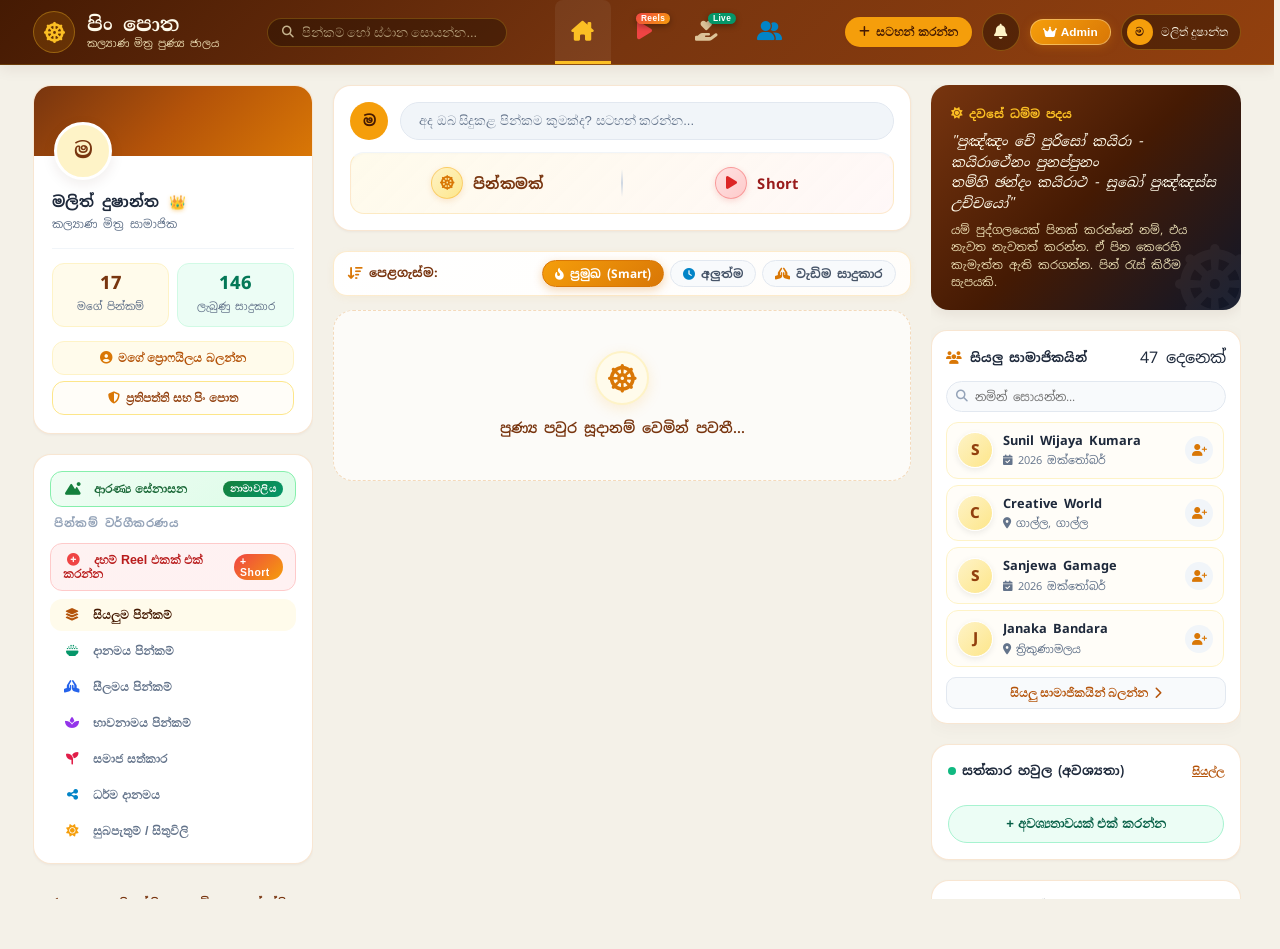
==== commit 3de3c883: "fix(ui-v134): hide mobile menu toggle on PC, remove redundant aranya from header nav, discreet admin" ====
--- a/index.html
+++ b/index.html
@@ -51,20 +51,18 @@
     <link rel="apple-touch-icon" href="assets/icon-192.png">
 
     <!-- Core Pure CSS Design System -->
-    <link rel="stylesheet" href="css/styles.css?v=128">
+    <link rel="stylesheet" href="css/styles.css?v=134">
 
     <!-- Immediate Service Worker & Cache Invalidation Script -->
     <script>
       (function() {
-        var v = 'v128';
+        var v = 'v134';
         if (localStorage.getItem('pinPotha_active_build') !== v) {
           localStorage.setItem('pinPotha_active_build', v);
           try {
             localStorage.removeItem('pinPotha_posts');
             localStorage.removeItem('pinPotha_sandbox_posts');
             localStorage.removeItem('pinPotha_cached_community_members');
-            localStorage.removeItem('pinPotha_official_posts');
-            localStorage.removeItem('pinPotha_currentUser');
           } catch(e) {}
           if ('caches' in window) {
             caches.keys().then(function(keys) {
@@ -129,9 +127,6 @@
                         <span class="badge-live-mini">Live</span>
                     </div>
                 </button>
-                <button onclick="switchTab('aranya')" id="desk-tab-aranya" class="nav-tab-btn" title="ශ්‍රී ලංකා ආරණ්‍ය සේනාසන නාමාවලිය" aria-label="ආරණ්‍ය සේනාසන නාමාවලිය">
-                    <i class="fa-solid fa-mountain-sun" style="color: #10b981;"></i>
-                </button>
                 <button onclick="switchTab('friends')" id="desk-tab-friends" class="nav-tab-btn" title="කල්‍යාණ මිතුරු පවුර" aria-label="කල්‍යාණ මිතුරු පවුර">
                     <i class="fa-solid fa-user-group" style="color: #0284c7;"></i>
                 </button>
@@ -246,9 +241,9 @@
                 <div class="profile-card-body">
                     <div class="profile-name" onclick="switchTab('profile')" style="cursor: pointer;">
                         <span id="sideUserName">මලිත් දුෂාන්ත</span>
-                        <i class="fa-solid fa-crown" style="color: #f59e0b; font-size: 0.75rem;" title="Master Admin"></i>
-                    </div>
-                    <p class="profile-role" id="sideUserBio">👑 ප්‍රධාන පරිපාලක (Master Admin)</p>
+                        <span id="sideUserRoleBadge"><span class="badge-crown" style="font-size: 0.85rem;" title="කල්‍යාණ මිත්‍ර">👑</span></span>
+                    </div>
+                    <p class="profile-role" id="sideUserBio">කල්‍යාණ මිත්‍ර සාමාජික</p>
 
                     <!-- Personal Stats -->
                     <div class="stats-grid">
@@ -1744,7 +1739,25 @@
 
                 <div class="form-group">
                     <label class="form-label" id="editDescLabel">විස්තරය *</label>
-                    <textarea id="editPostDesc" class="form-textarea" rows="4" required maxlength="3000" placeholder="විස්තරය මෙහි සටහන් කරන්න..."></textarea>
+                    <textarea id="editPostDesc" class="form-textarea" rows="4" required maxlength="3000" placeholder="විස්තරය මෙහි සටහන කරන්න..."></textarea>
+                </div>
+
+                <!-- Master Admin Exclusive Controls inside Edit Modal -->
+                <div id="editAdminPostControls" class="admin-post-controls-box hidden" style="display: none; margin-bottom: 14px;">
+                    <div class="admin-controls-header">
+                        <i class="fa-solid fa-crown" style="color: #f59e0b;"></i>
+                        <span>පරිපාලක විශේෂ විකල්ප (Master Admin Options)</span>
+                    </div>
+                    <div class="admin-checkboxes-row">
+                        <label class="admin-checkbox-label">
+                            <input type="checkbox" id="editAdminIsOfficial">
+                            <span>📢 නිල නිවේදනයක් (Official Post) ලෙස සකසන්න</span>
+                        </label>
+                        <label class="admin-checkbox-label">
+                            <input type="checkbox" id="editAdminIsPinned">
+                            <span>📌 පවුරේ මුදුනටම Pin කරන්න (Pin to Top)</span>
+                        </label>
+                    </div>
                 </div>
 
                 <div style="display: flex; gap: 10px; margin-top: 16px;">
@@ -3424,6 +3437,6 @@
     <script src="https://cdnjs.cloudflare.com/ajax/libs/html2canvas/1.4.1/html2canvas.min.js"></script>
 
     <!-- Application ES Modules -->
-    <script type="module" src="js/app.js?v=128"></script>
+    <script type="module" src="js/app.js?v=134"></script>
 </body>
 </html>
--- a/css/styles.css
+++ b/css/styles.css
@@ -537,15 +537,15 @@
   color: #ffffff;
 }
 
-/* Header 3-Lines Hamburger Menu Button */
+/* Header 3-Lines Hamburger Menu Button (Mobile Only - Hidden on Desktop/PC) */
 .header-menu-btn {
+  display: none !important;
   width: 38px;
   height: 38px;
   border-radius: var(--radius-full);
   background: rgba(26, 10, 2, 0.45);
   border: 1px solid rgba(251, 191, 36, 0.35);
   color: #fef3c7;
-  display: inline-flex;
   align-items: center;
   justify-content: center;
   cursor: pointer;
@@ -1408,6 +1408,8 @@
   overflow: hidden;
   margin-bottom: 20px;
   transition: box-shadow 0.2s ease;
+  content-visibility: auto;
+  contain-intrinsic-size: 1px 400px;
 }
 
 .post-card:hover {
@@ -1510,6 +1512,30 @@
 .post-edit-btn:hover {
   color: #d97706;
   background: #fffbeb;
+}
+
+.post-official-btn {
+  background: transparent;
+  border: none;
+  color: #94a3b8;
+  cursor: pointer;
+  padding: 6px;
+  border-radius: var(--radius-sm);
+  transition: all 0.2s ease;
+  font-size: 0.88rem;
+  display: inline-flex;
+  align-items: center;
+  justify-content: center;
+}
+
+.post-official-btn:hover {
+  color: #d97706;
+  background: #fffbeb;
+}
+
+.post-official-btn.is-official {
+  color: #d97706;
+  background: rgba(245, 158, 11, 0.15);
 }
 
 .post-delete-btn {
@@ -1623,11 +1649,11 @@
   border-top: 1px solid rgba(226, 232, 240, 0.8);
 }
 
-.post-btn *
-{
-  pointer-events: none;
-}
-
+.post-btn *
+{
+  pointer-events: none;
+}
+
 .post-btn {
   display: flex;
   align-items: center;
